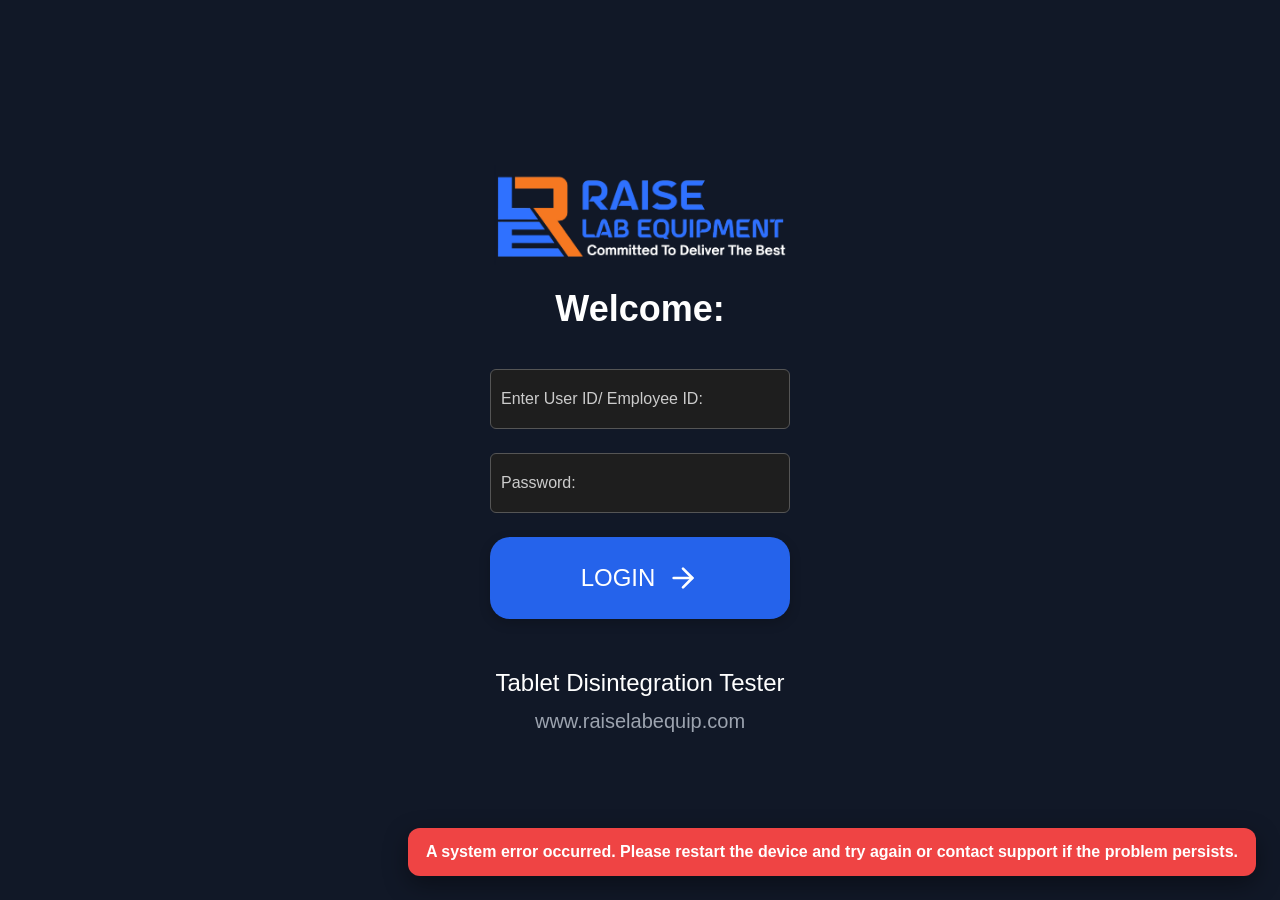
==== index.html @ 1d32a661 "Show Preheating as soon as a basket starts heating. The shared temperature card moves slightly left " ====
<!DOCTYPE html>
<html lang="en">
<head>
<meta charset="utf-8"/>
<meta content="width=1024, initial-scale=1.0, maximum-scale=1.0, user-scalable=no" name="viewport"/>
<title>RAISE Lab Equipment - Tablet Disintegration Tester - Kiosk UI</title>

<!-- Using local library files ONLY - ensure these files exist in ./libs/ directory -->
<!-- CDN dependencies removed for offline Pi compatibility -->
<link rel="stylesheet" href="./libs/tailwind.min.css" />   

<script src="./libs/tailwind.min.js"></script>
<script src="./libs/lucide.min.js"></script>
<script src="./libs/chart.min.js"></script>
<link rel="stylesheet" href="style.css" />
<link rel="stylesheet" href="keyboard.css" />       




<body>

<!-- Sidebar - The navigation menu that's always there ( because users need to get around somehow) -->
<div id="sidebar">
    <button class="flex flex-col items-center icon-profile" onclick="navigateTo('profile')" id="sidebar-profile">
        <i data-lucide="user"></i>
        <span>Profile</span>
    </button>
    <button class="flex flex-col items-center icon-home" onclick="navigateTo('dashboard')">
        <i data-lucide="home"></i>
        <span>Home</span>
    </button>
    <button class="flex flex-col items-center icon-validate" onclick="navigateTo('validate-select')" id="sidebar-validate">
        <i data-lucide="check-circle"></i>
        <span>Validate</span>
    </button>
    <button class="flex flex-col items-center icon-reports" onclick="navigateTo('reports')" id="sidebar-reports">
        <i data-lucide="file-text"></i>
        <span>Reports</span>
    </button>
    <button class="flex flex-col items-center icon-settings" onclick="navigateTo('settings')" id="sidebar-settings">
        <i data-lucide="settings"></i>
        <span>Settings</span>
    </button>
    <button class="flex flex-col items-center icon-logout mt-auto" onclick="logout()">
        <i data-lucide="log-out"></i>
        <span>Logout</span>
    </button>
</div>

<!-- Login Screen - Where users prove they're allowed to use this thing -->
<div class="screen active" id="screen-login">
    <div class="centered-content">
        <!-- Make sure the logo file exists at ./assets/rle_logo.png (because broken images are embarrassing) -->
        <img alt="RAISE Logo" style="width: 300px; height: auto;" src="./assets/rle_logo.png"/>
        <h2 class="text-4xl font-bold mb-4">Welcome:</h2>
        <input class="w-full max-w-md" placeholder="Enter User ID/ Employee ID:" type="text" id="login-uid" onfocus="if(typeof openOSKForInput === 'function') openOSKForInput(this)"/>
        <input class="w-full max-w-md" placeholder="Password:" type="password" id="login-pwd" onfocus="if(typeof openOSKForInput === 'function') openOSKForInput(this)"/>
        <button type="button" class="w-full max-w-md action-btn-large bg-blue-600 hover:bg-blue-700 active:bg-blue-800 text-white flex items-center justify-center gap-3" id="login-btn">
            <span>LOGIN</span>
            <i class="w-8 h-8" data-lucide="arrow-right"></i>
        </button>
        <div class="text-center mt-4 space-y-2">
            <!-- Shows factory settings model and company name (because branding matters, apparently) -->
            <p class="text-2xl" id="login-model-display">Model: <span id="login-model-number">DT-2025</span> | S/N: <span id="login-serial-number">SN-0000</span></p>
            <p class="text-2xl">Tablet Disintegration Tester</p>
            <p class="text-xl text-gray-400">www.raiselabequip.com</p>
        </div>
    </div>
</div>

<!-- Dashboard - The main screen where all the action happens -->
<div class="screen main-content" id="screen-dashboard">
    <div class="fixed w-full h-full flex">
        <main class="flex-1 ml-32 flex flex-col relative">
            <!-- TOP BAR - Logo, product names, and time (because users need to know what's going on) -->
            <div class="absolute inset-x-0 top-0 flex items-center justify-between px-4 pt-3 pointer-events-none" style="left: 0; right: 0;">
                <!-- Make sure the logo file exists (seriously, check this before deploying) -->
                <img src="./assets/rle_logo.png" alt="Logo" class="h-12 pointer-events-auto" id="logo-tap-counter" style="cursor: pointer;">
                <div class="text-center flex-1">
                    <div class="text-white font-bold" style="font-size:20px;transform:translateX(-65px);" id="dashboard-product-names">
                    </div>
                </div>
                <div id="datetime" class="text-white font-bold" style="transform:translateX(-140px);"></div>
            </div>

            <!-- TIMER / MANUAL - Basket 1 (Left) - Choose between timer mode and manual mode -->
            <div class="absolute flex gap-3" style="left:50%;top:70px;transform:translateX(calc(-50% - 290px));z-index:10;gap:147px;">
                <button id="timer-btn-1" onclick="selectMode(1, 'timer')" style="width:140px;height:50px;padding:0;font-size:22px;font-weight:bold;border-radius:25px;border:4px solid #6b7280;background:#374151;color:#9ca3af;box-shadow:0 4px 12px rgba(0,0,0,.3);display:flex;align-items:center;justify-content:center;">Timer</button>
                <button id="manual-btn-1" onclick="selectMode(1, 'manual')" style="width:140px;height:50px;padding:0;font-size:22px;font-weight:bold;border-radius:25px;border:4px solid #6b7280;background:#374151;color:#9ca3af;box-shadow:0 4px 12px rgba(0,0,0,.3);margin-left:-20px;display:flex;align-items:center;justify-content:center;">Manual</button>
            </div>

            <!-- TIMER / MANUAL - Basket 2 (Right) - Same deal, but for the other basket -->
            <div class="absolute flex gap-3" style="left:50%;top:70px;transform:translateX(calc(-50% + 157px));z-index:10;gap:147px;">
                <button id="timer-btn-2" onclick="selectMode(2, 'timer')" style="width:140px;height:50px;padding:0;font-size:22px;font-weight:bold;border-radius:25px;border:4px solid #6b7280;background:#374151;color:#9ca3af;box-shadow:0 4px 12px rgba(0,0,0,.3);display:flex;align-items:center;justify-content:center;">Timer</button>
                <button id="manual-btn-2" onclick="selectMode(2, 'manual')" style="width:140px;height:50px;padding:0;font-size:22px;font-weight:bold;border-radius:25px;border:4px solid #6b7280;background:#374151;color:#9ca3af;box-shadow:0 4px 12px rgba(0,0,0,.3);margin-left:-20px;display:flex;align-items:center;justify-content:center;">Manual</button>
            </div>



            <!-- REMOVED: Global Mode button - using per-basket Timer/Manual buttons only (because per-basket control is better) -->

            <!-- BASKETS - The main attraction, where tests actually happen -->
            <div class="flex-1 flex items-center justify-center relative">
                <!-- PROBE 1 - External temperature probe (because we need to know the room temp) -->
                <div id="probe-1" class="absolute" style="left:30px;top:70%;transform:translateY(-50%);">
                    <div class="probe-circle">
                        <div class="text-white text-lg font-bold">--</div>
                        <div class="probe-text font-bold">External</div>
                    </div>
                </div>

                <!-- BASKET 1 - The first test basket (because we have two of them) -->
                <div class="flex flex-col items-center" id="basket1-wrapper" style="position:absolute;left:70px;top:62%;transform:translateY(-50%);">
                    <div class="text-center" style="margin-top:-80px;margin-bottom:5px;">
                        <div class="text-gray-400 text-base mb-0.5 font-bold">Run Time</div>
                        <div id="timer1" class="text-white text-2xl tracking-wider glow font-semibold">00:00:00</div>
                    </div>
                    <div class="basket-container" id="basket1-container" style="position: relative;" onclick="handleBasketTap(1, event)">
                        <!-- Holes will be dynamically generated based on basketConfig (because we support different vessel configurations) -->
                        <div class="center-temp" id="temp1">--</div>
                    </div>
                    <div class="text-white text-lg mt-3 font-bold">Basket 1</div>
                    <div id="heater1" class="flex flex-col items-center gap-0 mt-2" style="pointer-events: none; opacity: 0.6;">
                        <i data-lucide="flame" style="width:36px;height:36px;color:#6b7280;"></i>
                        <span style="font-size:11px;color:#6b7280;margin-top:2px;font-weight:bold;">Heater Off</span>
                    </div>
                    <button type="button" id="start1" class="dt-start-btn">Preheat</button>
                </div>

                <!-- MODE BUTTON (Recipe Management) - Between baskets (because recipes need to be accessible) -->
                <div class="flex flex-col items-center gap-2" id="dashboard-mode-wrapper" style="position:absolute;left:50%;top:62%;transform:translate(calc(-50% - 40px), calc(-50% + 50px));z-index:10;pointer-events:auto;">
                    <button id="dashboard-mode-btn" onclick="showRecipeModeMenu()" class="recipe-button-main" style="margin-top:6px;padding:12px 32px 7px 32px;border-radius:50px;background:#0891b2;color:white;font-weight:bold;font-size:16px;box-shadow:0 4px 12px rgba(0,0,0,.3);border:4px solid #0e7490;display:flex;align-items:center;gap:8px;user-select:none;-webkit-user-select:none;position:relative;">
                        <i data-lucide="book-open" style="width:20px;height:20px;"></i>
                        <span>Recipe</span>
                    </button>
                    <div id="dashboard-temp-btn" style="margin-top:78px;margin-left:-5px;transform:translateY(10px);padding:8px 16px;background:linear-gradient(135deg, #f59e0b 0%, #d97706 100%);border:3px solid #fbbf24;border-radius:18px;display:flex;flex-direction:column;align-items:center;justify-content:center;min-width:180px;pointer-events:none;box-shadow:0 4px 15px rgba(245,158,11,0.4);">
                        <div style="font-size:11px;color:white;opacity:0.95;text-transform:uppercase;letter-spacing:1px;margin-bottom:4px;font-weight:600;">Bath Temp</div>
                        <div style="font-size:22px;font-weight:700;color:white;display:flex;align-items:center;gap:6px;">
                            <i data-lucide="thermometer" style="width:18px;height:18px;"></i>
                            <span id="dashboard-temp-1">--</span>
                            <span id="dashboard-temp-2" style="display:none;">--</span>
                        </div>
                    </div>
                </div>

                <!-- BASKET 2 - The second test basket (because two is better than one) -->
                <div class="flex flex-col items-center" id="basket2-wrapper" style="position:absolute;left:520px;top:62%;transform:translateY(-50%);">
                    <div class="text-center" style="margin-top:-80px;margin-bottom:5px;">
                        <div class="text-gray-400 text-base mb-0.5 font-bold">Run Time</div>
                        <div id="timer2" class="text-white text-2xl tracking-wider glow font-semibold">00:00:00</div>
                    </div>
                    <div class="basket-container" id="basket2-container" style="position: relative;" onclick="handleBasketTap(2, event)">
                        <!-- Holes will be dynamically generated based on basketConfig (same deal as basket 1) -->
                        <div class="center-temp" id="temp2">--</div>
                    </div>
                    <div class="text-white text-lg mt-3 font-bold">Basket 2</div>
                    <div id="heater2" class="flex flex-col items-center gap-0 mt-2" style="pointer-events: none; opacity: 0.6;">
                        <i data-lucide="flame" style="width:36px;height:36px;color:#6b7280;"></i>
                        <span style="font-size:11px;color:#6b7280;margin-top:2px;font-weight:bold;">Heater Off</span>
                    </div>
                    <button type="button" id="start2" class="dt-start-btn">Preheat</button>
                </div>

                <!-- PROBE 2 - Second external temperature probe (because symmetry is nice) -->
                <div id="probe-2" class="absolute" style="right:170px;top:70%;transform:translateY(-50%);z-index:5;">
                    <div class="probe-circle">
                        <div class="text-white text-lg font-bold">--</div>
                        <div class="probe-text font-bold">External</div>
                    </div>
                </div>
            </div>
        </main>
    </div>
</div>

<!-- Report Preview Screen - Where users can see their reports before printing (because preview is important) -->
<div class="screen main-content" id="screen-report-preview">
    <div class="header-bar">
        <div class="flex items-center gap-4">
            <button class="text-white hover:text-blue-400 p-3 rounded-full hover:bg-gray-700" onclick="navigateTo('reports')">
                <i class="w-8 h-8" data-lucide="arrow-left"></i>
            </button>
            <h1>Report Preview</h1>
        </div>
        <p class="clock-display">00:00 | 28-10-2025</p>
    </div>
    <div class="scrollable" style="padding: 20px;">
        <div class="report-preview-container" id="report-content">
            <h1>RAISE LAB EQUIPMENT</h1>
            <h2><span id="report-client-company">Client Company Name</span></h2>

            <p style="text-align: center; margin: 20px 0;"><strong id="report-title">TEST REPORT</strong></p>
            
            <!-- Report Header Fields from Factory Settings (Side by Side) -->
            <table style="width: 100%; border-collapse: collapse;">
                <tr>
                    <th style="width: 16.66%; padding: 4px 8px; text-align: left; border: 1px solid #ccc;">Model No</th>
                    <td id="report-model-no" style="width: 16.66%; padding: 4px 8px; border: 1px solid #ccc;"></td>
                    <th style="width: 16.66%; padding: 4px 8px; text-align: left; border: 1px solid #ccc;">Serial No</th>
                    <td id="report-serial-no" style="width: 16.66%; padding: 4px 8px; border: 1px solid #ccc;"></td>
                    <th style="width: 16.66%; padding: 4px 8px; text-align: left; border: 1px solid #ccc;">Location</th>
                    <td id="report-location" style="width: 16.66%; padding: 4px 8px; border: 1px solid #ccc;"></td>
                </tr>
                <tr>
                    <th style="padding: 4px 8px; text-align: left; border: 1px solid #ccc;">Instrument No</th>
                    <td id="report-instrument-no" style="padding: 4px 8px; border: 1px solid #ccc;"></td>
                    <th style="padding: 4px 8px; text-align: left; border: 1px solid #ccc;">Last Validation Date</th>
                    <td id="report-last-validation" style="padding: 4px 8px; border: 1px solid #ccc;"></td>
                    <th style="padding: 4px 8px; text-align: left; border: 1px solid #ccc;">Next Validation Due</th>
                    <td id="report-next-validation" style="padding: 4px 8px; border: 1px solid #ccc;"></td>
                </tr>
            </table>
            
            <!-- Validation Report Specific Fields (hidden by default, shown for validation reports, because validation is different from regular tests) -->
            <div id="validation-report-fields" style="display: none;">
                <!-- Temperature Validation Report Fields -->
                <div id="temp-validation-report-fields" style="display: none;">
                    <table>
                        <tr><th style="width: 30%;">Basket/Beaker</th><td id="report-basket-temp">Basket 1</td></tr>
                        <tr><th>Validation Type</th><td id="report-validation-type-temp">Temperature</td></tr>
                        <tr><th>Min Temperature</th><td id="report-temp-min">--°C</td></tr>
                        <tr><th>Max Temperature</th><td id="report-temp-max">--°C</td></tr>
                        <tr><th>Max Deviation</th><td id="report-deviation">--°C</td></tr>
                        <tr><th>Status</th><td id="report-status-val-temp">PASSED</td></tr>
                        <tr><th>Date & Time</th><td id="report-date-temp">28-10-2025 10:00</td></tr>
                    </table>
                </div>
                
                <!-- Stroke Validation Report Fields -->
                <div id="stroke-validation-report-fields" style="display: none;">
                    <table>
                        <tr><th style="width: 30%;">Basket/Beaker</th><td id="report-basket-stroke">Basket 1</td></tr>
                        <tr><th>Validation Type</th><td id="report-validation-type-stroke">Stroke</td></tr>
                        <tr><th>Strokes Per Minute</th><td id="report-strokes-per-min">30</td></tr>
                        <tr><th>Required Range</th><td id="report-stroke-range">29-31 strokes/min</td></tr>
                        <tr><th>Status</th><td id="report-status-val-stroke">PASSED</td></tr>
                        <tr><th>Date & Time</th><td id="report-date-stroke">28-10-2025 10:00</td></tr>
                    </table>
                </div>
            </div>

            <div id="calibration-report-fields" style="display: none;">
                <table>
                    <tr><th style="width: 30%;">Bath</th><td id="report-cal-bath">Shared bath</td></tr>
                    <tr><th>Sensor Reading</th><td id="report-cal-sensor">--°C</td></tr>
                    <tr><th>Measured Temperature</th><td id="report-cal-measured">--°C</td></tr>
                    <tr><th>Offset</th><td id="report-cal-offset">--°C</td></tr>
                    <tr><th>Deviation</th><td id="report-cal-deviation">--°C</td></tr>
                    <tr><th>Status</th><td id="report-cal-status">CALIBRATED</td></tr>
                    <tr><th>Date & Time</th><td id="report-cal-date">--</td></tr>
                </table>
            </div>
            
            <!-- Test Report Fields (shown by default, because most reports are test reports) -->
            <div id="test-report-fields">
            <table>
                <tr><th style="width: 30%;">Recipe Name (1)</th><td id="report-product1">Amoxicillin 20mg</td></tr>
                <tr><th>Batch Number </th><td id="report-batch1">B:1354</td></tr>
                <tr><th>Mode </th><td id="report-mode">Timer</td></tr>
                <tr><th>Set Temperature </th><td id="report-temp">37.0°C</td></tr>
                <tr id="report-set-duration-row-1"><th>Set Duration </th><td id="report-set-duration-1">00:30:00</td></tr>
                <tr><th>Test Duration </th><td id="report-duration-1">00:30:00</td></tr>
                <tr><th>Test Status </th><td id="report-status-1">Completed</td></tr>
                <tr><th>Start Time </th><td id="report-start-1">15-10-2025 10:00 AM</td></tr>
                <tr><th>End Time </th><td id="report-end-1">15-10-2025 10:30 AM</td></tr>
            </table>

                <table>
                <tr><th>Recipe Name (2)</th><td id="report-product2">Paracetamol 500mg</td></tr>
                <tr><th>Batch Number </th><td id="report-batch2">B:1765</td></tr>
                <tr><th>Mode </th><td id="report-mode-2">Manual</td></tr>
                <tr><th>Set Temperature </th><td id="report-temp-2">37.0°C</td></tr>
                <tr id="report-set-duration-row-2"><th>Set Duration </th><td id="report-set-duration-2">00:30:00</td></tr>
                <tr><th>Test Duration </th><td id="report-duration-2">00:30:00</td></tr>
                <tr><th>Test Status </th><td id="report-status-2">Completed</td></tr>
                <tr><th>Start Time </th><td id="report-start-2">15-10-2025 10:00 AM</td></tr>
                <tr><th>End Time </th><td id="report-end-2">15-10-2025 10:30 AM</td></tr>
            </table>
            <!-- Vessel Completion Tables - Side by Side -->
            <div class="flex gap-4" id="vessel-completion-wrapper" style="margin-top: 30px;">
                <div class="flex-1">
                    <h3 id="basket1-vessel-heading" style="font-size: 14pt;">Basket 1 TUBE COMPLETION STATUS</h3>
                    <table id="basket1-vessel-table">
                        <tr><th>Tube</th><th>Time (MM:SS)</th></tr>
                        <tr><td>Tube 1</td><td id="vessel1-time">25:00</td></tr>
                        <tr><td>Tube 2</td><td id="vessel2-time">28:00</td></tr>
                        <tr><td>Tube 3</td><td id="vessel3-time">30:00</td></tr>
                        <tr><td>Tube 4</td><td id="vessel4-time">27:00</td></tr>
                        <tr><td>Tube 5</td><td id="vessel5-time">29:00</td></tr>
                        <tr><td>Tube 6</td><td id="vessel6-time">26:00</td></tr>
                    </table>
                </div>
                <div class="flex-1">
                    <h3 id="basket2-vessel-heading" style="font-size: 14pt; margin-top: 0;">Basket 2 TUBE COMPLETION STATUS</h3>
                    <table id="basket2-vessel-table" style="margin-top: 0;">
                        <tr><th>Tube</th><th>Time (MM:SS)</th></tr>
                        <tr><td>Tube 1</td><td id="vessel7-time">28:00</td></tr>
                        <tr><td>Tube 2</td><td id="vessel8-time">30:00</td></tr>
                        <tr><td>Tube 3</td><td id="vessel9-time">27:00</td></tr>
                        <tr><td>Tube 4</td><td id="vessel10-time">29:00</td></tr>
                        <tr><td>Tube 5</td><td id="vessel11-time">26:00</td></tr>
                        <tr><td>Tube 6</td><td id="vessel12-time">28:00</td></tr>
                    </table>
                </div>
            </div>
            </div>
            <div id="report-minmax-section" style="margin-top: 40px;">
                <p><strong>Min/Max Temperature:</strong> <span id="report-minmax">36.5°C / 37.2°C</span></p>
            </div>
            <div class="signature-line">
                <p><strong>Operator Name:</strong> <span id="report-operator-name">Operator Name</span></p>
                <p><strong>Employee ID:</strong> <span id="report-operator-id">Employee ID</span></p>
                <p><strong>Remarks:</strong> <span id="report-remarks"></span></p>
                <div style="height: 40px; margin-top: 10px;"></div>
            </div>
            <div class="signature-line">
                <p><strong>Approved By:</strong></p>
                <div style="height: 40px; margin-top: 10px;"></div>
            </div>
        </div>
        <div class="flex gap-4 w-full max-w-4xl mx-auto pb-8">
            <button class="flex-1 action-btn-large bg-indigo-600 hover:bg-indigo-700 active:bg-indigo-800 text-white" onclick="handlePrintA4()">Print A4</button>
            <button class="flex-1 action-btn-large bg-indigo-600 hover:bg-indigo-700 active:bg-indigo-800 text-white" onclick="handlePrintThermal()">Print Thermal</button>
            <button class="flex-1 action-btn-large bg-green-600 hover:bg-green-700 active:bg-green-800 text-white" onclick="exportSingleReport(currentReportMeta ? currentReportMeta.id : null)">Export to USB</button>
            <button class="flex-1 action-btn-large bg-gray-600 hover:bg-gray-700 active:bg-gray-800 text-white" onclick="navigateTo('reports')">Close</button>
        </div>
    </div>
</div>

<!-- Reports List Screen -->
<div class="screen main-content" id="screen-reports">
    <div class="header-bar">
        <div class="flex items-center gap-4">
            <button class="text-white hover:text-blue-400 p-3 rounded-full hover:bg-gray-700" onclick="navigateTo('dashboard')">
                <i class="w-8 h-8" data-lucide="arrow-left"></i>
            </button>
            <h1>Reports</h1>
        </div>
        <p class="clock-display">00:00 | 28-10-2025</p>
    </div>
    <div class="scrollable" style="padding: 20px;">
        <div class="flex justify-center flex-wrap gap-4 mb-8">
            <button class="bg-blue-600 hover:bg-blue-700 active:bg-blue-800 text-white p-6 rounded-2xl text-xl font-bold flex flex-col items-center border-4 border-blue-700" style="width: 180px;" onclick="filterReports('test')">
                <i class="w-16 h-16 mb-3" data-lucide="file-text"></i>
                <span>Test Reports</span>
            </button>
            <button class="bg-purple-600 hover:bg-purple-700 active:bg-purple-800 text-white p-6 rounded-2xl text-xl font-bold flex flex-col items-center border-4 border-purple-700" style="width: 180px;" onclick="filterReports('validation')">
                <i class="w-16 h-16 mb-3" data-lucide="check-circle"></i>
                <span>Validation Reports</span>
            </button>
            <button class="bg-teal-600 hover:bg-teal-700 active:bg-teal-800 text-white p-6 rounded-2xl text-xl font-bold flex flex-col items-center border-4 border-teal-700" style="width: 180px;" onclick="filterReports('calibration')">
                <i class="w-16 h-16 mb-3" data-lucide="thermometer"></i>
                <span>Calibration Reports</span>
            </button>
            <button class="bg-orange-600 hover:bg-orange-700 active:bg-orange-800 text-white p-6 rounded-2xl text-xl font-bold flex flex-col items-center border-4 border-orange-700" style="width: 180px;" onclick="exportFilteredReports()">
                <i class="w-16 h-16 mb-3" data-lucide="download"></i>
                <span>Export Reports</span>
            </button>
        </div>
        <table class="w-full max-w-5xl mx-auto">
            <thead>
                <tr>
                    <th>SL No</th>
                    <th>Report Name</th>
                    <th>Creation Time</th>
                    <th>Action</th>
                </tr>
            </thead>
            <tbody id="reports-table-body">
                <tr>
                    <td>1</td>
                    <td>Test Report 001</td>
                    <td>15-10-2025 04:00 PM</td>
                    <td><button class="bg-blue-600 hover:bg-blue-700 text-white" onclick="openReportPreview(1)">Open Preview</button></td>
                </tr>
                <tr>
                    <td>2</td>
                    <td>Test Trail 002</td>
                    <td>14-10-2025 03:00 PM</td>
                    <td><button class="bg-blue-600 hover:bg-blue-700 text-white" onclick="openReportPreview(2)">Open Preview</button></td>
                </tr>
                <tr>
                    <td>3</td>
                    <td>Validation Report 003</td>
                    <td>13-10-2025 02:00 PM</td>
                    <td><button class="bg-blue-600 hover:bg-blue-700 text-white" onclick="openReportPreview(3)">Open Preview</button></td>
                </tr>
            </tbody>
        </table>
    </div>
</div>

<!-- Profile Screen -->
<div class="screen main-content" id="screen-profile">
    <div class="header-bar">
        <div class="flex items-center gap-4">
            <button class="text-white hover:text-blue-400 p-3 rounded-full hover:bg-gray-700" onclick="navigateTo('dashboard')">
                <i class="w-8 h-8" data-lucide="arrow-left"></i>
            </button>
            <h1>Profile</h1>
        </div>
        <p class="clock-display">00:00 | 28-10-2025</p>
    </div>
    <div class="scrollable" style="padding: 20px;">
        <div class="max-w-2xl mx-auto space-y-6">
            <div class="bg-gray-800 p-8 rounded-2xl border-4 border-gray-600">
                <div class="flex items-center gap-6 mb-6">
                    <i class="text-white" data-lucide="user" style="width: 60px; height: 60px;"></i>
                    <div>
                        <p class="text-2xl font-bold" id="profile-name">User Name</p>
                        <p class="text-xl text-gray-300" id="profile-role">Role</p>
                    </div>
                </div>
            </div>
            <div class="w-full space-y-6">
                <div class="form-group">
                    <label>Edit Full Name</label>
                    <input class="w-full" type="text" id="profile-edit-name" value="" onfocus="if(typeof openOSKForInput === 'function') openOSKForInput(this)"/>
                </div>
                <div class="form-group" id="profile-password-group">
                    <label>Edit Password</label>
                    <input class="w-full" type="password" id="profile-edit-pwd" value="" onfocus="if(typeof openOSKForInput === 'function') openOSKForInput(this)"/>
                </div>
                <button class="w-full action-btn-large bg-blue-600 hover:bg-blue-700 active:bg-blue-800 text-white" onclick="saveProfile()">Save</button>
            </div>
            <div class="w-full grid grid-cols-1 gap-4 mt-8" id="profile-admin-buttons" style="display: none;">
                <button class="action-btn-large bg-orange-600 hover:bg-orange-700 active:bg-orange-800 text-white" onclick="navigateTo('manage-members')">Manage Members</button>
                <button class="action-btn-large bg-blue-600 hover:bg-blue-700 active:bg-blue-800 text-white" onclick="navigateTo('add-members')">Add Members</button>
            </div>
        </div>
    </div>
</div>

<!-- Manage Members Screen -->
<div class="screen main-content" id="screen-manage-members">
    <div class="header-bar">
        <div class="flex items-center gap-4">
            <button class="text-white hover:text-blue-400 p-3 rounded-full hover:bg-gray-700" onclick="navigateTo('profile')">
                <i class="w-8 h-8" data-lucide="arrow-left"></i>
            </button>
            <h1>Manage Members</h1>
        </div>
        <p class="clock-display">00:00 | 28-10-2025</p>
    </div>
    <div class="scrollable" style="padding: 20px; overflow-y: auto;">
        <table class="w-full max-w-5xl mx-auto">
            <thead>
                <tr>
                    <th>Full Name</th>
                    <th>Username</th>
                    <th>Role</th>
                    <th>Actions</th>
                </tr>
            </thead>
            <tbody id="members-table-body">
                <!-- Populated by JavaScript -->
            </tbody>
        </table>
    </div>
</div>

<!-- Add Members Screen -->
<div class="screen main-content" id="screen-add-members">
    <div class="header-bar">
        <div class="flex items-center gap-4">
            <button class="text-white hover:text-blue-400 p-3 rounded-full hover:bg-gray-700 transition-all" onclick="navigateTo('profile')">
                <i class="w-8 h-8" data-lucide="arrow-left"></i>
            </button>
            <h1 class="text-2xl font-bold">Add New Member</h1>
        </div>
        <p class="clock-display">00:00 | 28-10-2025</p>
    </div>

    <div class="scrollable" style="padding: 20px;">
        <div class="flex flex-col items-center justify-center min-h-full py-8">
            <!-- Large Card Container -->
            <div class="bg-gradient-to-br from-gray-800 to-gray-900 rounded-3xl border-4 border-gray-600 shadow-2xl p-8 w-full max-w-4xl">


                <!-- Form Grid Layout -->
                <div class="grid grid-cols-1 md:grid-cols-2 gap-6 mb-8">

                    <!-- Full Name -->
                    <div class="col-span-2 md:col-span-1">
                        <label class="block text-xl font-bold text-white mb-3">Full Name</label>
                        <input class="w-full h-20 bg-gray-700 border-4 border-gray-600 rounded-2xl text-2xl px-6 text-white placeholder-gray-400 focus:border-blue-500 focus:outline-none transition-all" type="text" id="add-member-name" placeholder="Enter full name" onfocus="if(typeof openOSKForInput === 'function') openOSKForInput(this)"/>
                </div>

                    <!-- User ID / Employee ID -->
                    <div class="col-span-2 md:col-span-1">
                        <label class="block text-xl font-bold text-white mb-3">User ID / Employee ID</label>
                        <input class="w-full h-20 bg-gray-700 border-4 border-gray-600 rounded-2xl text-2xl px-6 text-white placeholder-gray-400 focus:border-blue-500 focus:outline-none transition-all" type="text" id="add-member-username" placeholder="Enter User ID / Employee ID" onfocus="if(typeof openOSKForInput === 'function') openOSKForInput(this)"/>
                </div>

                    <!-- Password -->
                    <div class="col-span-2 md:col-span-1">
                        <label class="block text-xl font-bold text-white mb-3">Password</label>
                        <input class="w-full h-20 bg-gray-700 border-4 border-gray-600 rounded-2xl text-2xl px-6 text-white placeholder-gray-400 focus:border-blue-500 focus:outline-none transition-all" type="password" id="add-member-pwd" placeholder="Enter password" onfocus="if(typeof openOSKForInput === 'function') openOSKForInput(this)"/>
                </div>

                    <!-- Confirm Password -->
                    <div class="col-span-2 md:col-span-1">
                        <label class="block text-xl font-bold text-white mb-3">Confirm Password</label>
                        <input class="w-full h-20 bg-gray-700 border-4 border-gray-600 rounded-2xl text-2xl px-6 text-white placeholder-gray-400 focus:border-blue-500 focus:outline-none transition-all" type="password" id="add-member-confirm-pwd" placeholder="Confirm password" onfocus="if(typeof openOSKForInput === 'function') openOSKForInput(this)"/>
                </div>

                    <!-- Role Selection Buttons -->
                    <div class="col-span-2">
                        <label class="block text-xl font-bold text-white mb-3">Role</label>
                        <input type="hidden" id="add-member-role" value="">
                        <div class="flex gap-4">
                            <button type="button" class="role-btn flex-1 h-20 bg-gray-700 border-4 border-gray-600 rounded-2xl text-2xl font-bold text-white hover:bg-gray-600 transition-all" data-role="User" onclick="selectRole('User')">
                                User
                            </button>
                            <button type="button" class="role-btn flex-1 h-20 bg-gray-700 border-4 border-gray-600 rounded-2xl text-2xl font-bold text-white hover:bg-gray-600 transition-all" data-role="Supervisor" onclick="selectRole('Supervisor')">
                                Supervisor
                            </button>
                            <button type="button" class="role-btn flex-1 h-20 bg-gray-700 border-4 border-gray-600 rounded-2xl text-2xl font-bold text-white hover:bg-gray-600 transition-all" data-role="Admin" onclick="selectRole('Admin')">
                                Admin
                            </button>
                        </div>
                </div>

            </div>

                <!-- Action Buttons -->
                <div class="flex gap-6">
                    <button class="flex-1 h-24 bg-gradient-to-r from-gray-600 to-gray-700 hover:from-gray-500 hover:to-gray-600 text-white text-2xl font-bold rounded-2xl border-4 border-gray-500 shadow-xl transition-all active:scale-95 flex items-center justify-center gap-3" onclick="navigateTo('profile')">
                        <i class="w-8 h-8" data-lucide="x"></i>
                        Cancel
                    </button>
                    <button id="btn-add-member" class="flex-1 h-24 bg-gradient-to-r from-green-600 to-green-700 hover:from-green-500 hover:to-green-600 text-white text-2xl font-bold rounded-2xl border-4 border-green-500 shadow-xl transition-all active:scale-95 flex items-center justify-center gap-3" onclick="addMember()">
                        <i class="w-8 h-8" data-lucide="user-plus"></i>
                        ADD MEMBER
                    </button>
                </div>

            </div>
        </div>
    </div>
</div>

<!-- Validate Screen -->
<div class="screen main-content" id="screen-validate">
    <div class="header-bar">
        <div class="flex items-center gap-4">
            <button class="text-white hover:text-blue-400 p-3 rounded-full hover:bg-gray-700" onclick="navigateBackFromStrokeBeakerSelect()">
                <i class="w-8 h-8" data-lucide="arrow-left"></i>
            </button>
            <h1>Validate</h1>
        </div>
        <p class="clock-display">00:00 | 28-10-2025</p>
    </div>
    <div class="centered-content">
        <p class="text-3xl font-bold mb-8">Select Beaker to Validate</p>
        <div class="flex justify-center gap-16">
            <button class="bg-gray-700 border-4 border-gray-600 hover:border-blue-500 active:scale-95" style="width: 200px; height: 200px; display: flex; flex-direction: column; align-items: center; justify-content: center; gap: 16px; border-radius: 24px; font-size: 24px; font-weight: bold;" onclick="selectBeakerForValidation(1)">
                <i class="text-blue-400" data-lucide="beaker" style="width: 120px; height: 120px;"></i>
                <span class="text-2xl font-bold">Beaker 1</span>
            </button>
            <button class="bg-gray-700 border-4 border-gray-600 hover:border-blue-500 active:scale-95" style="width: 200px; height: 200px; display: flex; flex-direction: column; align-items: center; justify-content: center; gap: 16px; border-radius: 24px; font-size: 24px; font-weight: bold;" onclick="selectBeakerForValidation(2)">
                <i class="text-blue-400" data-lucide="beaker" style="width: 120px; height: 120px;"></i>
                <span class="text-2xl font-bold">Beaker 2</span>
            </button>
        </div>
    </div>
</div>

<!-- NEW: Main Selection Screen - VALIDATE vs CALIBRATE -->
<div class="screen main-content" id="screen-validate-select">
    <div class="header-bar">
        <div class="flex items-center gap-4">
            <button class="text-white hover:text-blue-400 p-3 rounded-full hover:bg-gray-700" onclick="navigateTo('dashboard')">
                <i class="w-8 h-8" data-lucide="arrow-left"></i>
            </button>
            <h1>Validation & Calibration</h1>
        </div>
        <p class="clock-display">00:00 | 28-10-2025</p>
    </div>
    <div class="centered-content" style="max-width: 700px; margin: 0 auto; padding: 20px; overflow: hidden;">
        <div class="text-center mb-6">
            <h2 class="text-2xl font-bold text-white mb-2">Select Operation</h2>
            <p class="text-base text-gray-300">Choose validation or calibration procedure</p>
        </div>
        <div class="grid grid-cols-1 md:grid-cols-2 gap-4">
            <!-- VALIDATE Button -->
            <button class="bg-gradient-to-br from-blue-600 to-blue-800 hover:from-blue-500 hover:to-blue-700 border-4 border-blue-400 rounded-2xl shadow-xl transition-all duration-300 flex flex-col items-center justify-center gap-3 p-6 active:scale-95" onclick="navigateToValidateFlow()" style="min-height: 180px;">
                <div class="relative">
                    <div class="w-16 h-16 bg-white/20 rounded-full flex items-center justify-center backdrop-blur-sm">
                        <i class="w-10 h-10 text-white" data-lucide="check-circle"></i>
                    </div>
                </div>
                <div class="text-center">
                    <h3 class="text-2xl font-bold text-white mb-1">VALIDATE</h3>
                    <p class="text-sm text-blue-200">Standard Apparatus Validation</p>
                </div>
            </button>
            
            <!-- CALIBRATE Button -->
            <button class="bg-gradient-to-br from-purple-600 to-purple-800 hover:from-purple-500 hover:to-purple-700 border-4 border-purple-400 rounded-2xl shadow-xl transition-all duration-300 flex flex-col items-center justify-center gap-3 p-6 active:scale-95" onclick="navigateToCalibration()" style="min-height: 180px;">
                <div class="relative">
                    <div class="w-16 h-16 bg-white/20 rounded-full flex items-center justify-center backdrop-blur-sm">
                        <i class="w-10 h-10 text-white" data-lucide="settings"></i>
                    </div>
                </div>
                <div class="text-center">
                    <h3 class="text-2xl font-bold text-white mb-1">CALIBRATE</h3>
                    <p class="text-sm text-purple-200">Calibration Procedure</p>
                </div>
            </button>
        </div>
    </div>
</div>

<!-- Validation Type Selection (renamed from validate-select) -->
<div class="screen main-content" id="screen-validate-type-select">
    <div class="header-bar">
        <div class="flex items-center gap-4">
            <button class="text-white hover:text-blue-400 p-3 rounded-full hover:bg-gray-700" onclick="navigateTo('validate-select')">
                <i class="w-8 h-8" data-lucide="arrow-left"></i>
            </button>
            <h1>Validation Type</h1>
        </div>
        <p class="clock-display">00:00 | 28-10-2025</p>
    </div>
    <div class="centered-content" style="max-width: 500px; margin: 0 auto; padding: 20px; overflow: hidden;">
        <p id="val-beaker-line" class="text-lg font-bold mb-4 text-center" style="display: none;">Beaker <span id="val-beaker-num" class="text-blue-400">1</span> Selected</p>
        <div class="w-full space-y-3 mb-4">
            <label class="validation-type-btn bg-gradient-to-r from-blue-600 to-blue-700 border-blue-800 cursor-pointer block" id="val-stroke" style="padding: 12px; font-size: 16px;">
                <input class="hidden" name="val-type" type="radio" value="stroke" onchange="updateValidationSelection()"/>
                <div class="flex items-center justify-center gap-2">
                    <i class="w-5 h-5" data-lucide="arrow-up-down"></i>
                    <span>Stroke Validation</span>
                </div>
            </label>
            <label class="validation-type-btn bg-gradient-to-r from-orange-600 to-orange-700 border-orange-800 cursor-pointer block" id="val-temp" style="padding: 12px; font-size: 16px;">
                <input class="hidden" name="val-type" type="radio" value="temp" onchange="updateValidationSelection()"/>
                <div class="flex items-center justify-center gap-2">
                    <i class="w-5 h-5" data-lucide="thermometer"></i>
                    <span>Temperature Validation</span>
                </div>
            </label>
        </div>
        <button class="w-full bg-green-600 hover:bg-green-700 active:bg-green-800 text-white flex items-center justify-center gap-2 py-3 rounded-xl font-semibold" onclick="startValidationProcess()" style="font-size: 16px;">
            <i class="w-5 h-5" data-lucide="play"></i>
            <span>Start Validation</span>
        </button>
    </div>
</div>

<!-- Stroke Validation -->
<div class="screen main-content" id="screen-stroke-validation">
    <div class="header-bar">
        <div class="flex items-center gap-4">
            <button class="text-red-400 hover:text-red-300 p-3 rounded-full hover:bg-gray-700" onclick="stopValidation()">
                <i class="w-8 h-8" data-lucide="square"></i>
            </button>
            <h1>Stroke Validation - Beaker <span id="stroke-beaker">1</span></h1>
        </div>
        <p class="clock-display">00:00 | 28-10-2025</p>
    </div>
    <div class="centered-content" style="max-width: 500px; margin: 0 auto; padding: 20px; overflow: hidden; display: flex; flex-direction: column; justify-content: center; align-items: center;">
        <div class="text-center mb-4">
            <p class="text-base text-gray-300 mb-2">Required: 29–31 strokes/min (30 ±1)</p>
            <p class="text-4xl font-bold text-yellow-400 transition-all duration-150 ease-out" id="stroke-counter" style="font-variant-numeric: tabular-nums;">0</p>
            <p class="text-lg mt-2">strokes/min</p>
        </div>
        <div id="stroke-validation-status-card" class="p-4 rounded-xl border-2 mb-4 w-full" style="display:none;">
            <p id="stroke-validation-status-text" class="text-lg font-bold text-center text-white">VALIDATION PASSED</p>
        </div>
        <button id="stroke-complete-btn" class="w-full bg-gray-600 text-white flex items-center justify-center gap-2 py-3 rounded-xl font-semibold" onclick="completeValidation('stroke')" style="font-size: 16px; opacity: 0.5; cursor: not-allowed;" disabled>
            <i class="w-5 h-5" data-lucide="check"></i>
            <span>Complete & Save</span>
        </button>
    </div>
</div>

<!-- Temperature Validation -->
<div class="screen main-content" id="screen-temp-validation">
    <div class="header-bar">
        <div class="flex items-center gap-4">
            <button id="temp-validation-toggle-btn" class="text-green-400 hover:text-green-300 p-3 rounded-full hover:bg-gray-700" onclick="toggleTempValidation()">
                <i class="w-8 h-8" data-lucide="play" id="temp-validation-toggle-icon"></i>
            </button>
            <h1>Temperature Validation – <span id="temp-beaker">Shared bath</span></h1>
        </div>
        <p class="clock-display">00:00 | 28-10-2025</p>
    </div>
    <div class="temp-validation-content" style="width: 100%; padding: 12px; overflow: hidden; display: flex; flex-direction: column; gap: 8px;">
        <!-- Row 1: Set Temp input + Apply (compact inline) -->
        <div id="temp-validation-set-temp-container" class="flex items-center gap-2" style="flex-wrap: wrap;">
            <label class="text-xs font-bold text-gray-300 whitespace-nowrap">Set Temp (°C):</label>
            <input type="text" id="temp-validation-set-temp-input" class="validation-temp-input bg-gray-700 border-2 border-gray-500 rounded-lg text-lg px-3 py-2 text-white text-center" value="37.0" inputmode="decimal" pattern="[0-9]+\.?[0-9]*" style="width: 80px;" onfocus="if(typeof openOSKForInput === 'function') openOSKForInput(this)"/>
            <button onclick="applyValidationSetTemp()" class="bg-blue-600 hover:bg-blue-700 text-white py-[10.5px] px-4 rounded-lg font-semibold text-sm flex items-center gap-1">
                <i class="w-4 h-4" data-lucide="check"></i> Apply
            </button>
        </div>
        
        <!-- Row 2: Set Temp | Measured | Deviation | Elapsed (4-col compact) -->
        <div class="grid grid-cols-4 gap-2">
            <div class="bg-gradient-to-br from-blue-600 to-blue-800 rounded-xl border-2 border-blue-400 p-2 text-center">
                <p class="text-xs font-bold text-blue-200">Set</p>
                <p class="text-2xl font-bold text-white" id="set-temp-display">37.0</p>
                <p class="text-xs text-blue-200">°C</p>
            </div>
            <div class="bg-gradient-to-br from-orange-600 to-orange-800 rounded-xl border-2 border-orange-400 p-2 text-center">
                <p class="text-xs font-bold text-orange-200">Measured</p>
                <p class="text-2xl font-bold text-white" id="measured-temp-display">0.0</p>
                <p class="text-xs text-orange-200">°C</p>
            </div>
            <div class="bg-gray-800 rounded-xl border-2 border-gray-600 p-2 text-center">
                <p class="text-xs font-bold text-gray-300">Max Deviation</p>
                <p class="text-xl font-bold text-white" id="deviation-display">±0.0°C</p>
            </div>
            <div class="bg-gray-800 rounded-xl border-2 border-gray-600 p-2 text-center">
                <p class="text-xs font-bold text-gray-300">Holding</p>
                <p class="text-xl font-bold text-white" id="temp-validation-elapsed">02:00</p>
            </div>
        </div>

        <!-- Row 3: Status message (compact) -->
        <div id="validation-result-card" class="bg-gray-800 rounded-xl border-2 border-gray-600 p-2 text-center" style="display: block;">
            <p class="text-sm font-bold" id="validation-message">Ready to Validate</p>
            <p class="text-lg font-bold mt-0.5" id="validation-status">-</p>
        </div>
        
        <div id="temp-validation-start-container" style="display: none;">
            <button id="start-temp-validation-btn" onclick="startTemperatureValidation()" class="w-full bg-green-600 hover:bg-green-700 text-white py-2 rounded-xl font-bold text-base border-2 border-green-500 flex items-center justify-center gap-2">
                <i class="w-5 h-5" data-lucide="play"></i> Start Temperature Validation
            </button>
        </div>
        
        <!-- Row 4: Action buttons (compact row) -->
        <div class="flex flex-wrap gap-2">
            <button id="validation-stop-btn" class="flex-1 min-w-[120px] bg-green-600 hover:bg-green-700 text-white py-2 rounded-xl font-bold text-sm border-2 border-green-500 flex items-center justify-center gap-1" onclick="toggleTempValidation()">
                <i class="w-4 h-4" data-lucide="play" id="validation-stop-btn-icon"></i>
                <span id="validation-stop-btn-text">START</span>
            </button>
            <div id="temp-validation-buttons" class="flex gap-2 flex-1 min-w-[180px]" style="display: none;">
                <button id="temp-validation-pass-btn" onclick="handleTempValidationPass()" class="flex-1 bg-green-600 hover:bg-green-700 text-white py-2 rounded-xl font-bold text-sm border-2 border-green-500 flex items-center justify-center gap-1">
                    <i class="w-4 h-4" data-lucide="check-circle"></i> PASS
                </button>
                <button id="temp-validation-fail-btn" onclick="handleTempValidationFail()" class="flex-1 bg-red-600 hover:bg-red-700 text-white py-2 rounded-xl font-bold text-sm border-2 border-red-500 flex items-center justify-center gap-1">
                    <i class="w-4 h-4" data-lucide="x-circle"></i> FAIL
                </button>
            </div>
            <button id="calibrate-temp-btn" class="bg-yellow-600 hover:bg-yellow-700 text-white py-2 px-4 rounded-xl font-semibold text-sm border-2 border-yellow-500 flex items-center gap-1" onclick="calibrateTemperatureSensor()" style="display: none;">
                <i class="w-4 h-4" data-lucide="settings"></i> CALIBRATE
            </button>
            <button id="complete-temp-validation-btn" class="bg-green-600 hover:bg-green-700 text-white py-2 px-4 rounded-xl font-semibold text-sm border-2 border-green-500 flex items-center gap-1" onclick="completeValidation('temp')" style="display: none;">
                <i class="w-4 h-4" data-lucide="check"></i> Complete
            </button>
            <button id="btn-delete-calibration" class="bg-red-600 hover:bg-red-700 text-white py-2 px-4 rounded-xl font-semibold text-sm border-2 border-red-500 flex items-center gap-1" onclick="deleteCalibration()" style="display: none;">
                <i class="w-4 h-4" data-lucide="trash-2"></i> Delete Cal
            </button>
            <button id="temp-validation-exit-btn" class="bg-gray-600 hover:bg-gray-700 text-white py-2 px-4 rounded-xl font-semibold text-sm border-2 border-gray-500 flex items-center justify-center gap-1" onclick="exitTempValidation()">
                <i class="w-4 h-4" data-lucide="log-out"></i> Exit
            </button>
        </div>

        <!-- Calibration Progress (hidden by default) -->
        <div id="calibration-progress" class="bg-purple-600 p-2 rounded-xl border-2 border-purple-400 text-center" style="display: none;">
            <div class="flex items-center justify-center gap-2">
                <div class="animate-spin rounded-full h-5 w-5 border-2 border-white border-t-transparent"></div>
                <p class="text-sm font-bold text-white">Calibrating...</p>
            </div>
            <p class="text-xs text-purple-200" id="calibration-progress-text">Please wait...</p>
        </div>
    </div>
</div>

<!-- NEW: Calibration Screen (old, keep for compatibility - now only temperature) -->
<div class="screen main-content" id="screen-calibration" style="background: #000000; display: none;">
    <!-- This screen is deprecated - calibration now uses screen-temp-calibration-input -->
</div>

<!-- Temperature Calibration Beaker Selection Screen -->
<div class="screen main-content" id="screen-calibration-beaker-select" style="background: #000000;">
    <div class="header-bar" style="background: rgba(0, 0, 0, 0.9);">
        <div class="flex items-center gap-4">
            <button class="text-white hover:text-gray-300 p-3 rounded-full hover:bg-gray-800" onclick="cancelCalibrationBeakerSelect()">
                <i class="w-8 h-8" data-lucide="arrow-left"></i>
            </button>
            <h1 class="text-white">Temperature Calibration</h1>
        </div>
        <p class="clock-display text-white">00:00 | 28-10-2025</p>
    </div>
    <div class="centered-content" style="max-width: 600px; margin: 0 auto; padding: 24px; display: flex; flex-direction: column; align-items: center; justify-content: center; gap: 24px;">
        <h2 style="font-size: 24px; font-weight: bold; color: white; text-align: center; margin-bottom: 8px;">Select Beaker to Calibrate</h2>
        <p style="color: #9ca3af; font-size: 16px; text-align: center; line-height: 1.5; margin-bottom: 16px;">
            Select which beaker you want to calibrate. System will read current temperature and you'll enter the actual value.
        </p>
        <div style="display: flex; flex-direction: column; gap: 16px; width: 100%; max-width: 400px;">
            <button onclick="selectCalibrationBeaker(1)" class="bg-blue-600 hover:bg-blue-700 active:bg-blue-800 text-white flex items-center justify-center gap-3 py-4 rounded-xl font-bold text-xl border-2 border-blue-500 shadow-lg transition-all active:scale-95" style="width: 100%;">
                <i data-lucide="thermometer" style="width: 28px; height: 28px;"></i>
                <span>Beaker 1</span>
            </button>
            <button onclick="selectCalibrationBeaker(2)" class="bg-blue-600 hover:bg-blue-700 active:bg-blue-800 text-white flex items-center justify-center gap-3 py-4 rounded-xl font-bold text-xl border-2 border-blue-500 shadow-lg transition-all active:scale-95" style="width: 100%;">
                <i data-lucide="thermometer" style="width: 28px; height: 28px;"></i>
                <span>Beaker 2</span>
            </button>
            <button onclick="cancelCalibrationBeakerSelect()" class="bg-gray-600 hover:bg-gray-700 active:bg-gray-800 text-white flex items-center justify-center gap-2 py-3 rounded-xl font-semibold text-lg border-2 border-gray-500" style="width: 100%; margin-top: 8px;">
                <i data-lucide="x" style="width: 20px; height: 20px;"></i>
                <span>Cancel</span>
            </button>
        </div>
    </div>
</div>

<!-- Temperature Calibration Input Screen -->
<div class="screen main-content" id="screen-temp-calibration-input" style="background: #000000;">
    <div class="header-bar" style="background: rgba(0, 0, 0, 0.9);">
        <div class="flex items-center gap-4">
            <button class="text-white hover:text-gray-300 p-3 rounded-full hover:bg-gray-800" onclick="navigateTo('dashboard')">
                <i class="w-8 h-8" data-lucide="arrow-left"></i>
            </button>
            <h1 class="text-white">Bath temperature calibration</h1>
        </div>
        <p class="clock-display text-white">00:00 | 28-10-2025</p>
    </div>
    <div class="calibration-content" style="padding: 20px; display: flex; flex-direction: column; justify-content: center; align-items: center; overflow: hidden;">
        <div style="max-width: 700px; width: 100%; background: rgba(30, 30, 30, 0.9); border-radius: 20px; padding: 24px; border: 3px solid rgba(255, 255, 255, 0.1);">
            
            <div style="text-align: center; margin-bottom: 16px;">
                <h2 style="font-size: 20px; font-weight: bold; color: white; margin-bottom: 4px;">Shared bath – IR1, EXT1, EXT2 and one reference reading</h2>
            </div>

            <div style="display: grid; grid-template-columns: 1fr 1fr; gap: 16px; margin-bottom: 16px;">
                <div>
                    <label style="display: block; color: white; font-size: 14px; font-weight: 600; margin-bottom: 8px;">
                        <i data-lucide="monitor" style="width: 16px; height: 16px; display: inline-block; vertical-align: middle; margin-right: 6px;"></i>
                        Internal (IR1)
                    </label>
                    <input
                        type="text"
                        id="calibration-internal-temp-input"
                        readonly
                        style="width: 100%; padding: 14px; font-size: 24px; font-weight: bold; text-align: center; background: rgba(55, 65, 81, 0.8); border: 3px solid #4b5563; border-radius: 12px; color: white; opacity: 0.9; cursor: not-allowed;"
                        placeholder="Reading..."
                    />
                </div>
                <div>
                    <label style="display: block; color: white; font-size: 14px; font-weight: 600; margin-bottom: 8px;">
                        <i data-lucide="thermometer-sun" style="width: 16px; height: 16px; display: inline-block; vertical-align: middle; margin-right: 6px;"></i>
                        External 1 (EXT1)
                    </label>
                    <input
                        type="text"
                        id="calibration-external-temp-input"
                        readonly
                        style="width: 100%; padding: 14px; font-size: 24px; font-weight: bold; text-align: center; background: rgba(55, 65, 81, 0.8); border: 3px solid #4b5563; border-radius: 12px; color: white; opacity: 0.9; cursor: not-allowed;"
                        placeholder="Reading..."
                    />
                </div>
                <div>
                    <label style="display: block; color: white; font-size: 14px; font-weight: 600; margin-bottom: 8px;">
                        <i data-lucide="thermometer-sun" style="width: 16px; height: 16px; display: inline-block; vertical-align: middle; margin-right: 6px;"></i>
                        External 2 (EXT2)
                    </label>
                    <input
                        type="text"
                        id="calibration-ext2-temp-input"
                        readonly
                        style="width: 100%; padding: 14px; font-size: 24px; font-weight: bold; text-align: center; background: rgba(55, 65, 81, 0.8); border: 3px solid #4b5563; border-radius: 12px; color: white; opacity: 0.9; cursor: not-allowed;"
                        placeholder="Reading..."
                    />
                </div>
                <div>
                    <label style="display: block; color: white; font-size: 14px; font-weight: 600; margin-bottom: 8px;">
                        <i data-lucide="thermometer" style="width: 16px; height: 16px; display: inline-block; vertical-align: middle; margin-right: 6px;"></i>
                        Reference (measured)
                    </label>
                    <input
                        type="text"
                        id="calibration-measured-temp-input"
                        inputmode="decimal"
                        pattern="[0-9]+\.?[0-9]*"
                        style="width: 100%; padding: 14px; font-size: 24px; font-weight: bold; text-align: center; background: rgba(55, 65, 81, 0.8); border: 3px solid #10b981; border-radius: 12px; color: white;"
                        placeholder="Enter measured temp"
                        onfocus="if(typeof openOSKForInput === 'function') openOSKForInput(this)"
                    />
                </div>
            </div>

            <!-- Calibrate Button -->
            <button 
                onclick="performCalibration()" 
                style="width: 100%; padding: 18px; font-size: 20px; font-weight: bold; background: #10b981; color: white; border: none; border-radius: 12px; cursor: pointer; box-shadow: 0 8px 24px rgba(16, 185, 129, 0.4); transition: all 0.3s;"
                onmouseover="this.style.transform='scale(1.02)'; this.style.boxShadow='0 12px 32px rgba(16, 185, 129, 0.5)';"
                onmouseout="this.style.transform='scale(1)'; this.style.boxShadow='0 8px 24px rgba(16, 185, 129, 0.4)';">
                <i data-lucide="check-circle" style="width: 24px; height: 24px; display: inline-block; vertical-align: middle; margin-right: 10px;"></i>
                Calibrate
            </button>

            <!-- Compact Info -->
            <div style="margin-top: 12px; padding: 12px; background: rgba(59, 130, 246, 0.2); border-radius: 10px; border: 2px solid rgba(59, 130, 246, 0.4);">
                <p style="color: #bfdbfe; font-size: 12px; line-height: 1.4; margin: 0;">
                    <i data-lucide="info" style="width: 14px; height: 14px; display: inline-block; vertical-align: middle; margin-right: 6px;"></i>
                    Place the reference thermometer appropriately in the shared bath, wait until IR1, EXT1, and EXT2 stabilize, then enter the reference reading once.
                </p>
            </div>

        </div>
    </div>
</div>

<!-- Start Test Screen -->
<!-- REMOVED: Conflicting global mode screen - using per-basket Timer/Manual buttons on dashboard only -->

<!-- Settings Screen -->
<div class="screen main-content" id="screen-settings">
    <div class="header-bar">
        <div class="flex items-center gap-4">
            <button class="text-white hover:text-blue-400 p-3 rounded-full hover:bg-gray-700" onclick="navigateTo('dashboard')">
                <i class="w-8 h-8" data-lucide="arrow-left"></i>
            </button>
            <h1>Device Settings</h1>
        </div>
        <p class="clock-display">00:00 | 28-10-2025</p>
    </div>
    <div class="scrollable">
        <div class="settings-grid">
            <button class="bg-blue-600 hover:bg-blue-700 active:bg-blue-800 text-white settings-btn border-blue-700" onclick="navigateTo('add-beakers')">
                <i class="text-blue-300" data-lucide="beaker"></i>
                <span>Add Beakers</span>
            </button>
            <button class="bg-green-600 hover:bg-green-700 active:bg-green-800 text-white settings-btn border-green-700" onclick="navigateTo('add-baskets')">
                <i class="text-green-300" data-lucide="test-tube"></i>
                <span>Add Baskets</span>
            </button>
            <button id="settings-heater-btn" class="bg-yellow-500 hover:bg-yellow-600 active:bg-yellow-700 text-gray-900 settings-btn border-yellow-600" onclick="navigateTo('heater-control')">
                <i class="text-yellow-300" data-lucide="thermometer"></i>
                <span>Heater ON/OFF</span>
            </button>
            <button id="settings-edit-datetime-btn" class="bg-indigo-600 hover:bg-indigo-700 active:bg-indigo-800 text-white settings-btn border-indigo-700" onclick="navigateTo('edit-date-time')">
                <i class="text-indigo-300" data-lucide="clock"></i>
                <span>Edit Date and Time</span>
            </button>
            <button class="bg-red-600 hover:bg-red-700 active:bg-red-800 text-white settings-btn border-red-700" onclick="logout()">
                <i class="text-red-300" data-lucide="log-out"></i>
                <span>Logout</span>
            </button>
            <button id="settings-factory-reset-btn" class="bg-purple-600 hover:bg-purple-700 active:bg-purple-800 text-white settings-btn border-purple-700" onclick="handleFactoryReset()">
                <i class="text-purple-300" data-lucide="rotate-ccw"></i>
                <span>Factory Reset</span>
            </button>
            <button class="bg-teal-600 hover:bg-teal-700 active:bg-teal-800 text-white settings-btn border-teal-700" onclick="navigateTo('recipe-list')">
                <i class="text-teal-300" data-lucide="book-open"></i>
                <span>Manage Recipe</span>
            </button>
            <button id="settings-factory-btn" class="bg-gray-600 hover:bg-gray-700 active:bg-gray-800 text-white settings-btn border-gray-700" onclick="navigateTo('factory-settings')" style="display: none;">
                <i class="text-gray-300" data-lucide="factory"></i>
                <span>Factory Settings</span>
            </button>
            <button id="settings-factory-support-btn" type="button" class="bg-cyan-700 hover:bg-cyan-600 active:bg-cyan-800 text-white settings-btn border-cyan-900" onclick="navigateTo('factory-support')" style="display: none;">
                <i class="text-cyan-200" data-lucide="headset"></i>
                <span>Factory support</span>
            </button>
        </div>
    </div>
</div>

<!-- Heater Control -->
<div class="screen main-content" id="screen-heater-control">
    <div class="header-bar">
        <div class="flex items-center gap-4">
            <button id="heater-back-btn" class="back-btn text-white hover:text-blue-400 p-3 rounded-full hover:bg-gray-700 transition-all" onclick="navigateTo('settings')">
                ← Back
            </button>
            <h1 class="text-2xl font-bold">Heater Control</h1>
        </div>
        <p class="clock-display">00:00 | 28-10-2025</p>
    </div>

    <div class="flex flex-col items-center justify-center min-h-full py-8 px-4">
        <!-- Temperature Settings at Top -->
        <div class="w-full max-w-4xl mb-8">
            <div id="heater-control-grid" class="grid grid-cols-1 gap-6 max-w-2xl mx-auto">
                <div id="heater-control-basket-1" class="bg-gray-800 p-6 rounded-2xl border-4 border-gray-600">
                    <h4 class="text-xl font-bold text-white mb-4 text-center">Bath temperature (shared)</h4>
                    <div class="flex items-center justify-center gap-3 mb-4">
                        <input type="text" id="set-temp-1" class="w-32 h-16 bg-gray-700 border-2 border-gray-600 rounded-xl text-xl px-4 text-white text-center" value="37.0" step="0.1" onfocus="if(typeof openOSKForInput === 'function') openOSKForInput(this)"/>
                        <span id="set-temp-1-text" class="hidden">37.0</span>
                        <span class="text-2xl font-bold text-white">°C</span>
                    </div>
                    <button id="heater-control-btn-1" class="w-full h-16 bg-gradient-to-r from-green-600 to-green-700 hover:from-green-500 hover:to-green-600 text-white text-xl font-bold rounded-xl border-4 border-green-500 shadow-xl transition-all active:scale-95 flex items-center justify-center gap-2 mb-3" onclick="toggleHeater(1)">
                        <i class="w-6 h-6" data-lucide="power"></i>
                        <span id="control-text-1">Start</span>
                    </button>
                </div>
                <div id="heater-control-basket-2" class="hidden" aria-hidden="true">
                    <input type="hidden" id="set-temp-2" value="37.0"/>
                    <span id="set-temp-2-text" class="hidden">37.0</span>
                    <button type="button" id="heater-control-btn-2" class="hidden"></button>
                </div>
            </div>
        </div>

    </div>
</div>

<!-- Factory Settings Screen -->
<div class="screen main-content" id="screen-factory-settings">
    <div class="header-bar">
        <div class="flex items-center gap-4">
            <button class="text-white hover:text-blue-400 p-3 rounded-full hover:bg-gray-700" onclick="navigateTo('settings')">
                <i class="w-8 h-8" data-lucide="arrow-left"></i>
            </button>
            <h1 class="text-2xl font-bold">Factory Settings</h1>
        </div>
        <p class="clock-display">00:00 | 28-10-2025</p>
    </div>
    <div class="scrollable" style="padding: 20px;">
        <div class="max-w-4xl mx-auto space-y-6">
            <div class="bg-gradient-to-br from-gray-800 to-gray-900 rounded-3xl border-4 border-gray-600 shadow-2xl p-8">
                <!-- Form Grid Layout -->
                <div class="space-y-6">
                    <!-- Row 1: Company Name and Location (Required) -->
                    <div class="grid grid-cols-1 md:grid-cols-2 gap-6">
                        <div>
                            <label class="block text-xl font-bold text-white mb-3">Company Name <span class="text-red-400">*</span></label>
                            <input type="text" id="factory-company-name" class="w-full h-16 bg-gray-700 border-4 border-gray-600 rounded-2xl text-xl px-6 text-white placeholder-gray-400 focus:border-blue-500 focus:outline-none transition-all" placeholder="Enter company name" dir="ltr" style="text-align: left;" onfocus="if(typeof openOSKForInput === 'function') openOSKForInput(this)"/>
                        </div>
                        <div>
                            <label class="block text-xl font-bold text-white mb-3">Company Location <span class="text-red-400">*</span></label>
                            <input type="text" id="factory-company-location" class="w-full h-16 bg-gray-700 border-4 border-gray-600 rounded-2xl text-xl px-6 text-white placeholder-gray-400 focus:border-blue-500 focus:outline-none transition-all" placeholder="City / Site" dir="ltr" style="text-align: left;" onfocus="if(typeof openOSKForInput === 'function') openOSKForInput(this)"/>
                        </div>
                    </div>
                    
                    <!-- Row 2: Serial Number and Model Number -->
                    <div class="grid grid-cols-1 md:grid-cols-2 gap-6">
                        <div>
                            <label class="block text-xl font-bold text-white mb-3">Serial Number</label>
                            <input type="text" id="factory-serial-no" class="w-full h-16 bg-gray-700 border-4 border-gray-600 rounded-2xl text-xl px-6 text-white placeholder-gray-400 focus:border-blue-500 focus:outline-none transition-all" placeholder="Unique device serial" dir="ltr" style="text-align: left;" onfocus="if(typeof openOSKForInput === 'function') openOSKForInput(this)"/>
                        </div>
                        <div>
                            <label class="block text-xl font-bold text-white mb-3">Model Number</label>
                            <input type="text" id="factory-model-no" class="w-full h-16 bg-gray-700 border-4 border-gray-600 rounded-2xl text-xl px-6 text-white placeholder-gray-400 focus:border-blue-500 focus:outline-none transition-all" placeholder="Product model" dir="ltr" style="text-align: left;" onfocus="if(typeof openOSKForInput === 'function') openOSKForInput(this)"/>
                        </div>
                    </div>
                    
                    <!-- Row 3: Instrument ID and Installation Date -->
                    <div class="grid grid-cols-1 md:grid-cols-2 gap-6">
                        <div>
                            <label class="block text-xl font-bold text-white mb-3">Instrument ID</label>
                            <input type="text" id="factory-instrument-id" class="w-full h-16 bg-gray-700 border-4 border-gray-600 rounded-2xl text-xl px-6 text-white placeholder-gray-400 focus:border-blue-500 focus:outline-none transition-all" placeholder="Internal unique ID" dir="ltr" style="text-align: left;" onfocus="if(typeof openOSKForInput === 'function') openOSKForInput(this)"/>
                        </div>
                        <div>
                            <label class="block text-xl font-bold text-white mb-3">Installation Date</label>
                            <input type="date" id="factory-installation-date" class="w-full h-16 bg-gray-700 border-4 border-gray-600 rounded-2xl text-xl px-6 text-white focus:border-blue-500 focus:outline-none transition-all" dir="ltr" style="text-align: left;" onfocus="if(typeof openOSKForInput === 'function') openOSKForInput(this)"/>
                        </div>
                    </div>
                    
                    <!-- Row 4: Firmware Version and Installed By -->
                    <div class="grid grid-cols-1 md:grid-cols-2 gap-6">
                        <div>
                            <label class="block text-xl font-bold text-white mb-3">Firmware Version</label>
                            <input type="text" id="factory-firmware" class="w-full h-16 bg-gray-700 border-4 border-gray-600 rounded-2xl text-xl px-6 text-white placeholder-gray-400 focus:border-blue-500 focus:outline-none transition-all" placeholder="Auto-populated on update" dir="ltr" style="text-align: left;" onfocus="if(typeof openOSKForInput === 'function') openOSKForInput(this)"/>
                        </div>
                        <div>
                            <label class="block text-xl font-bold text-white mb-3">Installed By</label>
                            <input type="text" id="factory-installed-by" class="w-full h-16 bg-gray-700 border-4 border-gray-600 rounded-2xl text-xl px-6 text-white placeholder-gray-400 focus:border-blue-500 focus:outline-none transition-all" placeholder="Technician name" dir="ltr" style="text-align: left;" onfocus="if(typeof openOSKForInput === 'function') openOSKForInput(this)"/>
                        </div>
                    </div>
                    
                    <!-- Action Buttons -->
                    <div class="flex gap-4 pt-6 border-t-4 border-gray-600 mt-6">
                        <button class="flex-1 action-btn-large bg-gray-600 hover:bg-gray-700 active:bg-gray-800 text-white" onclick="navigateTo('settings')">
                            Cancel
                        </button>
                        <button id="btn-save-factory-settings" class="flex-1 action-btn-large bg-green-600 hover:bg-green-700 active:bg-green-800 text-white border-4 border-green-700" onclick="saveFactorySettings()" type="button">
                            <i class="w-8 h-8" data-lucide="save"></i>
                            <span>Save</span>
                        </button>
                    </div>
                </div>
            </div>
        </div>
    </div>
</div>

<!-- Factory support -->
<div class="screen main-content" id="screen-factory-support">
    <div class="header-bar">
        <div class="flex items-center gap-4">
            <button class="text-white hover:text-blue-400 p-3 rounded-full hover:bg-gray-700" onclick="navigateTo('settings')">
                <i class="w-8 h-8" data-lucide="arrow-left"></i>
            </button>
            <h1>Factory support</h1>
        </div>
        <p class="clock-display">00:00 | 28-10-2025</p>
    </div>
    <div class="scrollable flex flex-col items-center justify-start pt-6 px-4 pb-8">
        <div class="w-full max-w-xl">
            <p class="factory-support-login-instructions text-white font-medium text-xl md:text-2xl leading-relaxed mb-7">
                Connect this device to the LAN, then sign in using the factory support credentials.
            </p>
            <p id="factory-support-loading-msg" class="factory-support-loading-msg text-white text-lg mb-5" style="display: none;" aria-live="polite">
                Please wait while this device prepares network information…
            </p>
            <div class="grid grid-cols-1 gap-4 factory-support-form-grid max-w-lg">
                <div>
                    <label class="block text-gray-300 mb-2 font-semibold">ID</label>
                    <input type="text" id="factory-support-user" class="w-full bg-gray-700 border-2 border-gray-600 rounded-xl px-4 py-3 text-white text-lg" autocomplete="username" placeholder="ID" onfocus="if(typeof openOSKForInput === 'function') openOSKForInput(this)">
                </div>
                <div>
                    <label class="block text-gray-300 mb-2 font-semibold">Password</label>
                    <input type="password" id="factory-support-password" class="w-full bg-gray-700 border-2 border-gray-600 rounded-xl px-4 py-3 text-white text-lg" autocomplete="current-password" placeholder="Password" onfocus="if(typeof openOSKForInput === 'function') openOSKForInput(this)">
                </div>
            </div>
            <div class="flex gap-4 mt-6">
                <button type="button" id="factory-support-btn-back" class="flex-1 action-btn-large bg-gray-600 hover:bg-gray-700 active:bg-gray-800 text-white" onclick="navigateTo('settings')">Back</button>
                <button type="button" id="factory-support-btn-submit" class="flex-1 action-btn-large bg-green-600 hover:bg-green-700 active:bg-green-800 text-white border-4 border-green-700" onclick="submitFactorySupportLogin()">Sign in</button>
            </div>
        </div>
    </div>
</div>

<!-- Factory support: network result -->
<div class="screen main-content" id="screen-factory-support-result">
    <div class="header-bar">
        <div class="flex items-center gap-4">
            <button class="text-white hover:text-blue-400 p-3 rounded-full hover:bg-gray-700" onclick="navigateTo('factory-support')">
                <i class="w-8 h-8" data-lucide="arrow-left"></i>
            </button>
            <h1>Factory support</h1>
        </div>
        <p class="clock-display">00:00 | 28-10-2025</p>
    </div>
    <div class="factory-support-result-page scrollable flex flex-col items-center text-center px-5 py-8 max-w-4xl mx-auto">
        <h2 class="text-3xl font-bold text-white mb-2 factory-support-result-title">Network address</h2>
        <p class="factory-support-result-instructions text-white text-lg md:text-xl leading-relaxed mb-7 max-w-xl">
            Use this address on the same LAN to reach this device.
        </p>
        <div id="factory-support-result-ip" class="factory-support-ip-hero"></div>
        <div class="flex gap-4 mt-8 w-full max-w-xl">
            <button type="button" class="flex-1 action-btn-large bg-gray-600 hover:bg-gray-700 text-white" onclick="navigateTo('factory-support')">Back</button>
            <button type="button" class="flex-1 action-btn-large bg-green-600 hover:bg-green-700 text-white border-4 border-green-700" onclick="navigateTo('settings')">Done</button>
        </div>
    </div>
</div>


<!-- Add Beakers Screen -->
<div class="screen main-content" id="screen-add-beakers">
    <div class="header-bar">
        <div class="flex items-center gap-4">
            <button class="text-white hover:text-blue-400 p-3 rounded-full hover:bg-gray-700" onclick="navigateTo('settings')">
                <i class="w-8 h-8" data-lucide="arrow-left"></i>
            </button>
            <h1>Add Beakers</h1>
        </div>
        <p class="clock-display">00:00 | 28-10-2025</p>
    </div>
    <div class="centered-content">
        <div class="flex justify-center gap-12 flex-wrap">
            <button id="beaker-select-1" class="beaker-select-btn bg-gray-700 border-4 border-gray-600 hover:border-blue-500 active:scale-95" style="width: 180px; height: 180px; display: flex; flex-direction: column; align-items: center; justify-content: center; gap: 12px; border-radius: 24px; font-size: 22px; font-weight: bold;" onclick="selectBeaker(1)">
                <i class="text-blue-400" data-lucide="beaker" style="width: 100px; height: 100px;"></i>
                <span>Beaker 1</span>
            </button>
            <button id="beaker-select-2" class="beaker-select-btn bg-gray-700 border-4 border-gray-600 hover:border-blue-500 active:scale-95" style="width: 180px; height: 180px; display: flex; flex-direction: column; align-items: center; justify-content: center; gap: 12px; border-radius: 24px; font-size: 22px; font-weight: bold;" onclick="selectBeaker(2)">
                <i class="text-blue-400" data-lucide="beaker" style="width: 100px; height: 100px;"></i>
                <span>Beaker 2</span>
            </button>
            <button id="beaker-select-both" class="beaker-select-btn bg-gray-700 border-4 border-gray-600 hover:border-blue-500 active:scale-95" style="width: 180px; height: 180px; display: flex; flex-direction: column; align-items: center; justify-content: center; gap: 12px; border-radius: 24px; font-size: 22px; font-weight: bold;" onclick="selectBeaker('both')">
                <div style="display: flex; gap: 8px; align-items: center;">
                    <i class="text-blue-400" data-lucide="beaker" style="width: 50px; height: 50px;"></i>
                    <i class="text-blue-400" data-lucide="beaker" style="width: 50px; height: 50px;"></i>
                </div>
                <span>Both</span>
            </button>
        </div>
        
        <button class="action-btn-large bg-green-600 hover:bg-green-700 active:bg-green-800 text-white mt-12" id="proceed-beaker-btn" style="display: none;" onclick="proceedWithBeakerSelection()">
            <span>Proceed to Dashboard</span>
        </button>
    </div>
</div>

<!-- Add Baskets Screen -->
<div class="screen main-content" id="screen-add-baskets">
    <div class="header-bar">
        <div class="flex items-center gap-4">
            <button class="text-white hover:text-blue-400 p-3 rounded-full hover:bg-gray-700" onclick="navigateTo('settings')">
                <i class="w-8 h-8" data-lucide="arrow-left"></i>
            </button>
            <h1>Add Baskets</h1>
        </div>
        <p class="clock-display">00:00 | 28-10-2025</p>
    </div>
    <div class="centered-content">
        <div class="flex justify-center gap-12">
            <button class="flex flex-col items-center p-6 rounded-2xl bg-gray-700 border-4 border-gray-600 hover:border-blue-500 active:scale-95" onclick="setBasketConfig(1)">
                <svg style="width: 160px; height: 160px;" fill="none" viewbox="0 0 96 96" xmlns="http://www.w3.org/2000/svg">
                    <circle cx="48" cy="48" fill="#4B5563" r="40" stroke="#6B7280" stroke-width="4"></circle>
                    <circle cx="48" cy="48" fill="#9CA3AF" r="12">
                        <text fill="black" font-size="14" text-anchor="middle" x="48" y="54">1</text>
                    </circle>
                </svg>
                <span class="mt-4 text-2xl font-bold text-white">1</span>
            </button>
            <button class="flex flex-col items-center p-6 rounded-2xl bg-gray-700 border-4 border-gray-600 hover:border-blue-500 active:scale-95" onclick="setBasketConfig(3)">
                <svg style="width: 160px; height: 160px;" fill="none" viewbox="0 0 96 96" xmlns="http://www.w3.org/2000/svg">
                    <circle cx="48" cy="48" fill="#4B5563" r="40" stroke="#6B7280" stroke-width="4"></circle>
                    <circle cx="48" cy="34" fill="#9CA3AF" r="12"><text fill="black" font-size="14" text-anchor="middle" x="48" y="39">1</text></circle>
                    <circle cx="34" cy="62" fill="#9CA3AF" r="12"><text fill="black" font-size="14" text-anchor="middle" x="34" y="67">2</text></circle>
                    <circle cx="62" cy="62" fill="#9CA3AF" r="12"><text fill="black" font-size="14" text-anchor="middle" x="62" y="67">3</text></circle>
                </svg>
                <span class="mt-4 text-2xl font-bold text-white">3</span>
            </button>
            <button class="flex flex-col items-center p-6 rounded-2xl bg-gray-700 border-4 border-gray-600 hover:border-blue-500 active:scale-95" onclick="setBasketConfig(6)">
                <svg style="width: 160px; height: 160px;" fill="none" viewbox="0 0 96 96" xmlns="http://www.w3.org/2000/svg">
                    <circle cx="48" cy="48" fill="#4B5563" r="40" stroke="#6B7280" stroke-width="4"></circle>
                    <!-- 6 holes at clock positions: 12, 2, 4, 6, 8, 10 o'clock, moved inside from outer circle -->
                    <!-- 12 o'clock (top) -->
                    <circle cx="48" cy="20" fill="#9CA3AF" r="10"><text fill="black" font-size="12" text-anchor="middle" x="48" y="25">1</text></circle>
                    <!-- 2 o'clock -->
                    <circle cx="72.25" cy="34" fill="#9CA3AF" r="10"><text fill="black" font-size="12" text-anchor="middle" x="72.25" y="39">2</text></circle>
                    <!-- 4 o'clock -->
                    <circle cx="72.25" cy="62" fill="#9CA3AF" r="10"><text fill="black" font-size="12" text-anchor="middle" x="72.25" y="67">3</text></circle>
                    <!-- 6 o'clock (bottom) -->
                    <circle cx="48" cy="76" fill="#9CA3AF" r="10"><text fill="black" font-size="12" text-anchor="middle" x="48" y="81">4</text></circle>
                    <!-- 8 o'clock -->
                    <circle cx="23.75" cy="62" fill="#9CA3AF" r="10"><text fill="black" font-size="12" text-anchor="middle" x="23.75" y="67">5</text></circle>
                    <!-- 10 o'clock -->
                    <circle cx="23.75" cy="34" fill="#9CA3AF" r="10"><text fill="black" font-size="12" text-anchor="middle" x="23.75" y="39">6</text></circle>
                </svg>
                <span class="mt-4 text-2xl font-bold text-white">6</span>
            </button>
        </div>
    </div>
</div>

<!-- Recipe List Screen -->
<div class="screen main-content" id="screen-recipe-list">
    <div class="header-bar">
        <div class="flex items-center gap-4">
            <button class="text-white hover:text-blue-400 p-3 rounded-full hover:bg-gray-700" onclick="navigateTo('settings')">
                <i class="w-8 h-8" data-lucide="arrow-left"></i>
            </button>
            <h1>Manage Recipes</h1>
        </div>
        <p class="clock-display">00:00 | 28-10-2025</p>
    </div>
    <div class="scrollable" style="padding: 20px;">
        <div class="max-w-5xl mx-auto space-y-6">
            <button id="btn-create-recipe" class="w-full action-btn-large bg-teal-600 hover:bg-teal-700 active:bg-teal-800 text-white flex items-center justify-center gap-4 border-4 border-teal-700" onclick="editingRecipeId = null; navigateTo('create-recipe');">
                <i class="w-10 h-10" data-lucide="plus"></i>
                <span>Create New Recipe</span>
            </button>
            <div class="bg-gray-800 rounded-2xl p-6 border-4 border-gray-600" id="recipe-list-container">
                <p class="text-center text-gray-400 py-8 text-xl">No recipes created yet.</p>
            </div>
        </div>
    </div>
</div>

<!-- Create / Edit Recipe Screen -->
<div class="screen main-content" id="screen-create-recipe">
    <div class="header-bar">
        <div class="flex items-center gap-4">
            <button class="text-white hover:text-blue-400 p-3 rounded-full hover:bg-gray-700" onclick="editingRecipeId = null; navigateTo('recipe-list');">
                <i class="w-8 h-8" data-lucide="arrow-left"></i>
            </button>
            <h1 id="recipe-title">Create Recipe</h1>
        </div>
        <p class="clock-display">00:00 | 28-10-2025</p>
    </div>
    <div class="scrollable" style="padding: 20px;">
        <div class="max-w-3xl mx-auto space-y-6">
            <div class="form-group">
                <label>Recipe Name</label>
                <input class="w-full" id="recipe-name" placeholder="e.g., Standard Dissolution" type="text" dir="ltr" style="text-align: left;" onfocus="if(typeof openOSKForInput === 'function') openOSKForInput(this)"/>
            </div>
            <div class="form-group">
                <label class="block mb-4 text-xl font-bold">Mode</label>
                <div class="flex justify-center gap-6">
                    <button type="button" id="recipe-mode-manual" class="recipe-mode-btn flex-1 bg-gray-700 border-4 border-gray-600 hover:border-blue-500 active:scale-95 text-white font-bold py-6 rounded-2xl transition-all duration-200 shadow-lg" onclick="selectRecipeMode('manual')" style="min-height: 100px; display: flex; flex-direction: column; align-items: center; justify-content: center; gap: 8px;">
                        <i class="w-12 h-12" data-lucide="hand"></i>
                        <span class="text-2xl">Manual</span>
                    </button>
                    <button type="button" id="recipe-mode-timer" class="recipe-mode-btn flex-1 bg-gray-700 border-4 border-gray-600 hover:border-blue-500 active:scale-95 text-white font-bold py-6 rounded-2xl transition-all duration-200 shadow-lg" onclick="selectRecipeMode('timer')" style="min-height: 100px; display: flex; flex-direction: column; align-items: center; justify-content: center; gap: 8px;">
                        <i class="w-12 h-12" data-lucide="timer"></i>
                        <span class="text-2xl">Timer</span>
                    </button>
                </div>
                <input type="hidden" name="recipe-mode" id="recipe-mode-value" value=""/>
            </div>
            <div class="grid grid-cols-2 gap-6">
                <div class="form-group">
                    <label>Temperature (°C)</label>
                    <!-- CHANGED: Replace rolling select with simple text input -->
                    <input type="text" id="recipe-temp" class="w-full bg-gray-700 border-4 border-gray-500 rounded-xl text-xl px-4 py-3 text-white text-center" style="min-height: 60px;" value="" placeholder="" step="0.1" onfocus="if(typeof openOSKForInput === 'function') openOSKForInput(this)"/>
                    <span id="recipe-temp-text" class="hidden">37.0</span>
                </div>
                <div class="form-group" id="recipe-duration-container">
                    <label>Duration (MM:SS)</label>
                    <input class="recipe-time-input w-full bg-gray-700 border-4 border-gray-500 rounded-xl text-xl px-4 py-3 text-white text-center" id="recipe-duration" type="text" value="" placeholder="MM:SS" inputmode="numeric" pattern="[0-9]{1,2}:[0-9]{2}" style="min-height: 60px; touch-action: manipulation; -webkit-overflow-scrolling: auto; overflow: hidden;" onwheel="event.preventDefault(); return false;" onscroll="event.preventDefault(); return false;" onfocus="if(typeof openOSKForInput === 'function') openOSKForInput(this)"/>
                    <div class="hidden" id="recipe-duration-display"></div>
                    <input class="hidden" id="recipe-duration-minutes" type="number" value="30"/>
                </div>
            </div>
            <div class="flex gap-4 pt-4">
                <button type="button" class="w-full action-btn-large bg-green-600 hover:bg-green-700 active:bg-green-800 text-white flex items-center justify-center gap-3 border-4 border-green-700" onclick="saveRecipe()">
                    <i class="w-8 h-8" data-lucide="save"></i>
                    <span>SAVE</span>
                </button>
            </div>
        </div>
    </div>
</div>


<!-- Debug overlay (visible with ?debug=1 URL param) -->
<div id="kiosk-debug" style="position:fixed;bottom:4px;right:4px;opacity:0.6;z-index:9999;display:none;background:rgba(0,0,0,0.7);color:#0f0;padding:4px 8px;border-radius:4px;font-size:11px;font-family:monospace;">
    Bridge: <span id="kiosk-debug-status">disconnected</span>
</div>

<!-- Debug overlay (visible with ?debug=1 URL param) -->
<div id="kiosk-debug" style="position:fixed;bottom:4px;right:4px;opacity:0.6;z-index:9999;display:none;background:rgba(0,0,0,0.7);color:#0f0;padding:4px 8px;border-radius:4px;font-size:11px;font-family:monospace;">
    Bridge: <span id="kiosk-debug-status">disconnected</span>
</div>

<!-- ADDED: Fully styled modal HTML -->
<div id="modal" class="modal">
    <div class="modal-content">
        <p id="modal-message" class="text-xl mb-8 text-center text-white"></p>
        <div class="flex gap-6 justify-center">
            <button onclick="confirmModal()" class="px-12 py-6 bg-green-600 hover:bg-green-700 text-xl font-bold rounded-xl text-white transition-all active:scale-95">OK</button>
            <button onclick="hideModal()" class="px-12 py-6 bg-gray-600 hover:bg-gray-700 text-xl font-bold rounded-xl text-white transition-all active:scale-95">Cancel</button>
        </div>
    </div>
</div>

<!-- Temperature Picker Modal -->
<div id="temp-picker-modal" class="modal" style="display: none; z-index: 10001;">
    <div class="modal-content" style="max-width: 500px;">
        <h2 class="text-2xl font-bold text-white mb-6 text-center">Set Temperature - Basket <span id="temp-picker-basket">1</span></h2>
        
        <!-- Scrolling Temperature Selector -->
        <div class="flex items-center justify-center gap-4 mb-8">
            <!-- Whole Number Wheel -->
            <div class="flex-1">
                <div class="text-center mb-2">
                    <label class="text-sm text-gray-300">Temperature</label>
                </div>
                <div class="temp-wheel-container" style="height: 200px; overflow: hidden; position: relative; background: #1f2937; border-radius: 12px; border: 2px solid #4b5563;">
                    <div class="temp-wheel" id="temp-wheel-whole" style="height: 100%; overflow-y: auto; overflow-x: hidden; scroll-snap-type: y mandatory; scroll-behavior: smooth;">
                        <!-- Will be populated by JS -->
                    </div>
                    <div class="temp-wheel-selector" style="position: absolute; top: 50%; left: 0; right: 0; height: 60px; border-top: 2px solid #3b82f6; border-bottom: 2px solid #3b82f6; pointer-events: none; transform: translateY(-50%); background: rgba(59, 130, 246, 0.1);"></div>
                </div>
            </div>
            
            <!-- Decimal Wheel -->
            <div class="flex-1">
                <div class="text-center mb-2">
                    <label class="text-sm text-gray-300">Decimal</label>
                </div>
                <div class="temp-wheel-container" style="height: 200px; overflow: hidden; position: relative; background: #1f2937; border-radius: 12px; border: 2px solid #4b5563;">
                    <div class="temp-wheel" id="temp-wheel-decimal" style="height: 100%; overflow-y: auto; overflow-x: hidden; scroll-snap-type: y mandatory; scroll-behavior: smooth;">
                        <!-- Will be populated by JS -->
                    </div>
                    <div class="temp-wheel-selector" style="position: absolute; top: 50%; left: 0; right: 0; height: 60px; border-top: 2px solid #3b82f6; border-bottom: 2px solid #3b82f6; pointer-events: none; transform: translateY(-50%); background: rgba(59, 130, 246, 0.1);"></div>
                </div>
            </div>
        </div>
        
        <!-- Display Current Selection -->
        <div class="text-center mb-6">
            <div class="text-4xl font-bold text-white" id="temp-picker-display">37.0</div>
            <div class="text-lg text-gray-300">°C</div>
        </div>
        
        <!-- Buttons -->
        <div class="flex gap-4">
            <button onclick="cancelTempPicker()" class="flex-1 px-6 py-4 bg-gray-600 hover:bg-gray-700 text-xl font-bold rounded-xl text-white transition-all active:scale-95">Cancel</button>
            <button onclick="applyTempPicker()" class="flex-1 px-6 py-4 bg-blue-600 hover:bg-blue-700 text-xl font-bold rounded-xl text-white transition-all active:scale-95">Apply</button>
        </div>
    </div>
</div>

<!-- Recipe Temperature Picker Modal -->
<div id="recipe-temp-picker-modal" class="modal" style="display: none; z-index: 10001;">
    <div class="modal-content" style="max-width: 500px;">
        <h2 class="text-2xl font-bold text-white mb-6 text-center">Set Recipe Temperature</h2>
        
        <!-- Scrolling Temperature Selector -->
        <div class="flex items-center justify-center gap-4 mb-8">
            <!-- Whole Number Wheel -->
            <div class="flex-1">
                <div class="text-center mb-2">
                    <label class="text-sm text-gray-300">Temperature</label>
                </div>
                <div class="temp-wheel-container" style="height: 200px; overflow: hidden; position: relative; background: #1f2937; border-radius: 12px; border: 2px solid #4b5563;">
                    <div class="temp-wheel" id="recipe-temp-wheel-whole" style="height: 100%; overflow-y: auto; overflow-x: hidden; scroll-snap-type: y mandatory; scroll-behavior: smooth;">
                        <!-- Will be populated by JS -->
                    </div>
                    <div class="temp-wheel-selector" style="position: absolute; top: 50%; left: 0; right: 0; height: 60px; border-top: 2px solid #3b82f6; border-bottom: 2px solid #3b82f6; pointer-events: none; transform: translateY(-50%); background: rgba(59, 130, 246, 0.1);"></div>
                </div>
            </div>
            
            <!-- Decimal Wheel -->
            <div class="flex-1">
                <div class="text-center mb-2">
                    <label class="text-sm text-gray-300">Decimal</label>
                </div>
                <div class="temp-wheel-container" style="height: 200px; overflow: hidden; position: relative; background: #1f2937; border-radius: 12px; border: 2px solid #4b5563;">
                    <div class="temp-wheel" id="recipe-temp-wheel-decimal" style="height: 100%; overflow-y: auto; overflow-x: hidden; scroll-snap-type: y mandatory; scroll-behavior: smooth;">
                        <!-- Will be populated by JS -->
                    </div>
                    <div class="temp-wheel-selector" style="position: absolute; top: 50%; left: 0; right: 0; height: 60px; border-top: 2px solid #3b82f6; border-bottom: 2px solid #3b82f6; pointer-events: none; transform: translateY(-50%); background: rgba(59, 130, 246, 0.1);"></div>
                </div>
            </div>
        </div>
        
        <!-- Display Current Selection -->
        <div class="text-center mb-6">
            <div class="text-4xl font-bold text-white" id="recipe-temp-picker-display">37.0</div>
            <div class="text-lg text-gray-300">°C</div>
        </div>
        
        <!-- Buttons -->
        <div class="flex gap-4">
            <button onclick="cancelRecipeTempPicker()" class="flex-1 px-6 py-4 bg-gray-600 hover:bg-gray-700 text-xl font-bold rounded-xl text-white transition-all active:scale-95">Cancel</button>
            <button onclick="applyRecipeTempPicker()" class="flex-1 px-6 py-4 bg-blue-600 hover:bg-blue-700 text-xl font-bold rounded-xl text-white transition-all active:scale-95">Apply</button>
        </div>
    </div>
</div>

<!-- Validation Temperature Picker Modal -->
<div id="validation-temp-picker-modal" class="modal" style="display: none; z-index: 10001;">
    <div class="modal-content" style="max-width: 500px;">
        <h2 class="text-2xl font-bold text-white mb-6 text-center">Set Validation Temperature</h2>
        
        <!-- Scrolling Temperature Selector -->
        <div class="flex items-center justify-center gap-4 mb-8">
            <!-- Whole Number Wheel -->
            <div class="flex-1">
                <div class="text-center mb-2">
                    <label class="text-sm text-gray-300">Temperature</label>
                </div>
                <div class="temp-wheel-container" style="height: 200px; overflow: hidden; position: relative; background: #1f2937; border-radius: 12px; border: 2px solid #4b5563;">
                    <div class="temp-wheel" id="validation-temp-wheel-whole" style="height: 100%; overflow-y: auto; overflow-x: hidden; scroll-snap-type: y mandatory; scroll-behavior: smooth;">
                        <!-- Will be populated by JS -->
                    </div>
                    <div class="temp-wheel-selector" style="position: absolute; top: 50%; left: 0; right: 0; height: 60px; border-top: 2px solid #3b82f6; border-bottom: 2px solid #3b82f6; pointer-events: none; transform: translateY(-50%); background: rgba(59, 130, 246, 0.1);"></div>
                </div>
            </div>
            
            <!-- Decimal Wheel -->
            <div class="flex-1">
                <div class="text-center mb-2">
                    <label class="text-sm text-gray-300">Decimal</label>
                </div>
                <div class="temp-wheel-container" style="height: 200px; overflow: hidden; position: relative; background: #1f2937; border-radius: 12px; border: 2px solid #4b5563;">
                    <div class="temp-wheel" id="validation-temp-wheel-decimal" style="height: 100%; overflow-y: auto; overflow-x: hidden; scroll-snap-type: y mandatory; scroll-behavior: smooth;">
                        <!-- Will be populated by JS -->
                    </div>
                    <div class="temp-wheel-selector" style="position: absolute; top: 50%; left: 0; right: 0; height: 60px; border-top: 2px solid #3b82f6; border-bottom: 2px solid #3b82f6; pointer-events: none; transform: translateY(-50%); background: rgba(59, 130, 246, 0.1);"></div>
                </div>
            </div>
        </div>
        
        <!-- Display Current Selection -->
        <div class="text-center mb-6">
            <div class="text-4xl font-bold text-white" id="validation-temp-picker-display">37.0</div>
            <div class="text-lg text-gray-300">°C</div>
        </div>
        
        <!-- Buttons -->
        <div class="flex gap-4">
            <button onclick="cancelValidationTempPicker()" class="flex-1 px-6 py-4 bg-gray-600 hover:bg-gray-700 text-xl font-bold rounded-xl text-white transition-all active:scale-95">Cancel</button>
            <button onclick="applyValidationTempPicker()" class="flex-1 px-6 py-4 bg-blue-600 hover:bg-blue-700 text-xl font-bold rounded-xl text-white transition-all active:scale-95">Apply</button>
        </div>
    </div>
</div>

<!-- Calibration Temperature Picker Modal -->
<div id="calibration-temp-picker-modal" class="modal" style="display: none; z-index: 10001;">
    <div class="modal-content" style="max-width: 500px;">
        <h2 class="text-2xl font-bold text-white mb-6 text-center">Set Calibration Temperature</h2>
        
        <!-- Scrolling Temperature Selector -->
        <div class="flex items-center justify-center gap-4 mb-8">
            <!-- Whole Number Wheel -->
            <div class="flex-1">
                <div class="text-center mb-2">
                    <label class="text-sm text-gray-300">Temperature</label>
                </div>
                <div class="temp-wheel-container" style="height: 200px; overflow: hidden; position: relative; background: #1f2937; border-radius: 12px; border: 2px solid #4b5563;">
                    <div class="temp-wheel" id="calibration-temp-wheel-whole" style="height: 100%; overflow-y: auto; overflow-x: hidden; scroll-snap-type: y mandatory; scroll-behavior: smooth;">
                        <!-- Will be populated by JS -->
                    </div>
                    <div class="temp-wheel-selector" style="position: absolute; top: 50%; left: 0; right: 0; height: 60px; border-top: 2px solid #3b82f6; border-bottom: 2px solid #3b82f6; pointer-events: none; transform: translateY(-50%); background: rgba(59, 130, 246, 0.1);"></div>
                </div>
            </div>
            
            <!-- Decimal Wheel -->
            <div class="flex-1">
                <div class="text-center mb-2">
                    <label class="text-sm text-gray-300">Decimal</label>
                </div>
                <div class="temp-wheel-container" style="height: 200px; overflow: hidden; position: relative; background: #1f2937; border-radius: 12px; border: 2px solid #4b5563;">
                    <div class="temp-wheel" id="calibration-temp-wheel-decimal" style="height: 100%; overflow-y: auto; overflow-x: hidden; scroll-snap-type: y mandatory; scroll-behavior: smooth;">
                        <!-- Will be populated by JS -->
                    </div>
                    <div class="temp-wheel-selector" style="position: absolute; top: 50%; left: 0; right: 0; height: 60px; border-top: 2px solid #3b82f6; border-bottom: 2px solid #3b82f6; pointer-events: none; transform: translateY(-50%); background: rgba(59, 130, 246, 0.1);"></div>
                </div>
            </div>
        </div>
        
        <!-- Display Current Selection -->
        <div class="text-center mb-6">
            <div class="text-4xl font-bold text-white" id="calibration-temp-picker-display">37.0</div>
            <div class="text-lg text-gray-300">°C</div>
        </div>
        
        <!-- Buttons -->
        <div class="flex gap-4">
            <button onclick="cancelCalibrationTempPicker()" class="flex-1 px-6 py-4 bg-gray-600 hover:bg-gray-700 text-xl font-bold rounded-xl text-white transition-all active:scale-95">Cancel</button>
            <button onclick="applyCalibrationTempPicker()" class="flex-1 px-6 py-4 bg-blue-600 hover:bg-blue-700 text-xl font-bold rounded-xl text-white transition-all active:scale-95">Apply</button>
        </div>
    </div>
</div>

<!-- Measured Temperature Picker Modal -->
<div id="measured-temp-picker-modal" class="modal" style="display: none; z-index: 10001;">
    <div class="modal-content" style="max-width: 500px;">
        <h2 class="text-2xl font-bold text-white mb-6 text-center">Set Measured Temperature</h2>
        
        <!-- Scrolling Temperature Selector -->
        <div class="flex items-center justify-center gap-4 mb-8">
            <!-- Whole Number Wheel -->
            <div class="flex-1">
                <div class="text-center mb-2">
                    <label class="text-sm text-gray-300">Temperature</label>
                </div>
                <div class="temp-wheel-container" style="height: 200px; overflow: hidden; position: relative; background: #1f2937; border-radius: 12px; border: 2px solid #4b5563;">
                    <div class="temp-wheel" id="measured-temp-wheel-whole" style="height: 100%; overflow-y: auto; overflow-x: hidden; scroll-snap-type: y mandatory; scroll-behavior: smooth;">
                        <!-- Will be populated by JS -->
                    </div>
                    <div class="temp-wheel-selector" style="position: absolute; top: 50%; left: 0; right: 0; height: 60px; border-top: 2px solid #3b82f6; border-bottom: 2px solid #3b82f6; pointer-events: none; transform: translateY(-50%); background: rgba(59, 130, 246, 0.1);"></div>
                </div>
            </div>
            
            <!-- Decimal Wheel -->
            <div class="flex-1">
                <div class="text-center mb-2">
                    <label class="text-sm text-gray-300">Decimal</label>
                </div>
                <div class="temp-wheel-container" style="height: 200px; overflow: hidden; position: relative; background: #1f2937; border-radius: 12px; border: 2px solid #4b5563;">
                    <div class="temp-wheel" id="measured-temp-wheel-decimal" style="height: 100%; overflow-y: auto; overflow-x: hidden; scroll-snap-type: y mandatory; scroll-behavior: smooth;">
                        <!-- Will be populated by JS -->
                    </div>
                    <div class="temp-wheel-selector" style="position: absolute; top: 50%; left: 0; right: 0; height: 60px; border-top: 2px solid #3b82f6; border-bottom: 2px solid #3b82f6; pointer-events: none; transform: translateY(-50%); background: rgba(59, 130, 246, 0.1);"></div>
                </div>
            </div>
        </div>
        
        <!-- Display Current Selection -->
        <div class="text-center mb-6">
            <div class="text-4xl font-bold text-white" id="measured-temp-picker-display">37.0</div>
            <div class="text-lg text-gray-300">°C</div>
        </div>
        
        <!-- Buttons -->
        <div class="flex gap-4">
            <button onclick="cancelMeasuredTempPicker()" class="flex-1 px-6 py-4 bg-gray-600 hover:bg-gray-700 text-xl font-bold rounded-xl text-white transition-all active:scale-95">Cancel</button>
            <button onclick="applyMeasuredTempPicker()" class="flex-1 px-6 py-4 bg-blue-600 hover:bg-blue-700 text-xl font-bold rounded-xl text-white transition-all active:scale-95">Apply</button>
        </div>
    </div>
</div>

<!-- Recipe Duration Picker Modal -->
<div id="recipe-duration-picker-modal" class="modal" style="display: none; z-index: 10001;">
    <div class="modal-content" style="max-width: 700px;">
        <h2 class="text-2xl font-bold text-white mb-6 text-center">Set Recipe Duration</h2>
        
        <!-- Scrolling Duration Selector (MM:SS only) -->
        <div class="flex items-center justify-center gap-4 mb-8">
            <!-- Minutes Wheel -->
            <div class="flex-1">
                <div class="text-center mb-2">
                    <label class="text-sm text-gray-300">Minutes</label>
                </div>
                <div class="temp-wheel-container" style="height: 200px; overflow: hidden; position: relative; background: #1f2937; border-radius: 12px; border: 2px solid #4b5563;">
                    <div class="temp-wheel" id="recipe-duration-wheel-minutes" style="height: 100%; overflow-y: auto; overflow-x: hidden; scroll-snap-type: y mandatory; scroll-behavior: smooth;">
                        <!-- Will be populated by JS -->
                    </div>
                    <div class="temp-wheel-selector" style="position: absolute; top: 50%; left: 0; right: 0; height: 60px; border-top: 2px solid #3b82f6; border-bottom: 2px solid #3b82f6; pointer-events: none; transform: translateY(-50%); background: rgba(59, 130, 246, 0.1);"></div>
                </div>
            </div>
            
            <!-- Seconds Wheel -->
            <div class="flex-1">
                <div class="text-center mb-2">
                    <label class="text-sm text-gray-300">Seconds</label>
                </div>
                <div class="temp-wheel-container" style="height: 200px; overflow: hidden; position: relative; background: #1f2937; border-radius: 12px; border: 2px solid #4b5563;">
                    <div class="temp-wheel" id="recipe-duration-wheel-seconds" style="height: 100%; overflow-y: auto; overflow-x: hidden; scroll-snap-type: y mandatory; scroll-behavior: smooth;">
                        <!-- Will be populated by JS -->
                    </div>
                    <div class="temp-wheel-selector" style="position: absolute; top: 50%; left: 0; right: 0; height: 60px; border-top: 2px solid #3b82f6; border-bottom: 2px solid #3b82f6; pointer-events: none; transform: translateY(-50%); background: rgba(59, 130, 246, 0.1);"></div>
                </div>
            </div>
        </div>
        
        <!-- Display Current Selection -->
        <div class="text-center mb-6">
            <div class="text-4xl font-bold text-white" id="recipe-duration-picker-display">00:00</div>
        </div>
        
        <!-- Buttons -->
        <div class="flex gap-4">
            <button onclick="cancelRecipeDurationPicker()" class="flex-1 px-6 py-4 bg-gray-600 hover:bg-gray-700 text-xl font-bold rounded-xl text-white transition-all active:scale-95">Cancel</button>
            <button onclick="applyRecipeDurationPicker()" class="flex-1 px-6 py-4 bg-blue-600 hover:bg-blue-700 text-xl font-bold rounded-xl text-white transition-all active:scale-95">Apply</button>
        </div>
    </div>
</div>

<!-- Date Picker Modal -->
<div id="date-picker-modal" class="modal" style="display: none; z-index: 10001;">
    <div class="modal-content" style="max-width: 400px; padding: 20px;">
        <h2 style="font-size: 20px; font-weight: bold; color: white; margin-bottom: 16px; text-align: center;">Select Date</h2>
        
        <!-- Month/Year Navigation -->
        <div style="display: flex; justify-content: space-between; align-items: center; margin-bottom: 16px; background: rgba(30, 58, 138, 0.3); padding: 12px; border-radius: 8px;">
            <button onclick="prevMonth()" style="background: #3b82f6; color: white; border: none; padding: 8px 12px; border-radius: 6px; cursor: pointer; font-size: 18px; font-weight: bold;">&lt;</button>
            <div style="color: white; font-weight: bold; font-size: 16px;" id="calendar-month-year">January 2025</div>
            <button onclick="nextMonth()" style="background: #3b82f6; color: white; border: none; padding: 8px 12px; border-radius: 6px; cursor: pointer; font-size: 18px; font-weight: bold;">&gt;</button>
        </div>
        
        <!-- Calendar Grid -->
        <div style="background: rgba(30, 58, 138, 0.2); border-radius: 8px; padding: 12px;">
            <!-- Day Headers -->
            <div style="display: grid; grid-template-columns: repeat(7, 1fr); gap: 4px; margin-bottom: 8px;">
                <div style="text-align: center; color: #9ca3af; font-size: 12px; font-weight: bold; padding: 4px;">Su</div>
                <div style="text-align: center; color: #9ca3af; font-size: 12px; font-weight: bold; padding: 4px;">Mo</div>
                <div style="text-align: center; color: #9ca3af; font-size: 12px; font-weight: bold; padding: 4px;">Tu</div>
                <div style="text-align: center; color: #9ca3af; font-size: 12px; font-weight: bold; padding: 4px;">We</div>
                <div style="text-align: center; color: #9ca3af; font-size: 12px; font-weight: bold; padding: 4px;">Th</div>
                <div style="text-align: center; color: #9ca3af; font-size: 12px; font-weight: bold; padding: 4px;">Fr</div>
                <div style="text-align: center; color: #9ca3af; font-size: 12px; font-weight: bold; padding: 4px;">Sa</div>
            </div>
            
            <!-- Calendar Days -->
            <div id="calendar-days" style="display: grid; grid-template-columns: repeat(7, 1fr); gap: 4px;">
                <!-- Will be populated by JS -->
            </div>
        </div>
        
        <!-- Buttons -->
        <div style="display: flex; gap: 12px; margin-top: 16px;">
            <button onclick="cancelDatePicker()" style="flex: 1; padding: 12px; background: #6b7280; color: white; border: none; border-radius: 8px; font-size: 16px; font-weight: bold; cursor: pointer;">Cancel</button>
            <button onclick="applyDatePicker()" style="flex: 1; padding: 12px; background: #3b82f6; color: white; border: none; border-radius: 8px; font-size: 16px; font-weight: bold; cursor: pointer;">Apply</button>
        </div>
    </div>
</div>

<!-- Time Picker Modal -->
<div id="time-picker-modal" class="modal" style="display: none; z-index: 10001;">
    <div class="modal-content" style="max-width: 350px; padding: 20px;">
        <h2 style="font-size: 20px; font-weight: bold; color: white; margin-bottom: 16px; text-align: center;">Select Time</h2>
        
        <!-- Time Input Section -->
        <div style="background: rgba(30, 58, 138, 0.2); border-radius: 8px; padding: 20px; margin-bottom: 16px;">
            <div style="display: flex; gap: 12px; justify-content: center; align-items: center;">
                <!-- Hour Input -->
                <div style="text-align: center;">
                    <label style="display: block; color: #9ca3af; font-size: 12px; margin-bottom: 8px;">Hour</label>
                    <input type="number" id="time-hour-input" min="0" max="23" value="0" 
                        style="width: 70px; padding: 12px; font-size: 24px; font-weight: bold; text-align: center; background: rgba(30, 58, 138, 0.5); border: 2px solid #3b82f6; border-radius: 8px; color: white;">
                </div>
                
                <div style="color: white; font-size: 32px; font-weight: bold; margin-top: 24px;">:</div>
                
                <!-- Minute Input -->
                <div style="text-align: center;">
                    <label style="display: block; color: #9ca3af; font-size: 12px; margin-bottom: 8px;">Minute</label>
                    <input type="number" id="time-minute-input" min="0" max="59" value="0" 
                        style="width: 70px; padding: 12px; font-size: 24px; font-weight: bold; text-align: center; background: rgba(30, 58, 138, 0.5); border: 2px solid #3b82f6; border-radius: 8px; color: white;">
                </div>
            </div>
            
            <!-- Quick Time Buttons -->
            <div style="display: grid; grid-template-columns: repeat(3, 1fr); gap: 8px; margin-top: 16px;">
                <button onclick="setQuickTime(0, 0)" style="padding: 8px; background: rgba(59, 130, 246, 0.3); color: white; border: 1px solid #3b82f6; border-radius: 6px; font-size: 14px; cursor: pointer;">00:00</button>
                <button onclick="setQuickTime(9, 0)" style="padding: 8px; background: rgba(59, 130, 246, 0.3); color: white; border: 1px solid #3b82f6; border-radius: 6px; font-size: 14px; cursor: pointer;">09:00</button>
                <button onclick="setQuickTime(12, 0)" style="padding: 8px; background: rgba(59, 130, 246, 0.3); color: white; border: 1px solid #3b82f6; border-radius: 6px; font-size: 14px; cursor: pointer;">12:00</button>
            </div>
        </div>
        
        <!-- Buttons -->
        <div style="display: flex; gap: 12px;">
            <button onclick="cancelTimePicker()" style="flex: 1; padding: 12px; background: #6b7280; color: white; border: none; border-radius: 8px; font-size: 16px; font-weight: bold; cursor: pointer;">Cancel</button>
            <button onclick="applyTimePicker()" style="flex: 1; padding: 12px; background: #3b82f6; color: white; border: none; border-radius: 8px; font-size: 16px; font-weight: bold; cursor: pointer;">Apply</button>
        </div>
    </div>
</div>

<!-- Edit Date and Time Screen -->
<div class="screen main-content" id="screen-edit-date-time" style="background: #000000;">
    <div class="header-bar" style="background: rgba(0, 0, 0, 0.9);">
        <div class="flex items-center gap-4">
            <button class="text-white hover:text-gray-300 p-3 rounded-full hover:bg-gray-800" onclick="navigateTo('settings')">
                <i class="w-8 h-8" data-lucide="arrow-left"></i>
            </button>
            <h1 class="text-white">Edit Date and Time</h1>
        </div>
        <p class="clock-display text-white">00:00 | 28-10-2025</p>
    </div>
    <div class="centered-content" style="max-width: 700px; margin: 0 auto; padding: 20px;">
        <!-- Compact Date and Time Section - Side by Side -->
        <div style="display: grid; grid-template-columns: 1fr 1fr; gap: 16px; margin-bottom: 20px;">
            <!-- Date Input -->
            <div style="background: rgba(30, 30, 30, 0.9); border-radius: 16px; padding: 16px; border: 2px solid rgba(255, 255, 255, 0.1);">
                <label style="font-size: 14px; font-weight: 600; color: #9ca3af; margin-bottom: 8px; display: block;">Date</label>
                <input 
                    type="text" 
                    id="edit-date-input" 
                    placeholder="DD-MM-YYYY" 
                    style="width: 100%; background: #000000; border: 2px solid #374151; border-radius: 12px; padding: 12px; font-size: 18px; font-weight: bold; color: white; text-align: center; font-family: 'Courier New', monospace;"
                    onfocus="if(typeof openOSKForInput === 'function') openOSKForInput(this)"
                    pattern="[0-9]{2}-[0-9]{2}-[0-9]{4}"
                />
                <div id="current-date-text" style="display: none;">01-01-2025</div>
            </div>

            <!-- Time Input -->
            <div style="background: rgba(30, 30, 30, 0.9); border-radius: 16px; padding: 16px; border: 2px solid rgba(255, 255, 255, 0.1);">
                <label style="font-size: 14px; font-weight: 600; color: #9ca3af; margin-bottom: 8px; display: block;">Time</label>
                <input 
                    type="text" 
                    id="edit-time-input" 
                    placeholder="HH:MM (e.g., 14:30)" 
                    style="width: 100%; background: #000000; border: 2px solid #374151; border-radius: 12px; padding: 12px; font-size: 18px; font-weight: bold; color: white; text-align: center; font-family: 'Courier New', monospace;"
                    onfocus="if(typeof openOSKForInput === 'function') openOSKForInput(this)"
                    pattern="[0-9]{2}:[0-9]{2}"
                />
                <div id="current-time-text" style="display: none;">00:00</div>
                <!-- 12/24 Hour Format Toggle -->
                <div style="display: flex; gap: 8px; margin-top: 12px;">
                    <button id="edit-format-12h" type="button" onclick="setEditTimeFormat(false)" style="flex: 1; background: #374151; color: white; border: 2px solid #6b7280; border-radius: 12px; padding: 10px; font-size: 14px; font-weight: 600; cursor: pointer;">12 Hour</button>
                    <button id="edit-format-24h" type="button" onclick="setEditTimeFormat(true)" style="flex: 1; background: #2563eb; color: white; border: 2px solid #3b82f6; border-radius: 12px; padding: 10px; font-size: 14px; font-weight: 600; cursor: pointer;">24 Hour</button>
                </div>
                <!-- AM/PM Buttons (visible when 12H selected) -->
                <div id="edit-ampm-container" style="display: none; gap: 8px; margin-top: 8px;" class="flex">
                    <button id="edit-ampm-am" type="button" onclick="setEditAmPm('AM')" style="flex: 1; background: #2563eb; color: white; border: 2px solid #3b82f6; border-radius: 12px; padding: 10px; font-size: 14px; font-weight: 600; cursor: pointer;">AM</button>
                    <button id="edit-ampm-pm" type="button" onclick="setEditAmPm('PM')" style="flex: 1; background: #374151; color: white; border: 2px solid #6b7280; border-radius: 12px; padding: 10px; font-size: 14px; font-weight: 600; cursor: pointer;">PM</button>
                </div>
            </div>
        </div>

        <!-- Apply Button -->
        <button onclick="applyEditDateTime()" style="width: 100%; background: #10b981; color: white; border: none; border-radius: 12px; padding: 16px; font-size: 18px; font-weight: bold; cursor: pointer; transition: all 0.2s; box-shadow: 0 4px 12px rgba(16, 185, 129, 0.3); border: 2px solid #059669;">
            <i data-lucide="check" style="width: 20px; height: 20px; display: inline-block; vertical-align: middle; margin-right: 8px;"></i>
            Apply Date &amp; Time
        </button>
        <p id="restart-note" style="color:red; font-weight:600; margin-top:8px;">
        ⚠ Restart main power switch to apply time permanently.
        </p>
    </div>
    </div>
</div>

<div id="keyboard-root"></div>

<div id="restartModal" style="
    display:none;
    position:fixed;
    top:0;
    left:0;
    width:100%;
    height:100%;
    background:rgba(0,0,0,0.85);
    color:white;
    z-index:9999;
    justify-content:center;
    align-items:center;
    text-align:center;
    font-size:22px;
    font-weight:600;
">
    <div>
        <p>Time updated successfully.</p>
        <p>Please turn OFF and ON the main power switch.</p>
        <p>This screen will close after restart.</p>
    </div>
</div>

<script>
  // #region agent log
  window.addEventListener('error', function(e) {
    // Log to console for immediate visibility
    console.error('[ERROR HANDLER] JavaScript error caught:', {
      message: e.message,
      filename: e.filename,
      lineno: e.lineno,
      colno: e.colno,
      error: e.error
    });
    // Also send to debug log endpoint
    fetch('http://127.0.0.1:7242/ingest/905604f3-2798-499f-a892-696c27f300f3',{method:'POST',headers:{'Content-Type':'application/json'},body:JSON.stringify({location:'index.html:error-handler',message:'JavaScript error caught',data:{message:e.message,filename:e.filename,lineno:e.lineno,colno:e.colno,error:e.error?.toString(),stack:e.error?.stack},timestamp:Date.now(),sessionId:'debug-session',runId:'run1',hypothesisId:'D'})}).catch(()=>{});
  });
  // Also catch unhandled promise rejections
  window.addEventListener('unhandledrejection', function(e) {
    console.error('[ERROR HANDLER] Unhandled promise rejection:', e.reason);
    fetch('http://127.0.0.1:7242/ingest/905604f3-2798-499f-a892-696c27f300f3',{method:'POST',headers:{'Content-Type':'application/json'},body:JSON.stringify({location:'index.html:error-handler',message:'Unhandled promise rejection',data:{reason:String(e.reason),stack:e.reason?.stack},timestamp:Date.now(),sessionId:'debug-session',runId:'run1',hypothesisId:'D'})}).catch(()=>{});
  });
  // #endregion agent log
</script>
<script src="keyboard.js"></script>
<script src="input-focus.js"></script>
<script src="app.js"></script>
</body>
</html>
---- style.css ----
/* 
 * style.css - Kiosk UI styling
 * 
 * MAIN CHANGES IN THIS PR:
 * - Lines 299-333: Added sidebar scrolling support (overflow-y, touch-action)
 * - Lines 1309-1377: Temp wheel scrolling already properly configured (no changes needed)
 */

    /* Reset everything because browsers have opinions we don't agree with */
    * {
        box-sizing: border-box;
        -webkit-tap-highlight-color: transparent; /* Because tap highlights are ugly on touchscreens */
    }
    
    /* Fixed fullscreen canvas because this is a kiosk (but match the actual viewport, not hard-coded px) */
    html, body { 
        margin: 0; 
        padding: 0; 
        overflow: hidden; /* No scrolling because we're fancy like that */
        touch-action: manipulation; /* Because touch events need to be predictable */
        width: 100vw;
        height: 100vh;
        position: fixed;
        font-family: -apple-system, BlinkMacSystemFont, "Segoe UI", Roboto, "Helvetica Neue", Arial, "Liberation Sans", sans-serif; /* Explicit stack for Pi/Chromium */
        background: #111827; /* Dark theme because light themes are for the weak */
        color: white;
        scroll-behavior: smooth; /* Smooth scrolling because jerky scrolling is annoying */
    }
    
    /* Enable touch scrolling on scrollable containers */
    .scrollable {
        touch-action: pan-y !important; /* Allow vertical panning (scrolling) */
        -webkit-overflow-scrolling: touch !important; /* Smooth iOS scrolling */
        overflow-y: auto !important; /* Force enable vertical scrolling */
        overflow-x: hidden !important;
        pointer-events: auto !important; /* Ensure touch events work */
    }
    
    /* Screen container - each screen is a full-page view (because single-page apps are a thing) */
    .screen {
        width: 100vw;
        height: 100vh;
        display: none; /* Hidden by default because only one screen shows at a time */
        flex-direction: column;
        position: fixed;
        top: 0;
        left: 0;
        box-sizing: border-box;
        overflow: hidden;
        background: transparent;
        visibility: hidden; /* Double-hidden because CSS is sometimes weird */
    }
    
    .screen.active { 
        display: flex !important;
        visibility: visible;
        z-index: 10;
    }
    
    .screen:not(.active) {
        display: none !important;
        visibility: hidden !important;
        pointer-events: none !important;
    }
    
    /* Ensure OSK is above login screen (because keyboards need to be visible) */
    #screen-login {
        z-index: 1;
    }
    
    /* Login screen styling (because login needs special treatment) */
    #screen-login {
        position: fixed;
        top: 0;
        left: 0;
        width: 100vw;
        height: 100vh;
        z-index: 200; /* High z-index because login should be on top */
        background: #111827;
    }
    
    /* FIXED: Login screen only has high z-index when active (because we don't want it blocking things when hidden) */
    #screen-login:not(.active) {
        z-index: -1;
        display: none !important;
        visibility: hidden !important;
    }
    
    #screen-login.active {
        z-index: 200;
        display: flex !important;
        visibility: visible;
        justify-content: center;
        align-items: center;
        gap: 24px;
        padding: 40px;
    }
    
    .screen.main-content {
        position: fixed;
        top: 0;
        left: 140px;
        width: calc(100vw - 140px);
        height: 100vh;
        background: #111827;
        overflow-y: auto;
        overflow-x: hidden;
        touch-action: pan-y !important; /* Allow vertical touch scrolling */
        -webkit-overflow-scrolling: touch !important; /* Smooth iOS scrolling */
    }
    
    /* Smooth scrolling for all scrollable screens (because jerky scrolling is the worst) */
    .screen.main-content {
        scroll-behavior: smooth;
    }
    
    .screen.main-content.active {
        z-index: 10;
        display: flex !important;
        visibility: visible;
    }
    
    /* FIXED: Ensure all non-active screens are completely hidden (because showing multiple screens is confusing) */
    .screen.main-content:not(.active) {
        display: none !important;
        visibility: hidden !important;
        pointer-events: none !important;
        z-index: -1 !important;
    }
    
    /* FIXED: Ensure login screen is hidden when not active (because we don't want it lurking in the background) */
    .screen:not(.active):not(.main-content) {
        display: none !important;
        visibility: hidden !important;
        pointer-events: none !important;
    }
    
    /* Smooth Scrolling - Enable on scrollable pages, not dashboard (because dashboard doesn't scroll, it's fixed) */
    .screen.main-content:not(#screen-dashboard) {
        scroll-behavior: smooth;
    }
    
    /* Explicit smooth scrolling for specific screens (because some screens need it more than others) */
    #screen-add-members,
    #screen-heater-control {
        scroll-behavior: smooth;
        overflow: hidden !important;
    }
    #screen-heater-control .scrollable {
        overflow: hidden !important;
    }

    /* Mode selection animations (because buttons need to glow when selected, apparently) */
    @keyframes glow-blue {
        0%, 100% { box-shadow: 0 0 20px rgba(59, 130, 246, 0.5); }
        50% { box-shadow: 0 0 40px rgba(59, 130, 246, 0.8); }
    }

    @keyframes glow-orange {
        0%, 100% { box-shadow: 0 0 20px rgba(249, 115, 22, 0.5); }
        50% { box-shadow: 0 0 40px rgba(249, 115, 22, 0.8); }
    }

    /* Active mode button styles (because active buttons should look active) */
    #timer-mode-btn.active {
        animation: glow-blue 2s infinite;
        box-shadow: 0 0 30px rgba(59, 130, 246, 0.8);
    }

    #manual-mode-btn.active {
        animation: glow-orange 2s infinite;
        box-shadow: 0 0 30px rgba(249, 115, 22, 0.8);
    }

    /* Recipe selection styles (because recipes need to look clickable) */
    .recipe-card {
        transition: all 0.3s ease;
    }

    .recipe-card:hover {
        transform: translateY(-5px);
        box-shadow: 0 10px 30px rgba(0, 0, 0, 0.3);
    }

    .recipe-card.selected {
        border-color: #10b981 !important;
        box-shadow: 0 0 20px rgba(16, 185, 129, 0.5) !important;
    }

    .beaker-selected {
        background: linear-gradient(135deg, #10b981, #059669) !important;
        border-color: #10b981 !important;
        box-shadow: 0 0 15px rgba(16, 185, 129, 0.6) !important;
    }

    .mode-selected {
        background: linear-gradient(135deg, #3b82f6, #2563eb) !important;
        border-color: #3b82f6 !important;
        box-shadow: 0 0 15px rgba(59, 130, 246, 0.6) !important;
    }

    /* Heater control animations (because heaters should look hot, even when they're just pixels) */
    @keyframes flame-glow {
        0%, 100% { opacity: 0.3; transform: scale(1); }
        50% { opacity: 0.8; transform: scale(1.1); }
    }

    @keyframes heater-pulse {
        0%, 100% { box-shadow: 0 0 20px rgba(249, 115, 22, 0.4); }
        50% { box-shadow: 0 0 40px rgba(249, 115, 22, 0.8), 0 0 60px rgba(249, 115, 22, 0.4); }
    }

    /* Active heater circle styles (because when heaters are on, they should glow like they mean it) */
    .heater-active {
        border-color: #f97316 !important;
        box-shadow: 0 0 30px rgba(249, 115, 22, 0.6) !important;
        animation: heater-pulse 2s infinite;
    }

    .heater-active .flame-glow {
        background: radial-gradient(circle, rgba(249, 115, 22, 0.6) 0%, rgba(249, 115, 22, 0.3) 50%, transparent 100%);
        animation: flame-glow 1.5s infinite;
    }

    .heater-active i[data-lucide="flame"] {
        color: #f97316 !important;
        filter: drop-shadow(0 0 10px rgba(249, 115, 22, 0.8));
    }

    /* Ensure inputs are visible above keyboard on add-members screen */
    #screen-add-members input:focus,
    #screen-add-members select:focus,
    #screen-add-members textarea:focus {
        scroll-margin-bottom: 500px;
    }

    /* Prevent keyboard for role selection */
    #add-member-role, .role-select {
        -webkit-user-select: none;
        -moz-user-select: none;
        -ms-user-select: none;
        user-select: none;
        -webkit-appearance: none;
        appearance: none;
        -webkit-touch-callout: none;
    }
    
    /* Role selection buttons */
    .role-btn {
        cursor: pointer;
        touch-action: manipulation;
    }
    
    .role-btn.active {
        background: linear-gradient(135deg, #3b82f6 0%, #2563eb 100%);
        border-color: #60a5fa;
        box-shadow: 0 0 20px rgba(59, 130, 246, 0.5);
        transform: scale(1.02);
    }
    
    .role-btn.active:hover {
        background: linear-gradient(135deg, #2563eb 0%, #1d4ed8 100%);
    }
    
    /* Prevent keyboard for role select */
    .role-select:focus {
        outline: none;
    }

    /* Force better scrolling for add-members inputs */
    #screen-add-members .scrollable {
        scroll-padding-bottom: 450px;
    }
    
    #screen-dashboard {
        overflow: hidden;
    }
    
    /* Fix alignment - match precheck.html positioning */
    #screen-dashboard main {
        width: 100%;
        height: 100%;
    }
    
    /* Ensure dashboard elements don't overflow */
    #screen-dashboard .basket-wrapper {
        position: absolute;
    }
    
    #screen-dashboard #basket1-wrapper {
        left: 70px !important;
    }
    
    #screen-dashboard #basket2-wrapper {
        left: 520px !important;
        right: auto !important;
    }
    
    /* Fix free space on left side - reduce sidebar margin */
    #screen-dashboard main {
        margin-left: 0 !important;
    }
    
    #screen-dashboard {
        left: 140px !important;
        width: calc(1024px - 140px) !important;
    }
    
    /* Sidebar */
    /* Sidebar scrolling: ensure sidebar is scrollable and receives pointer/touch */
    #sidebar {
        position: fixed;
        left: 0;
        top: 0;
        height: 100%;
        width: 140px;
        overflow-y: auto;
        -webkit-overflow-scrolling: touch;
        touch-action: pan-y;
        background: #0b1220;
        backdrop-filter: blur(10px);
        display: flex;
        flex-direction: column;
        align-items: center;
        padding: 20px 0;
        gap: 16px;
        z-index: 150;
        opacity: 0;
        pointer-events: none;
        transition: opacity 0.3s ease;
        border-right: 2px solid rgba(255, 255, 255, 0.1);
        scrollbar-width: thin;                  /* Thin scrollbar for Firefox */
    }
    
    /* Custom scrollbar styling for sidebar */
    #sidebar::-webkit-scrollbar { 
        width: 8px; 
    }
    #sidebar::-webkit-scrollbar-thumb { 
        background: #374151; 
        border-radius: 6px; 
    }
    #sidebar::-webkit-scrollbar-track {
        background: rgba(31, 41, 55, 0.5);
    }
    
    #sidebar.visible {
        opacity: 1;
        pointer-events: auto;
    }
    
    #sidebar button {
        width: 100px;
        height: 100px;
        display: flex;
        flex-direction: column;
        align-items: center;
        justify-content: center;
        gap: 8px;
        background: rgba(55, 65, 81, 0.6);
        border: 3px solid rgba(107, 114, 128, 0.5);
        border-radius: 20px;
        color: white;
        font-size: 14px;
        font-weight: bold;
        transition: all 0.2s ease;
        cursor: pointer;
    }
    
    #sidebar button.icon-profile i {
        color: #60a5fa;
    }
    
    #sidebar button.icon-home i {
        color: #4ade80;
    }
    
    #sidebar button.icon-validate i {
        color: #facc15;
    }
    
    #sidebar button.icon-reports i {
        color: #c084fc;
    }
    
    #sidebar button.icon-settings i {
        color: #fb923c;
    }
    
    #sidebar button.icon-logout i {
        color: #f87171;
    }
    
    #sidebar button:hover {
        background: rgba(75, 85, 99, 0.8);
        transform: scale(1.05);
    }
    
    #sidebar button:active {
        transform: scale(0.95);
    }
    
    #sidebar button i {
        width: 40px;
        height: 40px;
    }
    
    .icon-profile { color: #60a5fa; }
    .icon-home { color: #4ade80; }
    .icon-validate { color: #facc15; }
    .icon-reports { color: #c084fc; }
    .icon-settings { color: #fb923c; }
    .icon-logout { color: #f87171; }
    
    /* Dashboard - Exact copy of precheck.html */
    .glow { text-shadow: 0 0 8px #60a5fa; }
    
    .basket-container {
        width: 300px;
        height: 300px;
        border-radius: 50%;
        background: #4b5563;
        border: 4px solid #6b7280;
        box-shadow: 0 8px 24px rgba(0,0,0,.5);
        position: relative;
    }
    
    .basket-hole {
        width: 73px;
        height: 73px;
        background: #9ca3af;
        border-radius: 50%;
        position: absolute;
        box-shadow: 0 4px 8px rgba(0,0,0,.3);
        cursor: pointer;
        transition: background .2s, transform .1s;
        display: flex;
        align-items: center;
        justify-content: center;
        font-weight: bold;
        color: white;
        font-size: 1.25rem;
    }
    
    .basket-hole:active { transform: scale(.95); }
    .basket-hole.completed { background: #10b981 !important; }
    
    /* Inactive basket styling */
    .basket-inactive {
        opacity: 0.4;
        filter: blur(2px);
        pointer-events: none;
        position: relative;
    }
    
    .basket-inactive::before {
        content: '';
        position: absolute;
        top: 0;
        left: 0;
        right: 0;
        bottom: 0;
        background: rgba(0, 0, 0, 0.5);
        border-radius: 50%;
        z-index: 1;
    }
    
    .basket-inactive-badge {
        position: absolute;
        top: -20px;
        left: 50%;
        transform: translateX(-50%);
        background: rgba(239, 68, 68, 0.9);
        color: white;
        padding: 6px 16px;
        border-radius: 12px;
        font-size: 14px;
        font-weight: bold;
        z-index: 10;
        white-space: nowrap;
    }
    
    /* Pulsing green ring for active basket */
    .basket-active-ring {
        position: absolute;
        top: 50%;
        left: 50%;
        transform: translate(-50%, -50%);
        width: 330px;
        height: 330px;
        border: 4px solid #10b981;
        border-radius: 50%;
        animation: pulse-ring 2s infinite;
        pointer-events: none;
        z-index: -1;
    }
    
    @keyframes pulse-ring {
        0% {
            transform: translate(-50%, -50%) scale(1);
            opacity: 1;
        }
        100% {
            transform: translate(-50%, -50%) scale(1.1);
            opacity: 0;
        }
    }
    
    /* Sidebar active state - preserve icon colors with strong glow */
    #sidebar button.active {
        background: rgba(75, 85, 99, 0.9);
    }
    
    #sidebar button.active.icon-profile {
        box-shadow: 0 0 0 4px rgba(96, 165, 250, 0.8), 0 0 20px rgba(96, 165, 250, 0.6);
    }
    
    #sidebar button.active.icon-home {
        box-shadow: 0 0 0 4px rgba(74, 222, 128, 0.8), 0 0 20px rgba(74, 222, 128, 0.6);
    }
    
    #sidebar button.active.icon-validate {
        box-shadow: 0 0 0 4px rgba(250, 204, 21, 0.8), 0 0 20px rgba(250, 204, 21, 0.6);
    }
    
    #sidebar button.active.icon-reports {
        box-shadow: 0 0 0 4px rgba(192, 132, 252, 0.8), 0 0 20px rgba(192, 132, 252, 0.6);
    }
    
    #sidebar button.active.icon-settings {
        box-shadow: 0 0 0 4px rgba(251, 146, 60, 0.8), 0 0 20px rgba(251, 146, 60, 0.6);
    }
    
    #sidebar button.active.icon-logout {
        box-shadow: 0 0 0 4px rgba(248, 113, 113, 0.8), 0 0 20px rgba(248, 113, 113, 0.6);
    }
    
    /* Beaker selection styling */
    .beaker-select-btn {
        position: relative;
        transition: all 0.3s ease;
    }
    
    .beaker-select-btn.selected {
        border: 6px solid #10b981 !important;
        background: rgba(16, 185, 129, 0.2) !important;
        transform: scale(1.05);
    }
    
    .beaker-select-btn.selected::after {
        content: 'Selected';
        position: absolute;
        top: -30px;
        left: 50%;
        transform: translateX(-50%);
        background: #10b981;
        color: white;
        padding: 4px 12px;
        border-radius: 8px;
        font-size: 14px;
        font-weight: bold;
        white-space: nowrap;
    }
    
    /* Hole selection in beaker screen */
    .hole-select-grid {
        display: grid;
        grid-template-columns: repeat(3, 1fr);
        gap: 12px;
        margin-top: 20px;
        max-width: 300px;
    }
    
    .hole-select-btn {
        width: 60px;
        height: 60px;
        border-radius: 50%;
        background: #9ca3af;
        border: 3px solid #6b7280;
        color: white;
        font-size: 20px;
        font-weight: bold;
        cursor: pointer;
        transition: all 0.2s ease;
    }
    
    .hole-select-btn.selected {
        background: #10b981;
        border-color: #059669;
        transform: scale(1.1);
    }
    
    .center-temp {
        width: 90px;
        height: 90px;
        background: #4b5563;
        border: 2px solid #9ca3af;
        border-radius: 50%;
        display: flex;
        align-items: center;
        justify-content: center;
        font-weight: bold;
        color: white;
        font-size: 1.375rem;
        position: absolute;
        top: 50%;
        left: 50%;
        transform: translate(-50%,-50%);
        box-shadow: 0 4px 12px rgba(0,0,0,.4);
        z-index: 2;
    }
    
    .probe-circle {
        width: 80px;
        height: 80px;
        background: #f97316;
        border: 2px solid #ea580c;
        border-radius: 50%;
        display: flex;
        flex-direction: column;
        align-items: center;
        justify-content: center;
        box-shadow: 0 4px 12px rgba(249,115,22,.5);
        color: white;
        font-weight: bold;
    }
    
    .probe-text { font-size: 10px; color: #fed7aa; }
    
    .flame-glow {
        filter: drop-shadow(0 0 8px rgba(249, 115, 22, 0.8)) drop-shadow(0 0 12px rgba(249, 115, 22, 0.6)) drop-shadow(0 0 16px rgba(249, 115, 22, 0.4));
        animation: heaterPulse 2s ease-in-out infinite;
    }
    
    .heater-text-glow {
        text-shadow: 0 0 8px rgba(249, 115, 22, 0.9), 0 0 12px rgba(249, 115, 22, 0.7), 0 0 16px rgba(249, 115, 22, 0.5);
        animation: heaterTextPulse 2s ease-in-out infinite;
    }
    
    .heater-on-glow {
        filter: drop-shadow(0 0 4px rgba(249, 115, 22, 0.6));
    }
    
    @keyframes heaterPulse {
        0%, 100% {
            filter: drop-shadow(0 0 8px rgba(249, 115, 22, 0.8)) drop-shadow(0 0 12px rgba(249, 115, 22, 0.6)) drop-shadow(0 0 16px rgba(249, 115, 22, 0.4));
        }
        50% {
            filter: drop-shadow(0 0 12px rgba(249, 115, 22, 1)) drop-shadow(0 0 18px rgba(249, 115, 22, 0.8)) drop-shadow(0 0 24px rgba(249, 115, 22, 0.6));
        }
    }
    
    @keyframes heaterTextPulse {
        0%, 100% {
            text-shadow: 0 0 8px rgba(249, 115, 22, 0.9), 0 0 12px rgba(249, 115, 22, 0.7), 0 0 16px rgba(249, 115, 22, 0.5);
        }
        50% {
            text-shadow: 0 0 12px rgba(249, 115, 22, 1), 0 0 18px rgba(249, 115, 22, 0.9), 0 0 24px rgba(249, 115, 22, 0.7);
        }
    }
    
    @keyframes pulse {
        0%, 100% { opacity: 1; }
        50% { opacity: 0.8; }
    }
    
    /* Header Bar - Transparent, floating */
    .header-bar {
        display: flex;
        justify-content: space-between;
        align-items: center;
        padding: 16px 32px;
        background: transparent;
        border-bottom: none;
        pointer-events: none;
        min-height: 70px;
        width: 100%;
    }
    
    .header-bar > * {
        pointer-events: auto;
    }
    
    /* Buttons - Large touch targets */
    button {
        min-height: 60px;
        min-width: 60px;
        padding: 16px 24px;
        font-size: 18px;
        font-weight: bold;
        border-radius: 16px;
        border: 3px solid transparent;
        transition: all 0.2s ease;
        cursor: pointer;
        user-select: none;
        box-shadow: 0 4px 12px rgba(0, 0, 0, 0.2);
    }
    
    button:active {
        transform: scale(0.96);
        box-shadow: 0 2px 6px rgba(0, 0, 0, 0.3);
    }
    
    /* Prevent recipe button from scaling/moving when clicked */
    #dashboard-mode-btn:active,
    .recipe-button-main:active {
        transform: none !important;
        box-shadow: 0 4px 12px rgba(0,0,0,.3) !important;
    }
    
    /* Input fields */
    input, select {
        min-height: 60px;
        padding: 16px 20px;
        font-size: 20px;
        border-radius: 16px;
        border: 4px solid #4b5563;
        background: rgba(55, 65, 81, 0.8);
        color: white;
        transition: all 0.2s ease;
    }
    
    input:focus, select:focus {
        outline: none;
        border-color: #3b82f6;
        box-shadow: 0 0 0 4px rgba(59, 130, 246, 0.2);
    }
    
    /* Scrollable content areas */
    .scrollable {
        overflow-y: auto;
        overflow-x: hidden;
        flex: 1;
        scroll-behavior: smooth;
        max-height: calc(600px - 70px);
        touch-action: pan-y !important; /* Allow vertical touch scrolling */
        -webkit-overflow-scrolling: touch !important; /* Smooth iOS scrolling */
    }
    
    .scrollable::-webkit-scrollbar {
        width: 12px;
    }
    
    .scrollable::-webkit-scrollbar-track {
        background: rgba(31, 41, 55, 0.5);
    }
    
    .scrollable::-webkit-scrollbar-thumb {
        background: rgba(107, 114, 128, 0.7);
        border-radius: 6px;
    }
    
    .scrollable::-webkit-scrollbar-thumb:hover {
        background: rgba(107, 114, 128, 0.9);
    }
    
    /* Report Preview - A4 View */
    .report-preview-container {
        width: 100%;
        max-width: 210mm;
        min-height: 297mm;
        background: white;
        color: black;
        padding: 20mm;
        margin: 20px auto;
        box-shadow: 0 4px 16px rgba(0, 0, 0, 0.3);
        font-family: 'Times New Roman', serif;
        font-size: 12pt;
        line-height: 1.6;
    }
    
    .report-preview-container h1 {
        text-align: center;
        font-size: 18pt;
        font-weight: bold;
        margin-bottom: 10px;
    }
    
    .report-preview-container h2 {
        text-align: center;
        font-size: 14pt;
        font-weight: bold;
        margin-bottom: 20px;
        color: #374151;
    }
    
    .report-preview-container table {
        width: 100%;
        border-collapse: collapse;
        margin: 20px 0;
    }
    
    .report-preview-container table th,
    .report-preview-container table td {
        border: 1px solid #000;
        padding: 8px;
        text-align: left;
    }
    
    .report-preview-container table th {
        background: #f3f4f6;
        font-weight: bold;
    }
    
    .signature-line {
        border-top: 1px solid #000;
        margin-top: 40px;
        padding-top: 5px;
    }
    
    /* Modal */
    .modal {
        display: none;
        position: fixed;
        top: 0;
        left: 0;
        width: 100vw;
        height: 100vh;
        background: rgba(0, 0, 0, 0.7);
        z-index: 10000;
        justify-content: center;
        align-items: center;
    }
    
    .modal.active {
        display: flex;
    }
    
    .modal-content {
        background: #1f2937;
        border-radius: 20px;
        padding: 32px;
        max-width: 600px;
        max-height: 500px;
        overflow-y: auto;
        border: 4px solid #4b5563;
        box-shadow: 0 8px 32px rgba(0, 0, 0, 0.5);
    }
    
    /* Keyboard CSS moved to keyboard.css */
    
    /* FIXED: Force LTR direction on all inputs to prevent backwards typing */
    /* --- FIX INPUT VISIBILITY (KIOSK OFFLINE MODE) --- */
    input[type="text"],
    input[type="password"],
    input[type="number"],
    textarea {
        background-color: #1e1e1e !important;   /* dark background */
        color: #ffffff !important;              /* white text */
        border: 1px solid #555 !important;      /* visible borders */
        padding: 8px 10px !important;
        border-radius: 6px;
        direction: ltr !important;
        text-align: left !important;
    }
    
    /* Placeholder color */
    input::placeholder,
    textarea::placeholder {
        color: #cccccc !important;
    }
    
    /* Focus effect to show selected field */
    input:focus,
    textarea:focus {
        outline: none !important;
        border: 1px solid #4da3ff !important;
        box-shadow: 0 0 4px rgba(77,163,255,0.6);
    }
    
    /* Override text-white class on inputs if present */
    input.text-white,
    textarea.text-white {
        color: #ffffff !important;
        background-color: #1e1e1e !important;
    }
    
    input, textarea, select {
        direction: ltr !important;
        text-align: left !important;
    }
    
    input[type="number"], input[type="text"], input[type="password"] {
        direction: ltr !important;
        text-align: left !important;
    }
    
    /* Make number input spinners visible and touch-friendly */
    input[type="number"]::-webkit-inner-spin-button,
    input[type="number"]::-webkit-outer-spin-button {




        
        opacity: 1 !important;
        height: 30px !important;
        width: 30px !important;
        cursor: pointer;
    }
    
    /* Ensure select elements don't trigger keyboard */
    select {
        -webkit-user-select: none;
        -moz-user-select: none;
        -ms-user-select: none;
        user-select: none;
    }
    
    /* FIXED: Hide OSK for datetime-local inputs and make native picker work */
    input[type="datetime-local"],
    input[type="date"],
    input[type="time"] {
        -webkit-appearance: none;
        appearance: none;
        direction: ltr !important;
        text-align: left !important;
        background-color: #1e1e1e !important;   /* dark background */
        color: #ffffff !important;              /* white text */
        border: 1px solid #555 !important;      /* visible borders */
        padding: 8px 10px !important;
        border-radius: 6px;
    }
    
    input[type="datetime-local"]::-webkit-calendar-picker-indicator {
        display: none;
    }
    
    /* FIXED: Completely remove spinner arrows from datetime-local */
    input[type="datetime-local"]::-webkit-inner-spin-button,
    input[type="datetime-local"]::-webkit-outer-spin-button {
        -webkit-appearance: none !important;
        appearance: none !important;
        display: none !important;
        opacity: 0 !important;
        width: 0 !important;
        height: 0 !important;
        margin: 0 !important;
        padding: 0 !important;
    }
    
    /* FIXED: Validation pages - no scrolling, smaller text, centered */
    #screen-validate-select,
    #screen-validate-type-select,
    #screen-stroke-validation,
    #screen-calibration,
    #screen-temp-calibration-input {
        overflow: hidden !important;
    }
    
    #screen-temp-validation {
        overflow: hidden !important;
    }
    
    #screen-temp-validation .temp-validation-content {
        width: 100% !important;
        max-width: 100% !important;
        max-height: calc(600px - 70px) !important;
        margin: 0 !important;
        overflow: hidden !important;
        overflow-y: hidden !important;
    }
    
    #screen-validate-select .centered-content,
    #screen-validate-type-select .centered-content,
    #screen-stroke-validation .centered-content,
    #screen-calibration .centered-content,
    #screen-temp-calibration-input .calibration-content {
        overflow: hidden !important;
        max-height: calc(600px - 80px) !important;
        display: flex !important;
        flex-direction: column !important;
        justify-content: center !important;
        align-items: center !important;
    }
    
    /* Keyboard CSS moved to keyboard.css */
    
    /* Recipe button positioning */
    .dt-start-btn {
        margin-top: 6px;
        padding: 12px 48px 7px 48px;
        border-radius: 50px;
        background: #10b981;
        color: #fff;
        font-weight: 700;
        font-size: 16px;
        box-shadow: 0 4px 12px rgba(0,0,0,.3);
        border: 4px solid #6b7280;
        cursor: pointer;
    }
    .dt-start-btn.is-stop { background: #ef4444; border-color: #b91c1c; }
    .dt-start-btn.is-preheating { background: #f59e0b; border-color: #d97706; }
    .dt-start-btn.is-ready { background: #10b981; border-color: #059669; }

    .recipe-button-main {
        transform: translate(-40px, 50px);
    }
    
    /* Prevent recipe button from moving when clicked */
    #dashboard-mode-btn:active,
    .recipe-button-main:active {
        transform: translate(-40px, 50px) !important;
    }
    
    /* Heater glow effects */
    .flame-glow {
        filter: drop-shadow(0 0 8px rgba(249, 115, 22, 0.8)) drop-shadow(0 0 12px rgba(249, 115, 22, 0.6)) drop-shadow(0 0 16px rgba(249, 115, 22, 0.4));
        animation: heaterPulse 2s ease-in-out infinite;
    }
    
    .heater-text-glow {
        text-shadow: 0 0 8px rgba(249, 115, 22, 0.9), 0 0 12px rgba(249, 115, 22, 0.7), 0 0 16px rgba(249, 115, 22, 0.5);
        animation: heaterTextPulse 2s ease-in-out infinite;
    }
    
    .heater-on-glow {
        filter: drop-shadow(0 0 4px rgba(249, 115, 22, 0.6));
    }
    
    @keyframes heaterPulse {
        0%, 100% {
            filter: drop-shadow(0 0 8px rgba(249, 115, 22, 0.8)) drop-shadow(0 0 12px rgba(249, 115, 22, 0.6)) drop-shadow(0 0 16px rgba(249, 115, 22, 0.4));
        }
        50% {
            filter: drop-shadow(0 0 12px rgba(249, 115, 22, 1)) drop-shadow(0 0 18px rgba(249, 115, 22, 0.8)) drop-shadow(0 0 24px rgba(249, 115, 22, 0.6));
        }
    }
    
    @keyframes heaterTextPulse {
        0%, 100% {
            text-shadow: 0 0 8px rgba(249, 115, 22, 0.9), 0 0 12px rgba(249, 115, 22, 0.7), 0 0 16px rgba(249, 115, 22, 0.5);
        }
        50% {
            text-shadow: 0 0 12px rgba(249, 115, 22, 1), 0 0 18px rgba(249, 115, 22, 0.9), 0 0 24px rgba(249, 115, 22, 0.7);
        }
    }
    
    /* Settings Grid */
    .settings-grid {
        display: grid;
        grid-template-columns: repeat(3, 1fr);
        gap: 24px;
        width: 100%;
        max-width: 900px;
        margin: 0 auto;
        padding: 20px;
    }
    
    .settings-btn {
        display: flex;
        flex-direction: column;
        align-items: center;
        justify-content: center;
        padding: 24px;
        border-radius: 20px;
        font-size: 18px;
        font-weight: bold;
        border-width: 4px;
        height: 140px;
        gap: 12px;
        transition: all 0.2s ease;
        box-shadow: 0 4px 16px rgba(0, 0, 0, 0.3);
    }
    
    .settings-btn i {
        width: 48px;
        height: 48px;
    }
    
    /* Tables */
    table {
        width: 100%;
        border-collapse: separate;
        border-spacing: 0;
    }
    
    table th, table td {
        padding: 16px;
        font-size: 18px;
        text-align: left;
        border-bottom: 3px solid rgba(107, 114, 128, 0.5);
    }
    
    table th {
        background: rgba(55, 65, 81, 0.8);
        font-weight: bold;
        font-size: 20px;
    }
    
    /* Form groups */
    .form-group {
        margin: 24px 0;
    }
    
    .form-group label {
        display: block;
        font-size: 20px;
        margin-bottom: 12px;
        font-weight: bold;
    }
    
    .action-btn-large {
        min-height: 80px;
        font-size: 24px;
        padding: 20px 40px;
        border-radius: 20px;
    }
    
    .action-btn {
        min-height: 60px;
        font-size: 20px;
        padding: 16px 32px;
        border-radius: 12px;
        font-weight: bold;
        cursor: pointer;
        transition: all 0.2s ease;
        border: none;
    }
    
    .action-btn:hover {
        transform: translateY(-2px);
        box-shadow: 0 4px 12px rgba(0, 0, 0, 0.3);
    }
    
    .action-btn:active {
        transform: translateY(0);
    }
    
    /* Fix: centered-content class - ensure proper layout and visibility */
    .centered-content {
        display: flex !important;
        flex-direction: column;
        align-items: center;
        justify-content: center;
        flex: 1;
        padding: 40px;
        gap: 24px;
        text-align: center;
        margin: 0 auto;
        visibility: visible !important;
        opacity: 1 !important;
    }
    
    /* Make sure any screen .centered-content is visible when navigateTo makes it active */
    .screen .centered-content {
        display: flex !important;
        visibility: visible !important;
    }
    
    /* Stop rolling / pulsing animations for timer and heater numeric display */
    #timer1, #timer2, .center-temp, .dashboard-temp-value {
        animation: none !important;
        transition: none !important;
    }

    /* Ensure heater text is readable and not semi-opaque */
    #heater1, #heater2, #heater1 span, #heater2 span {
        opacity: 1 !important;
        pointer-events: auto !important;
        color: #f97316 !important; /* visible when active */
    }

    .validation-type-btn {
        display: flex;
        align-items: center;
        justify-content: center;
        padding: 24px;
        border-radius: 20px;
        font-size: 22px;
        font-weight: bold;
        border-width: 4px;
        min-height: 80px;
        transition: all 0.2s ease;
        cursor: pointer;
        box-shadow: 0 4px 16px rgba(0, 0, 0, 0.3);
    }
    
    .validation-type-btn.selected {
        box-shadow: 0 0 0 4px rgba(59, 130, 246, 0.5);
        transform: scale(1.05);
    }
    
    /* Ensure fullscreen fixed to viewport (no browser chrome gaps) */
    html, body {
        width: 100vw !important;
        height: 100vh !important;
        max-width: 100vw !important;
        max-height: 100vh !important;
        overflow: hidden !important;
        position: fixed !important;
    }
    
    /* Center align validation and other pages */
    #screen-validate-select .centered-content,
    #screen-validate-type-select .centered-content,
    #screen-validate .centered-content,
    #screen-stroke-validation .centered-content,
    #screen-temp-validation .centered-content,
    #screen-calibration .centered-content,
    #screen-add-beakers .centered-content,
    #screen-add-baskets .centered-content {
        text-align: center;
    }
    
    /* Ensure scrollable works on all screens */
    #screen-reports .scrollable,
    #screen-manage-members .scrollable,
    #screen-add-members .scrollable,
    #screen-profile .scrollable,
    #screen-recipe-list .scrollable,
    #screen-create-recipe .scrollable,
    #screen-factory-settings .scrollable {
        overflow-y: auto;
        overflow-x: hidden;
    }
    /* Allow scrolling on create recipe page with visible scrollbar */
    #screen-create-recipe {
        overflow: hidden !important;
    }
    #screen-create-recipe .scrollable {
        overflow-y: auto !important;
        overflow-x: hidden !important;
        scrollbar-width: thin;
        scrollbar-color: rgba(107, 114, 128, 0.5) rgba(15, 23, 42, 0.3);
    }
    /* Webkit scrollbar styling for create recipe page */
    #screen-create-recipe .scrollable::-webkit-scrollbar {
        width: 8px;
    }
    #screen-create-recipe .scrollable::-webkit-scrollbar-track {
        background: rgba(15, 23, 42, 0.3);
        border-radius: 4px;
    }
    #screen-create-recipe .scrollable::-webkit-scrollbar-thumb {
        background: rgba(107, 114, 128, 0.5);
        border-radius: 4px;
    }
    #screen-create-recipe .scrollable::-webkit-scrollbar-thumb:hover {
        background: rgba(107, 114, 128, 0.7);
    }

  /* Smooth-scroll and keyboard layout fixes */
  html, body {
    scroll-behavior: smooth !important;
  }
  .scrollable {
    scroll-behavior: smooth !important;
    -webkit-overflow-scrolling: touch !important;
    touch-action: pan-y !important; /* Allow vertical scrolling on scrollable areas */
  }
  /* Prevent scrolling when interacting with inputs/buttons, but allow on scrollable containers */
  input, button, select, textarea {
    touch-action: manipulation;
  }
  
  /* Ensure scrollable divs with inline overflow styles have smooth scrolling */
  [style*="overflow-y: auto"],
  [style*="overflow: auto"],
  [style*="overflow-y: scroll"],
  [style*="overflow: scroll"] {
    scroll-behavior: smooth !important;
  }
  /* REMOVED: padding-bottom logic breaks fixed-height kiosk screens */
  /* Give inputs reasonable scroll-margin for centering */
  input, textarea, select {
    scroll-margin-bottom: 220px;
    outline-offset: 4px;
  }
  /* Cursor debug helper - remove if not needed */
  .cursor-debug-visible { border: 2px dashed rgba(255,0,0,0.25); }

  /* Temperature Picker Wheel Styles */
    /* Temperature wheel scrolling - FIXED for offline kiosk */
    .temp-wheel-container {
    position: relative;
  }

  .temp-wheel {
    scroll-behavior: smooth;
    -webkit-overflow-scrolling: touch !important; /* Force smooth scrolling on iOS/WebKit */
    overscroll-behavior: contain;
    scroll-snap-type: y mandatory;
    will-change: scroll-position;
    touch-action: pan-y !important; /* Force allow vertical touch scrolling */
    -webkit-touch-callout: none; /* Disable callout on touch */
    -webkit-user-select: none; /* Prevent text selection during scroll */
    user-select: none;
    overflow-y: auto !important; /* Force enable scrolling */
    overflow-x: hidden !important;
    pointer-events: auto !important; /* Ensure touch events work */
    cursor: pointer; /* Show pointer cursor */
  }
  
  /* Make wheel items directly scrollable - touch anywhere on number to scroll */
  .temp-wheel-item {
    pointer-events: auto !important;
    touch-action: pan-y !important; /* Allow vertical scrolling when touching numbers */
    cursor: grab !important;
    user-select: none !important;
    -webkit-user-select: none !important;
  }
  
  /* Roller (number wheel) fix — ensure the wheel numerical column has touch-action: pan-y */
  .roller-column {
    touch-action: pan-y;
    overflow-y: auto;
    -webkit-overflow-scrolling: touch;
    scrollbar-width: none; /* hide if desired */
  }

  .temp-wheel::-webkit-scrollbar {
    width: 8px;
  }

  .temp-wheel::-webkit-scrollbar-track {
    background: #1f2937;
    border-radius: 4px;
  }

  .temp-wheel::-webkit-scrollbar-thumb {
    background: #4b5563;
    border-radius: 4px;
  }

  .temp-wheel::-webkit-scrollbar-thumb:hover {
    background: #6b7280;
  }

  .temp-wheel-item {
    height: 60px;
    display: flex;
    align-items: center;
    justify-content: center;
    scroll-snap-align: center;
    font-size: 24px;
    font-weight: bold;
    color: #9ca3af;
    transition: color 0.2s, transform 0.2s;
    user-select: none;
    -webkit-user-select: none;
  }

  .temp-wheel-item.selected {
    color: #ffffff;
    transform: scale(1.1);
  }

  .temp-wheel-selector {
    z-index: 10;
  }

  /* Recipe beaker and mode selection buttons */
  .recipe-beaker-btn,
  .recipe-mode-btn {
    transition: all 0.3s ease;
  }

  .recipe-beaker-btn:hover,
  .recipe-mode-btn:hover {
    transform: translateY(-2px);
    box-shadow: 0 8px 16px rgba(0, 0, 0, 0.3);
  }

  .recipe-beaker-btn:active,
  .recipe-mode-btn:active {
    transform: translateY(0) scale(0.95);
  }

  /* Smooth wheel scrolling for number inputs */
  input[type="number"].slow-wheel {
    scroll-behavior: smooth;
  }

  input[type="number"].slow-wheel::-webkit-inner-spin-button,
  input[type="number"].slow-wheel::-webkit-outer-spin-button {
    -webkit-appearance: none;
    margin: 0;
  }

  /* Throttle wheel events for smoother increments */
  input[type="number"].slow-wheel {
    -webkit-appearance: textfield;
    appearance: textfield;
  }

/* ================= HARD KEYBOARD UNCLIP ================= */
/* Screens must NOT clip fixed overlays */
.screen {
  overflow: visible !important;
}

/* Main content can still scroll internally */
.screen.main-content {
  overflow-y: auto !important;
  overflow-x: hidden !important;
}

/* Keyboard CSS moved to keyboard.css */

/* ================= SCROLL RESTORE ================= */
/* Screens that require scrolling MUST scroll */
.screen.main-content {
  overflow-y: auto !important;
  -webkit-overflow-scrolling: touch !important;
  touch-action: pan-y !important;
}

/* DO NOT allow input-level scroll wheels */
.no-input-scroll {
  overflow: hidden !important;
  touch-action: manipulation !important;
}

/* Edit Date and Time Screen Styles */
/* FIX: Edit Date & Time screen - explicit CSS for Pi Chromium compatibility */
/* Root cause: Pi Chromium may not support modern flexbox gap property or Tailwind classes */
.datetime-editor-container {
  display: -webkit-box; /* Fallback for older WebKit on Pi */
  display: -ms-flexbox; /* Fallback for IE/older browsers */
  display: flex;
  -webkit-flex-direction: column;
  -ms-flex-direction: column;
  flex-direction: column;
  -webkit-box-pack: start;
  -ms-flex-pack: start;
  justify-content: flex-start;
  gap: 24px;
  padding: 20px;
  width: 100%;
  max-width: 100%;
  box-sizing: border-box;
}

.datetime-label {
  font-size: 20px;
  font-weight: bold;
  color: #d1d5db;
  margin-bottom: 8px;
  display: block;
  width: 100%;
}

.datetime-input {
  height: 60px;
  font-size: 22px;
  padding: 12px 16px;
  border-radius: 12px;
  border: 3px solid #6b7280;
  background: #1f2937;
  color: white;
  width: 100%;
  max-width: 100%;
  box-sizing: border-box;
  display: block !important; /* FIX: Force block display on Pi Chromium */
  visibility: visible !important; /* FIX: Force visibility - Pi may hide flex children */
  opacity: 1 !important; /* FIX: Force opacity - Pi may set opacity to 0 */
  position: relative; /* FIX: Ensure proper stacking */
  z-index: 1; /* FIX: Ensure input is above keyboard */
}

.datetime-input:focus {
  border-color: #3b82f6;
  outline: none;
  box-shadow: 0 0 0 3px rgba(59, 130, 246, 0.2);
}

/* FIX: Time format container - explicit flexbox with fallbacks for Pi Chromium */
.time-format-container {
  display: -webkit-box; /* Fallback for older WebKit on Pi */
  display: -ms-flexbox; /* Fallback for IE/older browsers */
  display: flex;
  -webkit-box-align: center;
  -ms-flex-align: center;
  align-items: center;
  -webkit-box-pack: start;
  -ms-flex-pack: start;
  justify-content: flex-start;
  gap: 12px;
  width: 100%;
  max-width: 100%;
  box-sizing: border-box;
  margin-bottom: 0; /* FIX: Remove any margin that might cause layout issues */
}

.time-input {
  -webkit-box-flex: 1;
  -ms-flex: 1 1 auto;
  flex: 1 1 auto;
  min-width: 0; /* FIX: Prevent flex item from overflowing on Pi */
  max-width: 100%;
  display: block !important; /* FIX: Force block display on Pi */
  visibility: visible !important; /* FIX: Force visibility - critical for Pi */
  opacity: 1 !important; /* FIX: Force opacity - Pi may hide flex children */
  position: relative; /* FIX: Ensure proper stacking */
  z-index: 1; /* FIX: Ensure input is above keyboard */
}

.time-format-buttons {
  display: -webkit-box; /* Fallback for older WebKit on Pi */
  display: -ms-flexbox; /* Fallback for IE/older browsers */
  display: flex;
  -webkit-box-align: center;
  -ms-flex-align: center;
  align-items: center;
  gap: 8px;
  -ms-flex-negative: 0; /* Prevent shrinking on IE */
  flex-shrink: 0;
  -ms-flex-positive: 0; /* Prevent growing on IE */
  flex-grow: 0;
}

.format-btn {
  min-width: 80px;
  width: 80px; /* FIX: Explicit width for Pi - prevents flexbox issues */
  height: 60px;
  font-size: 18px;
  font-weight: bold;
  padding: 12px 20px;
  border-radius: 12px;
  border: 3px solid #6b7280;
  background: #374151;
  color: white;
  cursor: pointer;
  transition: all 0.2s ease;
  display: block; /* FIX: Block display for Pi */
  visibility: visible !important; /* FIX: Force visibility */
  opacity: 1 !important; /* FIX: Force opacity */
  position: relative;
  z-index: 1;
}

.format-btn:hover {
  background: #4b5563;
  border-color: #9ca3af;
}

.format-btn.active {
  background: #2563eb;
  border-color: #3b82f6;
  color: white;
}

.datetime-apply-btn {
  min-height: 60px;
  font-size: 20px;
  padding: 16px 32px;
  border-radius: 12px;
  font-weight: bold;
  cursor: pointer;
  transition: all 0.2s ease;
  border: none;
  background: #2563eb;
  color: white;
  margin-top: 24px;
  width: 100%;
}

.datetime-apply-btn:hover {
  background: #1d4ed8;
  transform: translateY(-2px);
  box-shadow: 0 4px 12px rgba(0, 0, 0, 0.3);
}

.datetime-apply-btn:active {
  background: #1e40af;
  transform: translateY(0);
}

/* FIX: Ensure Edit Date & Time screen is visible on Pi */
#screen-edit-date-time {
  display: none; /* Hidden by default */
  position: fixed;
  top: 0;
  left: 0;
  width: 100vw;
  height: 100vh;
  z-index: 100;
  background: #111827;
}

#screen-edit-date-time.active {
  display: flex !important;
  visibility: visible !important;
  flex-direction: column;
}

/* FIX: Ensure inputs are above keyboard on Pi */
#screen-edit-date-time .datetime-input {
  position: relative;
  z-index: 10; /* Above keyboard (keyboard is typically z-index 5-9) */
}

#screen-edit-date-time .time-format-container {
  position: relative;
  z-index: 10;
}

/* When keyboard is open, make content scrollable so Apply button is reachable */
body.keyboard-open #screen-edit-date-time .centered-content {
  overflow-y: auto !important;
  max-height: calc(100vh - 80px - 300px) !important; /* screen - header - keyboard */
  -webkit-overflow-scrolling: touch;
  padding-bottom: 40px;
}

/* Factory support (parity with kiosk_hardness visuals) */
.factory-support-result-page {
  min-height: 0;
}

.factory-support-ip-hero {
  color: #ffffff;
  font-size: clamp(28px, 5vw, 48px);
  font-weight: 700;
  letter-spacing: 0.02em;
  word-break: break-all;
  padding: 28px 24px;
  width: 100%;
  max-width: 800px;
  background: rgba(0, 0, 0, 0.35);
  border: 1px solid rgba(255, 255, 255, 0.15);
  border-radius: 16px;
  min-height: 120px;
  display: flex;
  align-items: center;
  justify-content: center;
  box-sizing: border-box;
}
---- keyboard.css ----
/* ================= KEYBOARD MODULE CSS ================= */
/* Keyboard positioning - fixed overlay */
.keyboard,
#osk,
.keyboard-container {
  position: fixed !important;
  bottom: 25px !important;
  left: 0 !important;
  width: 1024px !important;
  height: 300px !important;
  z-index: 100000 !important;
  overflow: visible !important;
  pointer-events: auto !important;
  background: #111827 !important;
  background-color: #111827 !important;
  background-image: none !important;
  opacity: 1 !important;
  display: none;
  border: none !important;
  box-shadow: 0 -4px 12px rgba(0, 0, 0, 0.5) !important;
}

.keyboard.visible,
#osk.visible {
  display: block !important;
}

.osk-footer {
  position: fixed !important;
  bottom: 0 !important;
  left: 0 !important;
  width: 1024px !important;
  height: 25px !important;
  z-index: 99999 !important;
  background: #111827 !important;
  display: none;
  pointer-events: auto !important;
}

body.keyboard-open .osk-footer {
  display: block !important;
}

/* Keyboard rows container */
#osk-rows {
  overflow: visible !important;
  padding: 8px 8px 12px 8px;
  touch-action: manipulation;
  pointer-events: auto;
  background: #111827 !important;
  background-color: #111827 !important;
  background-image: none !important;
  opacity: 1 !important;
}

/* Keyboard row layout */
.osk-row {
  display: flex;
  gap: 6px;
  justify-content: center;
  align-items: center;
  padding: 4px;
  margin-bottom: 2px;
}

/* Keyboard keys */
.osk-key {
  touch-action: manipulation !important;
  -webkit-tap-highlight-color: rgba(59, 130, 246, 0.3);
  cursor: pointer;
  user-select: none;
  -webkit-user-select: none;
  pointer-events: auto !important;
  flex: 1;
  min-width: 60px;
  height: 63px;
  background: rgba(55, 65, 81, 0.9);
  border: 3px solid #4b5563;
  border-radius: 16px;
  color: white !important;
  font-weight: bold;
  font-size: 1.25rem;
  display: flex;
  flex-direction: column;
  align-items: center;
  justify-content: center;
  transition: all 0.15s ease;
  box-shadow: 0 4px 12px rgba(0, 0, 0, 0.3);
}

/* Ensure text inside OSK keys is always visible */
.osk-key * {
  color: white !important;
}

.osk-key i {
  color: white !important;
}

.osk-key:active {
  background: rgba(31, 41, 55, 0.95);
  transform: scale(0.95);
  box-shadow: 0 2px 6px rgba(0, 0, 0, 0.4);
}

/* Key size modifiers */
.osk-key.wide { flex: 1.8; }
.osk-key.xwide { flex: 2.5; }
.osk-key.space { flex: 6; }

/* Special key styles */
.osk-key.shift {
  background: rgba(96, 165, 250, 0.6);
}

.osk-key.shift.active {
  background: rgba(96, 165, 250, 0.8);
}

.osk-key.numbers {
  background: rgba(107, 114, 128, 0.8);
}

.osk-key.numbers.active {
  background: rgba(107, 114, 128, 0.9);
}

.osk-key.back {
  background: rgba(55, 65, 81, 0.95);
  border-color: #374151;
}

.osk-key.enter {
  background: rgba(37, 99, 235, 0.9);
  border-color: #2563eb;
}

.osk-key.capslock {
  background: rgba(55, 65, 81, 0.9);
}

.osk-key.capslock.active {
  background: #2563eb !important;
  color: white !important;
  border-color: #1d4ed8 !important;
}

/* Fix for shift/caps button - ensure blue when active */
.osk-key.shift.active {
  background: #3b82f6 !important;
  border-color: #2563eb !important;
  color: white !important;
}

/* Body state when keyboard is open */
body.keyboard-open {
  overflow: hidden !important;
}

/* ================= INPUT PREVIEW POPUP ================= */
.osk-popup {
  position: fixed !important;
  top: 0 !important;
  left: 0 !important;
  width: 100% !important;
  height: calc(100% - 300px) !important; /* Exclude keyboard height */
  z-index: 99999 !important;
  display: none;
  align-items: center;
  justify-content: center;
  background: rgba(0, 0, 0, 0.85) !important;
  backdrop-filter: blur(8px);
  /* IMPORTANT: Must block clicks to underlying UI to prevent "click-through"
     when OSK closes (e.g., Enter key accidentally triggering SAVE buttons). */
  pointer-events: auto;
}

.osk-popup-content {
  background: #1f2937;
  border-radius: 24px;
  padding: 20px;
  box-shadow: 0 20px 60px rgba(0, 0, 0, 0.5);
  border: 3px solid #374151;
  max-width: 600px;
  min-width: 500px;
  width: auto;
  text-align: center;
  pointer-events: auto; /* Allow clicks on content */
  position: relative;
  z-index: 1;
}

.osk-popup-label {
  color: #9ca3af;
  font-size: 14px;
  font-weight: 600;
  margin-bottom: 12px;
  text-transform: uppercase;
  letter-spacing: 1px;
}

.osk-popup-value {
  color: white;
  font-size: 24px;
  font-weight: bold;
  font-family: 'Courier New', monospace;
  min-height: 40px;
  padding: 12px;
  background: rgba(55, 65, 81, 0.5);
  border-radius: 12px;
  border: 2px solid #4b5563;
  word-break: break-all;
  letter-spacing: 2px;
}

/* Hide cursor in popup - use input field's native cursor instead */
.osk-cursor {
  display: none;
}

/* Ensure input field cursor is visible when keyboard is open */
.keyboard-open input:focus,
.keyboard-open textarea:focus {
  caret-color: #3b82f6;
}

@keyframes blink {
  0%, 50% { opacity: 1; }
  51%, 100% { opacity: 0; }
}

/* ================= EDIT DATE & TIME SCREEN (Keyboard Module) ================= */
.keyboard-screen {
  position: fixed !important;
  top: 0 !important;
  left: 140px !important;
  width: calc(1024px - 140px) !important;
  height: 600px !important;
  z-index: 100001 !important;
  background: #111827;
  display: flex;
  flex-direction: column;
  overflow: hidden;
}

.keyboard-screen-header {
  display: flex;
  align-items: center;
  justify-content: space-between;
  padding: 20px;
  border-bottom: 2px solid #374151;
  background: #1f2937;
}

.keyboard-screen-back-btn {
  background: transparent;
  border: none;
  color: white;
  cursor: pointer;
  padding: 8px;
  border-radius: 8px;
  transition: background 0.2s;
}

.keyboard-screen-back-btn:hover {
  background: rgba(59, 130, 246, 0.2);
}

.keyboard-screen-title {
  font-size: 24px;
  font-weight: bold;
  color: white;
  margin: 0;
}

.keyboard-screen-clock {
  color: #9ca3af;
  font-size: 16px;
  margin: 0;
}

.keyboard-screen-content {
  flex: 1;
  overflow-y: auto;
  padding: 30px;
}

.keyboard-datetime-editor {
  display: flex;
  flex-direction: column;
  gap: 24px;
  max-width: 600px;
  margin: 0 auto;
}

.keyboard-dt-label {
  font-size: 20px;
  font-weight: bold;
  color: #d1d5db;
  margin-bottom: 8px;
  display: block;
}

.keyboard-dt-input {
  height: 60px;
  font-size: 22px;
  padding: 12px 16px;
  border-radius: 12px;
  border: 3px solid #6b7280;
  background: #1f2937;
  color: white;
  width: 100%;
  box-sizing: border-box;
}

.keyboard-dt-input:focus {
  border-color: #3b82f6;
  outline: none;
  box-shadow: 0 0 0 3px rgba(59, 130, 246, 0.2);
}

.keyboard-action-btn {
  min-height: 60px;
  font-size: 20px;
  padding: 16px 32px;
  border-radius: 12px;
  font-weight: bold;
  cursor: pointer;
  transition: all 0.2s ease;
  border: none;
  background: #2563eb;
  color: white;
  margin-top: 24px;
  width: 100%;
}

.keyboard-action-btn:hover {
  background: #1d4ed8;
  transform: translateY(-2px);
  box-shadow: 0 4px 12px rgba(0, 0, 0, 0.3);
}

.keyboard-action-btn:active {
  background: #1e40af;
  transform: translateY(0);
}
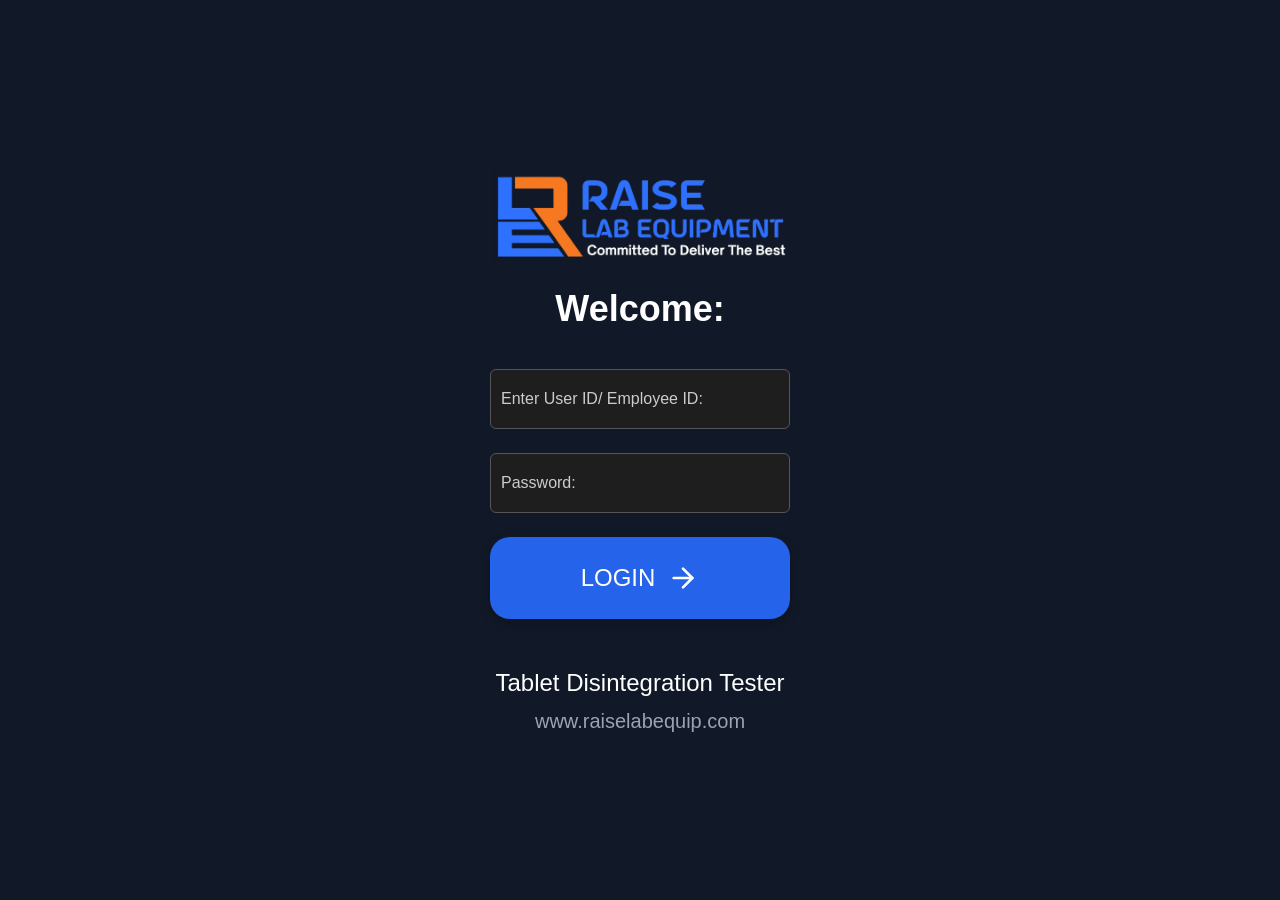
==== commit 325fa21c: "Place the recipe button and bath temperature where the CFR dashboard puts them. A local shift was mo" ====
--- a/index.html
+++ b/index.html
@@ -129,14 +129,14 @@
                 </div>
 
                 <!-- MODE BUTTON (Recipe Management) - Between baskets (because recipes need to be accessible) -->
-                <div class="flex flex-col items-center gap-2" id="dashboard-mode-wrapper" style="position:absolute;left:50%;top:62%;transform:translate(calc(-50% - 40px), calc(-50% + 50px));z-index:10;pointer-events:auto;">
-                    <button id="dashboard-mode-btn" onclick="showRecipeModeMenu()" class="recipe-button-main" style="margin-top:6px;padding:12px 32px 7px 32px;border-radius:50px;background:#0891b2;color:white;font-weight:bold;font-size:16px;box-shadow:0 4px 12px rgba(0,0,0,.3);border:4px solid #0e7490;display:flex;align-items:center;gap:8px;user-select:none;-webkit-user-select:none;position:relative;">
+                <div id="dashboard-mode-wrapper" style="position:absolute;left:50%;top:62%;transform:translate(calc(-50% - 40px), calc(-50% + 50px));z-index:10;display:flex;flex-direction:column;align-items:center;gap:8px;pointer-events:auto;">
+                    <button type="button" id="dashboard-mode-btn" class="recipe-button-main" onclick="showRecipeModeMenu()" style="margin-top:10px;transform:translateX(27px);">
                         <i data-lucide="book-open" style="width:20px;height:20px;"></i>
                         <span>Recipe</span>
                     </button>
-                    <div id="dashboard-temp-btn" style="margin-top:78px;margin-left:-5px;transform:translateY(10px);padding:8px 16px;background:linear-gradient(135deg, #f59e0b 0%, #d97706 100%);border:3px solid #fbbf24;border-radius:18px;display:flex;flex-direction:column;align-items:center;justify-content:center;min-width:180px;pointer-events:none;box-shadow:0 4px 15px rgba(245,158,11,0.4);">
-                        <div style="font-size:11px;color:white;opacity:0.95;text-transform:uppercase;letter-spacing:1px;margin-bottom:4px;font-weight:600;">Bath Temp</div>
-                        <div style="font-size:22px;font-weight:700;color:white;display:flex;align-items:center;gap:6px;">
+                    <div id="dashboard-temp-btn" class="recipe-button-main" style="padding:8px 16px;background:linear-gradient(135deg, #f59e0b 0%, #d97706 100%);border:3px solid #fbbf24;display:flex;flex-direction:column;align-items:center;justify-content:center;transform:translate(33px, 90px);min-width:200px;overflow:hidden;pointer-events:none;cursor:default;box-shadow:0 4px 15px rgba(245,158,11,0.4), inset 0 1px 0 rgba(255,255,255,0.2);">
+                        <div style="font-size:11px;opacity:0.95;text-transform:uppercase;letter-spacing:1px;margin-bottom:4px;font-weight:600;">Bath Temp</div>
+                        <div style="font-size:22px;font-weight:700;display:flex;align-items:center;gap:6px;">
                             <i data-lucide="thermometer" style="width:18px;height:18px;"></i>
                             <span id="dashboard-temp-1">--</span>
                             <span id="dashboard-temp-2" style="display:none;">--</span>
--- a/style.css
+++ b/style.css
@@ -702,9 +702,7 @@
     }
     
     /* Prevent recipe button from scaling/moving when clicked */
-    #dashboard-mode-btn:active,
-    .recipe-button-main:active {
-        transform: none !important;
+    #dashboard-mode-btn:active {
         box-shadow: 0 4px 12px rgba(0,0,0,.3) !important;
     }
     
@@ -994,13 +992,19 @@
     .dt-start-btn.is-ready { background: #10b981; border-color: #059669; }
 
     .recipe-button-main {
-        transform: translate(-40px, 50px);
-    }
-    
-    /* Prevent recipe button from moving when clicked */
-    #dashboard-mode-btn:active,
-    .recipe-button-main:active {
-        transform: translate(-40px, 50px) !important;
+        margin-top: 6px;
+        padding: 12px 32px 7px 32px;
+        border-radius: 50px;
+        background: #0891b2;
+        color: #fff;
+        font-weight: 700;
+        font-size: 16px;
+        box-shadow: 0 4px 12px rgba(0,0,0,.3);
+        border: 4px solid #0e7490;
+        display: flex;
+        align-items: center;
+        gap: 8px;
+        white-space: nowrap;
     }
     
     /* Heater glow effects */
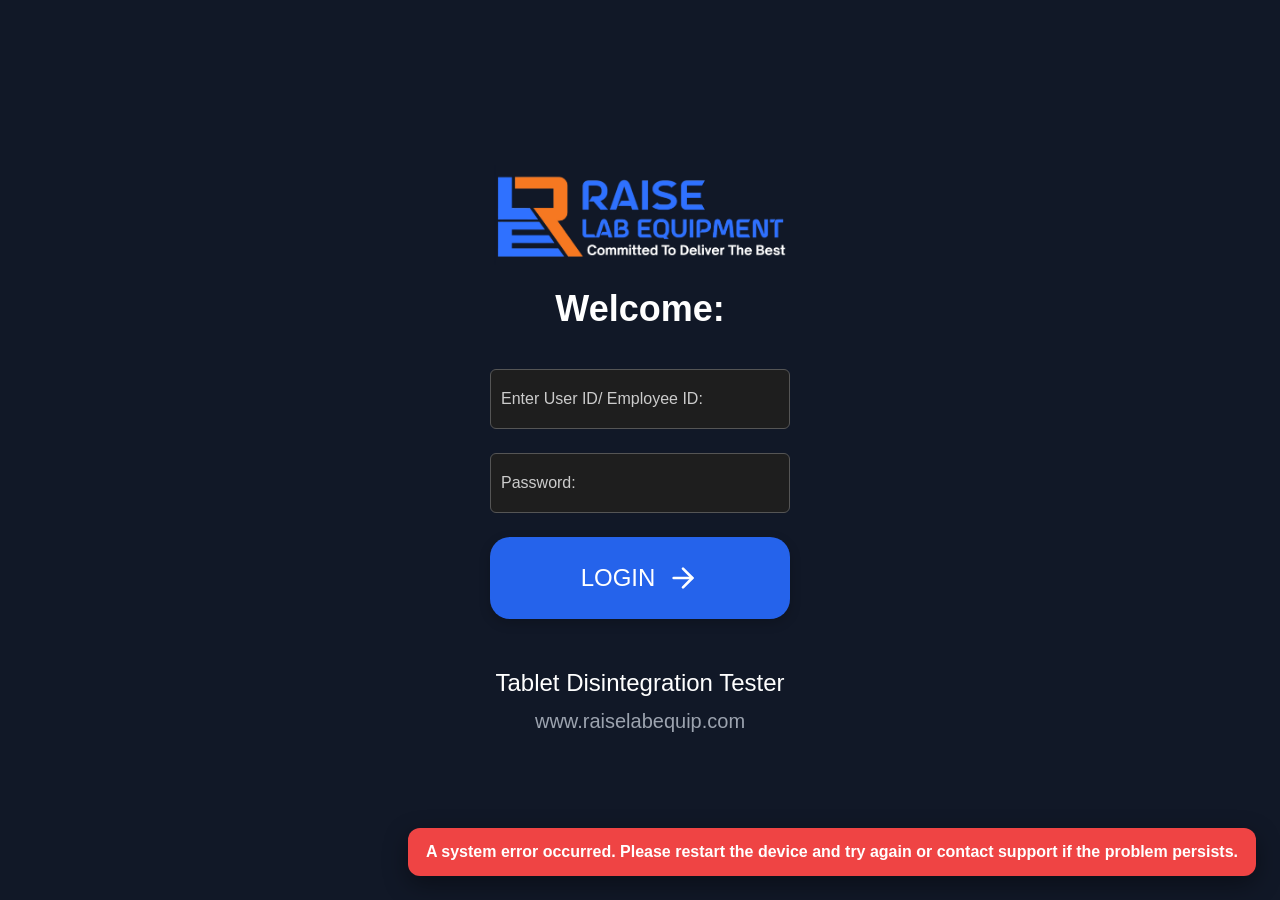
==== commit 19193e42: "Shift the center dashboard controls left and update preheat buttons. The button state was never appl" ====
--- a/index.html
+++ b/index.html
@@ -130,11 +130,11 @@
 
                 <!-- MODE BUTTON (Recipe Management) - Between baskets (because recipes need to be accessible) -->
                 <div id="dashboard-mode-wrapper" style="position:absolute;left:50%;top:62%;transform:translate(calc(-50% - 40px), calc(-50% + 50px));z-index:10;display:flex;flex-direction:column;align-items:center;gap:8px;pointer-events:auto;">
-                    <button type="button" id="dashboard-mode-btn" class="recipe-button-main" onclick="showRecipeModeMenu()" style="margin-top:10px;transform:translateX(27px);">
+                    <button type="button" id="dashboard-mode-btn" class="recipe-button-main" onclick="showRecipeModeMenu()" style="margin-top:10px;transform:translateX(12px);">
                         <i data-lucide="book-open" style="width:20px;height:20px;"></i>
                         <span>Recipe</span>
                     </button>
-                    <div id="dashboard-temp-btn" class="recipe-button-main" style="padding:8px 16px;background:linear-gradient(135deg, #f59e0b 0%, #d97706 100%);border:3px solid #fbbf24;display:flex;flex-direction:column;align-items:center;justify-content:center;transform:translate(33px, 90px);min-width:200px;overflow:hidden;pointer-events:none;cursor:default;box-shadow:0 4px 15px rgba(245,158,11,0.4), inset 0 1px 0 rgba(255,255,255,0.2);">
+                    <div id="dashboard-temp-btn" class="recipe-button-main" style="padding:8px 16px;background:linear-gradient(135deg, #f59e0b 0%, #d97706 100%);border:3px solid #fbbf24;display:flex;flex-direction:column;align-items:center;justify-content:center;transform:translate(18px, 90px);min-width:200px;overflow:hidden;pointer-events:none;cursor:default;box-shadow:0 4px 15px rgba(245,158,11,0.4), inset 0 1px 0 rgba(255,255,255,0.2);">
                         <div style="font-size:11px;opacity:0.95;text-transform:uppercase;letter-spacing:1px;margin-bottom:4px;font-weight:600;">Bath Temp</div>
                         <div style="font-size:22px;font-weight:700;display:flex;align-items:center;gap:6px;">
                             <i data-lucide="thermometer" style="width:18px;height:18px;"></i>
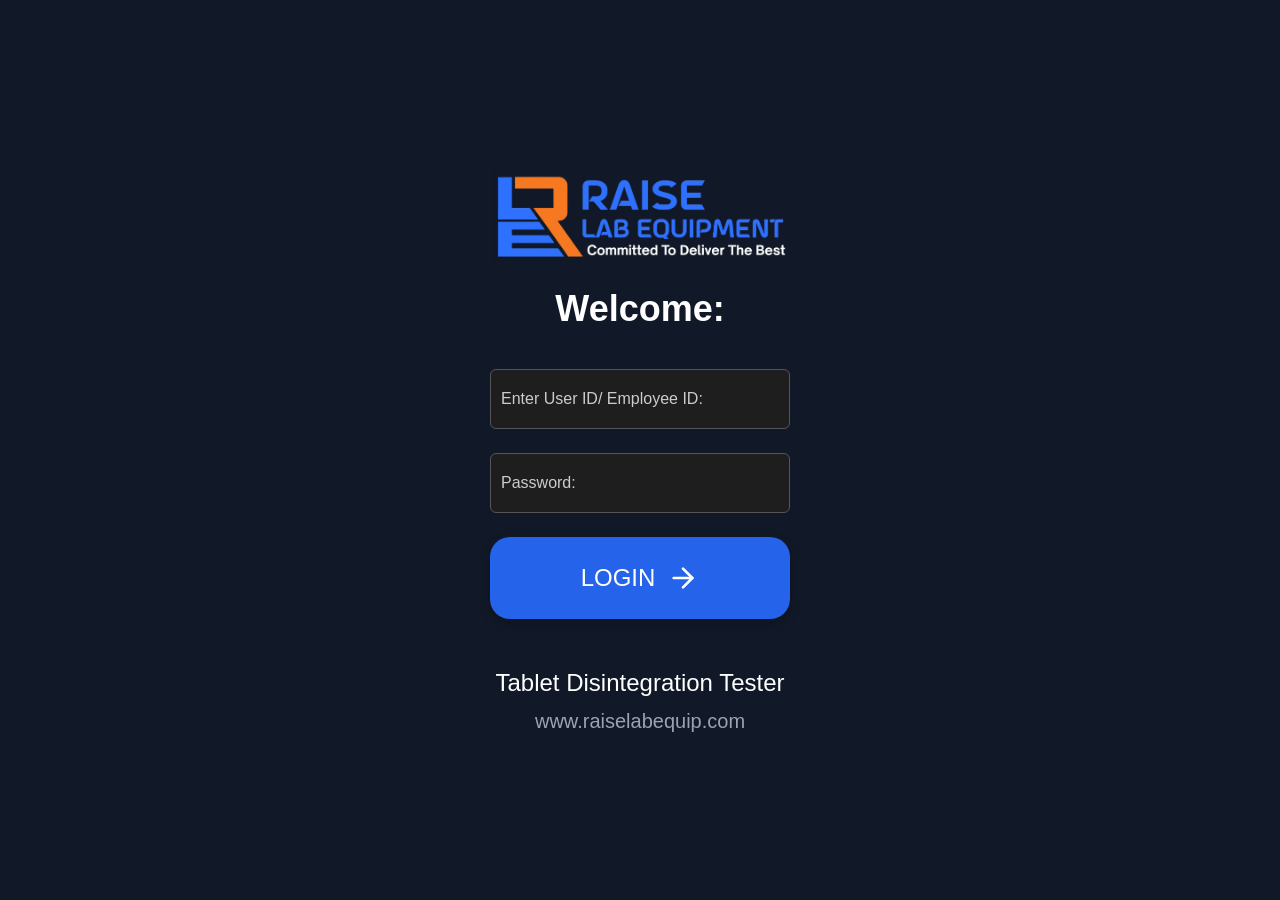
==== commit f254bb63: "Show media, mesh, and timer duration on a recipe, and load it to one basket or both." ====
--- a/index.html
+++ b/index.html
@@ -130,11 +130,11 @@
 
                 <!-- MODE BUTTON (Recipe Management) - Between baskets (because recipes need to be accessible) -->
                 <div id="dashboard-mode-wrapper" style="position:absolute;left:50%;top:62%;transform:translate(calc(-50% - 40px), calc(-50% + 50px));z-index:10;display:flex;flex-direction:column;align-items:center;gap:8px;pointer-events:auto;">
-                    <button type="button" id="dashboard-mode-btn" class="recipe-button-main" onclick="showRecipeModeMenu()" style="margin-top:10px;transform:translateX(12px);">
+                    <button type="button" id="dashboard-mode-btn" class="recipe-button-main" onclick="showRecipeModeMenu()" style="margin-top:10px;transform:translateX(-18px);">
                         <i data-lucide="book-open" style="width:20px;height:20px;"></i>
                         <span>Recipe</span>
                     </button>
-                    <div id="dashboard-temp-btn" class="recipe-button-main" style="padding:8px 16px;background:linear-gradient(135deg, #f59e0b 0%, #d97706 100%);border:3px solid #fbbf24;display:flex;flex-direction:column;align-items:center;justify-content:center;transform:translate(18px, 90px);min-width:200px;overflow:hidden;pointer-events:none;cursor:default;box-shadow:0 4px 15px rgba(245,158,11,0.4), inset 0 1px 0 rgba(255,255,255,0.2);">
+                    <div id="dashboard-temp-btn" class="recipe-button-main" style="padding:8px 16px;background:linear-gradient(135deg, #f59e0b 0%, #d97706 100%);border:3px solid #fbbf24;display:flex;flex-direction:column;align-items:center;justify-content:center;transform:translate(-12px, 90px);min-width:200px;overflow:hidden;pointer-events:none;cursor:default;box-shadow:0 4px 15px rgba(245,158,11,0.4), inset 0 1px 0 rgba(255,255,255,0.2);">
                         <div style="font-size:11px;opacity:0.95;text-transform:uppercase;letter-spacing:1px;margin-bottom:4px;font-weight:600;">Bath Temp</div>
                         <div style="font-size:22px;font-weight:700;display:flex;align-items:center;gap:6px;">
                             <i data-lucide="thermometer" style="width:18px;height:18px;"></i>
@@ -1260,7 +1260,7 @@
 <div class="screen main-content" id="screen-create-recipe">
     <div class="header-bar">
         <div class="flex items-center gap-4">
-            <button class="text-white hover:text-blue-400 p-3 rounded-full hover:bg-gray-700" onclick="editingRecipeId = null; navigateTo('recipe-list');">
+            <button class="text-white hover:text-blue-400 p-3 rounded-full hover:bg-gray-700" onclick="leaveRecipeForm()">
                 <i class="w-8 h-8" data-lucide="arrow-left"></i>
             </button>
             <h1 id="recipe-title">Create Recipe</h1>
@@ -1272,6 +1272,10 @@
             <div class="form-group">
                 <label>Recipe Name</label>
                 <input class="w-full" id="recipe-name" placeholder="e.g., Standard Dissolution" type="text" dir="ltr" style="text-align: left;" onfocus="if(typeof openOSKForInput === 'function') openOSKForInput(this)"/>
+            </div>
+            <div class="form-group" id="recipe-batch-group">
+                <label>Batch Number</label>
+                <input class="w-full" id="recipe-batch" placeholder="e.g., B123" type="text" dir="ltr" style="text-align: left;" onfocus="if(typeof openOSKForInput === 'function') openOSKForInput(this)"/>
             </div>
             <div class="form-group">
                 <label class="block mb-4 text-xl font-bold">Mode</label>
@@ -1287,6 +1291,11 @@
                 </div>
                 <input type="hidden" name="recipe-mode" id="recipe-mode-value" value=""/>
             </div>
+            <div class="form-group" id="recipe-duration-container" style="display:none;">
+                <label>Duration (MM:SS)</label>
+                <input class="recipe-time-input w-full bg-gray-700 border-4 border-gray-500 rounded-xl text-xl px-4 py-3 text-white text-center" id="recipe-duration" type="text" value="" placeholder="MM:SS" inputmode="numeric" pattern="[0-9]{1,2}:[0-9]{2}" style="min-height: 60px;" onfocus="if(typeof openOSKForInput === 'function') openOSKForInput(this)"/>
+                <input class="hidden" id="recipe-duration-minutes" type="number" value="30"/>
+            </div>
             <div class="grid grid-cols-2 gap-6">
                 <div class="form-group">
                     <label>Temperature (°C)</label>
@@ -1294,17 +1303,23 @@
                     <input type="text" id="recipe-temp" class="w-full bg-gray-700 border-4 border-gray-500 rounded-xl text-xl px-4 py-3 text-white text-center" style="min-height: 60px;" value="" placeholder="" step="0.1" onfocus="if(typeof openOSKForInput === 'function') openOSKForInput(this)"/>
                     <span id="recipe-temp-text" class="hidden">37.0</span>
                 </div>
-                <div class="form-group" id="recipe-duration-container">
-                    <label>Duration (MM:SS)</label>
-                    <input class="recipe-time-input w-full bg-gray-700 border-4 border-gray-500 rounded-xl text-xl px-4 py-3 text-white text-center" id="recipe-duration" type="text" value="" placeholder="MM:SS" inputmode="numeric" pattern="[0-9]{1,2}:[0-9]{2}" style="min-height: 60px; touch-action: manipulation; -webkit-overflow-scrolling: auto; overflow: hidden;" onwheel="event.preventDefault(); return false;" onscroll="event.preventDefault(); return false;" onfocus="if(typeof openOSKForInput === 'function') openOSKForInput(this)"/>
-                    <div class="hidden" id="recipe-duration-display"></div>
-                    <input class="hidden" id="recipe-duration-minutes" type="number" value="30"/>
+                <div class="form-group">
+                    <label>Media (optional)</label>
+                    <input class="w-full" id="recipe-media" type="text" placeholder="Optional" onfocus="if(typeof openOSKForInput === 'function') openOSKForInput(this)"/>
+                </div>
+                <div class="form-group">
+                    <label>Mesh (optional)</label>
+                    <input class="w-full" id="recipe-mesh" type="text" placeholder="Optional" onfocus="if(typeof openOSKForInput === 'function') openOSKForInput(this)"/>
                 </div>
             </div>
             <div class="flex gap-4 pt-4">
-                <button type="button" class="w-full action-btn-large bg-green-600 hover:bg-green-700 active:bg-green-800 text-white flex items-center justify-center gap-3 border-4 border-green-700" onclick="saveRecipe()">
+                <button type="button" id="btn-save-recipe" class="w-full action-btn-large bg-green-600 hover:bg-green-700 active:bg-green-800 text-white flex items-center justify-center gap-3 border-4 border-green-700" onclick="saveRecipe()">
                     <i class="w-8 h-8" data-lucide="save"></i>
                     <span>SAVE</span>
+                </button>
+                <button type="button" id="btn-load-quick-test" class="w-full action-btn-large bg-green-600 hover:bg-green-700 active:bg-green-800 text-white flex items-center justify-center gap-3 border-4 border-green-700" style="display:none;" onclick="loadQuickTest()">
+                    <i class="w-8 h-8" data-lucide="download"></i>
+                    <span>LOAD</span>
                 </button>
             </div>
         </div>
@@ -1425,6 +1440,30 @@
         <div class="flex gap-4">
             <button onclick="cancelRecipeTempPicker()" class="flex-1 px-6 py-4 bg-gray-600 hover:bg-gray-700 text-xl font-bold rounded-xl text-white transition-all active:scale-95">Cancel</button>
             <button onclick="applyRecipeTempPicker()" class="flex-1 px-6 py-4 bg-blue-600 hover:bg-blue-700 text-xl font-bold rounded-xl text-white transition-all active:scale-95">Apply</button>
+        </div>
+    </div>
+</div>
+
+<div id="quick-test-modal" class="modal" style="display:none;z-index:10002;align-items:center;justify-content:center;">
+    <div class="modal-content" style="max-width:560px;width:92%;">
+        <h2 id="quick-test-title" class="text-2xl font-bold text-white mb-4 text-center">Enter test details</h2>
+        <label class="text-white text-sm font-semibold">Product name</label>
+        <input id="quick-test-product" type="text" class="w-full mb-3 mt-1 px-4 py-3 rounded-xl bg-gray-700 text-white text-lg" onfocus="if(typeof openOSKForInput==='function') openOSKForInput(this)"/>
+        <label class="text-white text-sm font-semibold">Batch number</label>
+        <input id="quick-test-batch" type="text" class="w-full mb-3 mt-1 px-4 py-3 rounded-xl bg-gray-700 text-white text-lg" onfocus="if(typeof openOSKForInput==='function') openOSKForInput(this)"/>
+        <div class="flex gap-3 mb-3">
+            <label class="text-white flex items-center gap-2"><input id="quick-test-mode-manual" type="radio" name="quick-test-mode" checked/> Manual</label>
+            <label class="text-white flex items-center gap-2"><input id="quick-test-mode-timer" type="radio" name="quick-test-mode"/> Timer</label>
+        </div>
+        <label class="text-white text-sm font-semibold">Duration minutes (timer, optional)</label>
+        <input id="quick-test-duration" type="text" inputmode="decimal" class="w-full mb-3 mt-1 px-4 py-3 rounded-xl bg-gray-700 text-white text-lg" onfocus="if(typeof openOSKForInput==='function') openOSKForInput(this)"/>
+        <label class="text-white text-sm font-semibold">Media (optional)</label>
+        <input id="quick-test-media" type="text" class="w-full mb-3 mt-1 px-4 py-3 rounded-xl bg-gray-700 text-white text-lg" onfocus="if(typeof openOSKForInput==='function') openOSKForInput(this)"/>
+        <label class="text-white text-sm font-semibold">Mesh (optional)</label>
+        <input id="quick-test-mesh" type="text" class="w-full mb-4 mt-1 px-4 py-3 rounded-xl bg-gray-700 text-white text-lg" onfocus="if(typeof openOSKForInput==='function') openOSKForInput(this)"/>
+        <div class="flex gap-3">
+            <button type="button" id="quick-test-cancel" class="flex-1 px-4 py-3 bg-gray-600 text-white font-bold rounded-xl">Cancel</button>
+            <button type="button" id="quick-test-confirm" class="flex-1 px-4 py-3 bg-green-600 text-white font-bold rounded-xl">Start</button>
         </div>
     </div>
 </div>
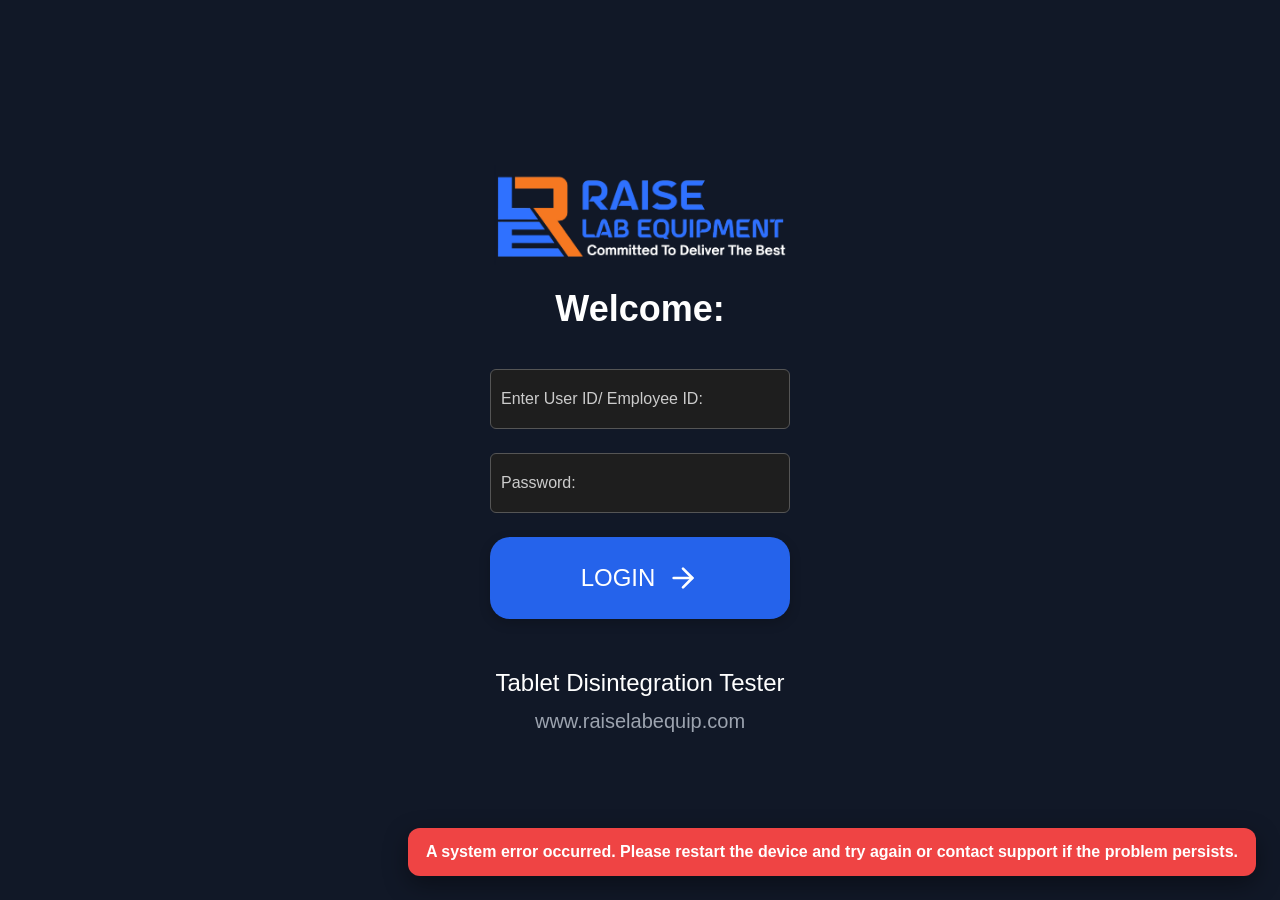
==== commit 04e0b2b4: "Show only the recipe list and a Load button when opening Load Recipe." ====
--- a/index.html
+++ b/index.html
@@ -945,7 +945,7 @@
                 <i class="text-purple-300" data-lucide="rotate-ccw"></i>
                 <span>Factory Reset</span>
             </button>
-            <button class="bg-teal-600 hover:bg-teal-700 active:bg-teal-800 text-white settings-btn border-teal-700" onclick="navigateTo('recipe-list')">
+            <button class="bg-teal-600 hover:bg-teal-700 active:bg-teal-800 text-white settings-btn border-teal-700" onclick="navigateToManageRecipes()">
                 <i class="text-teal-300" data-lucide="book-open"></i>
                 <span>Manage Recipe</span>
             </button>
@@ -1236,10 +1236,10 @@
 <div class="screen main-content" id="screen-recipe-list">
     <div class="header-bar">
         <div class="flex items-center gap-4">
-            <button class="text-white hover:text-blue-400 p-3 rounded-full hover:bg-gray-700" onclick="navigateTo('settings')">
+            <button id="recipe-list-back" class="text-white hover:text-blue-400 p-3 rounded-full hover:bg-gray-700" onclick="navigateTo('settings')">
                 <i class="w-8 h-8" data-lucide="arrow-left"></i>
             </button>
-            <h1>Manage Recipes</h1>
+            <h1 id="recipe-list-title">Manage Recipes</h1>
         </div>
         <p class="clock-display">00:00 | 28-10-2025</p>
     </div>
